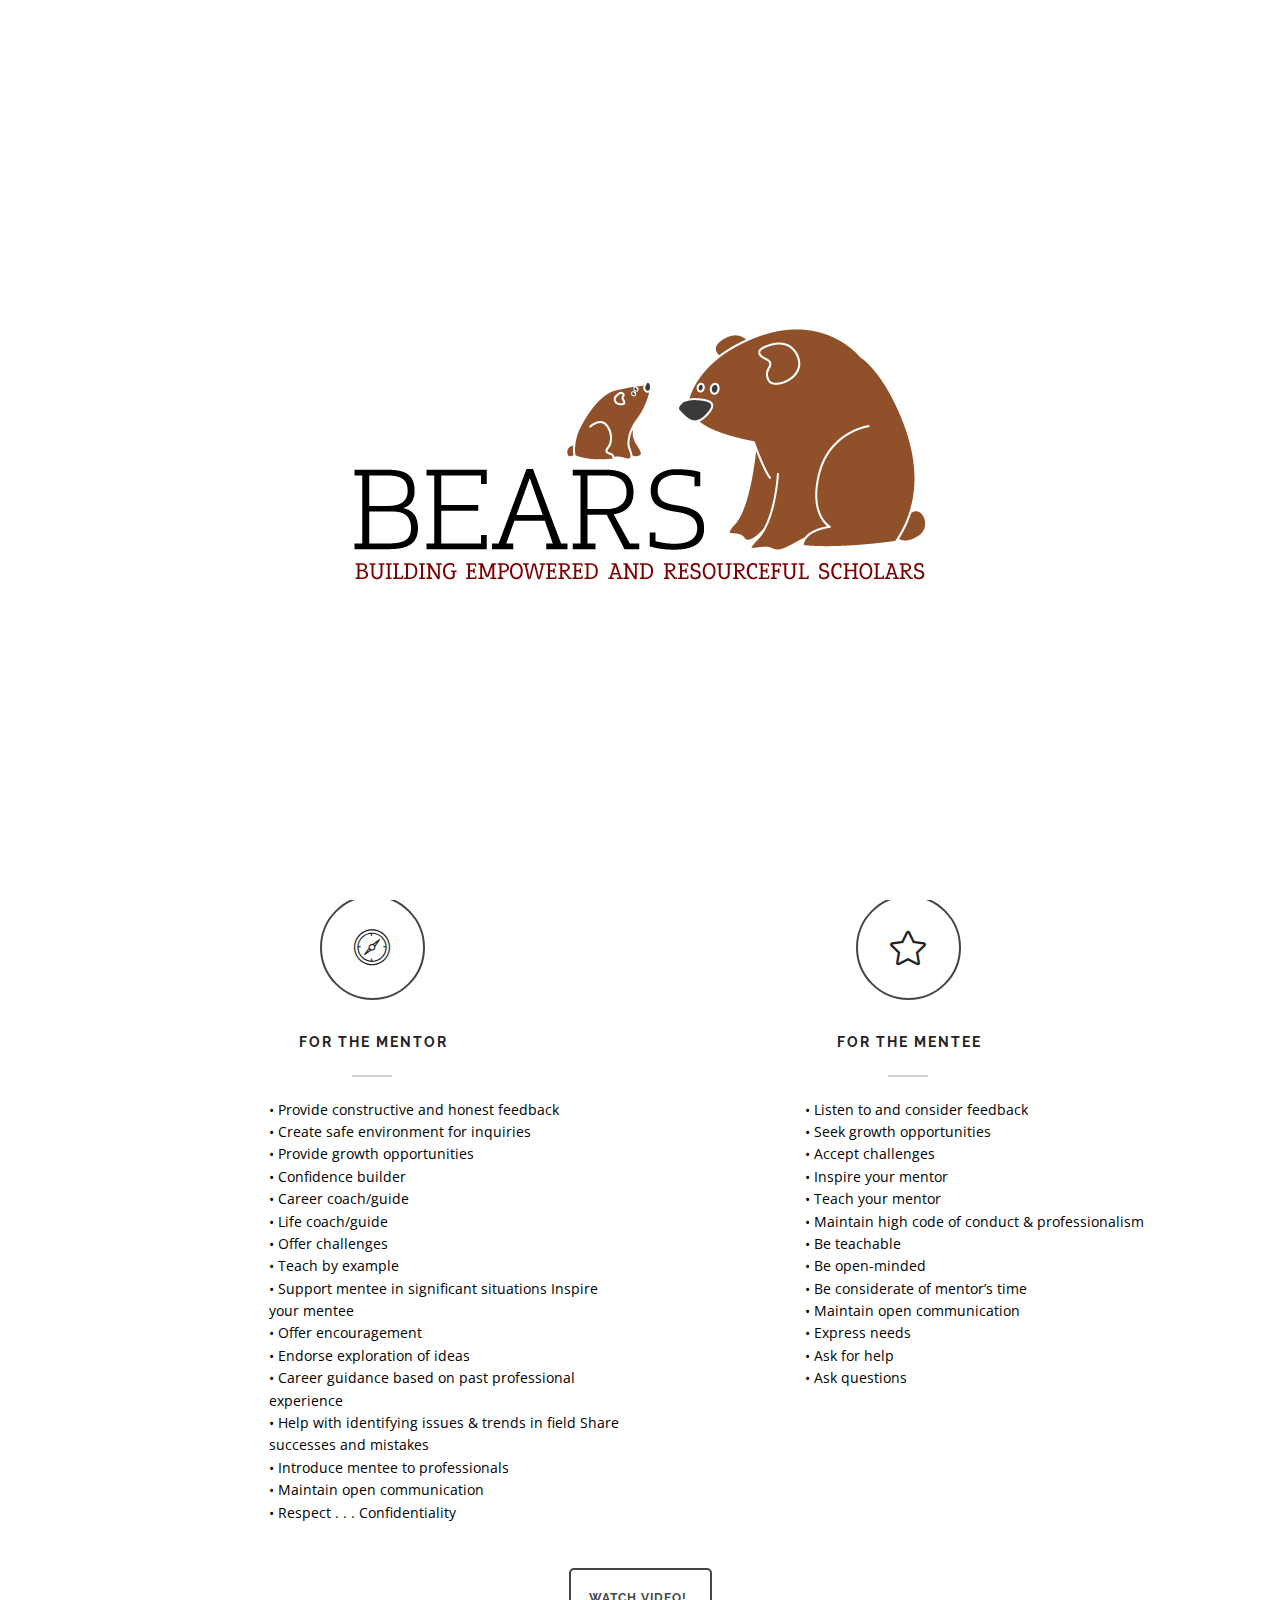
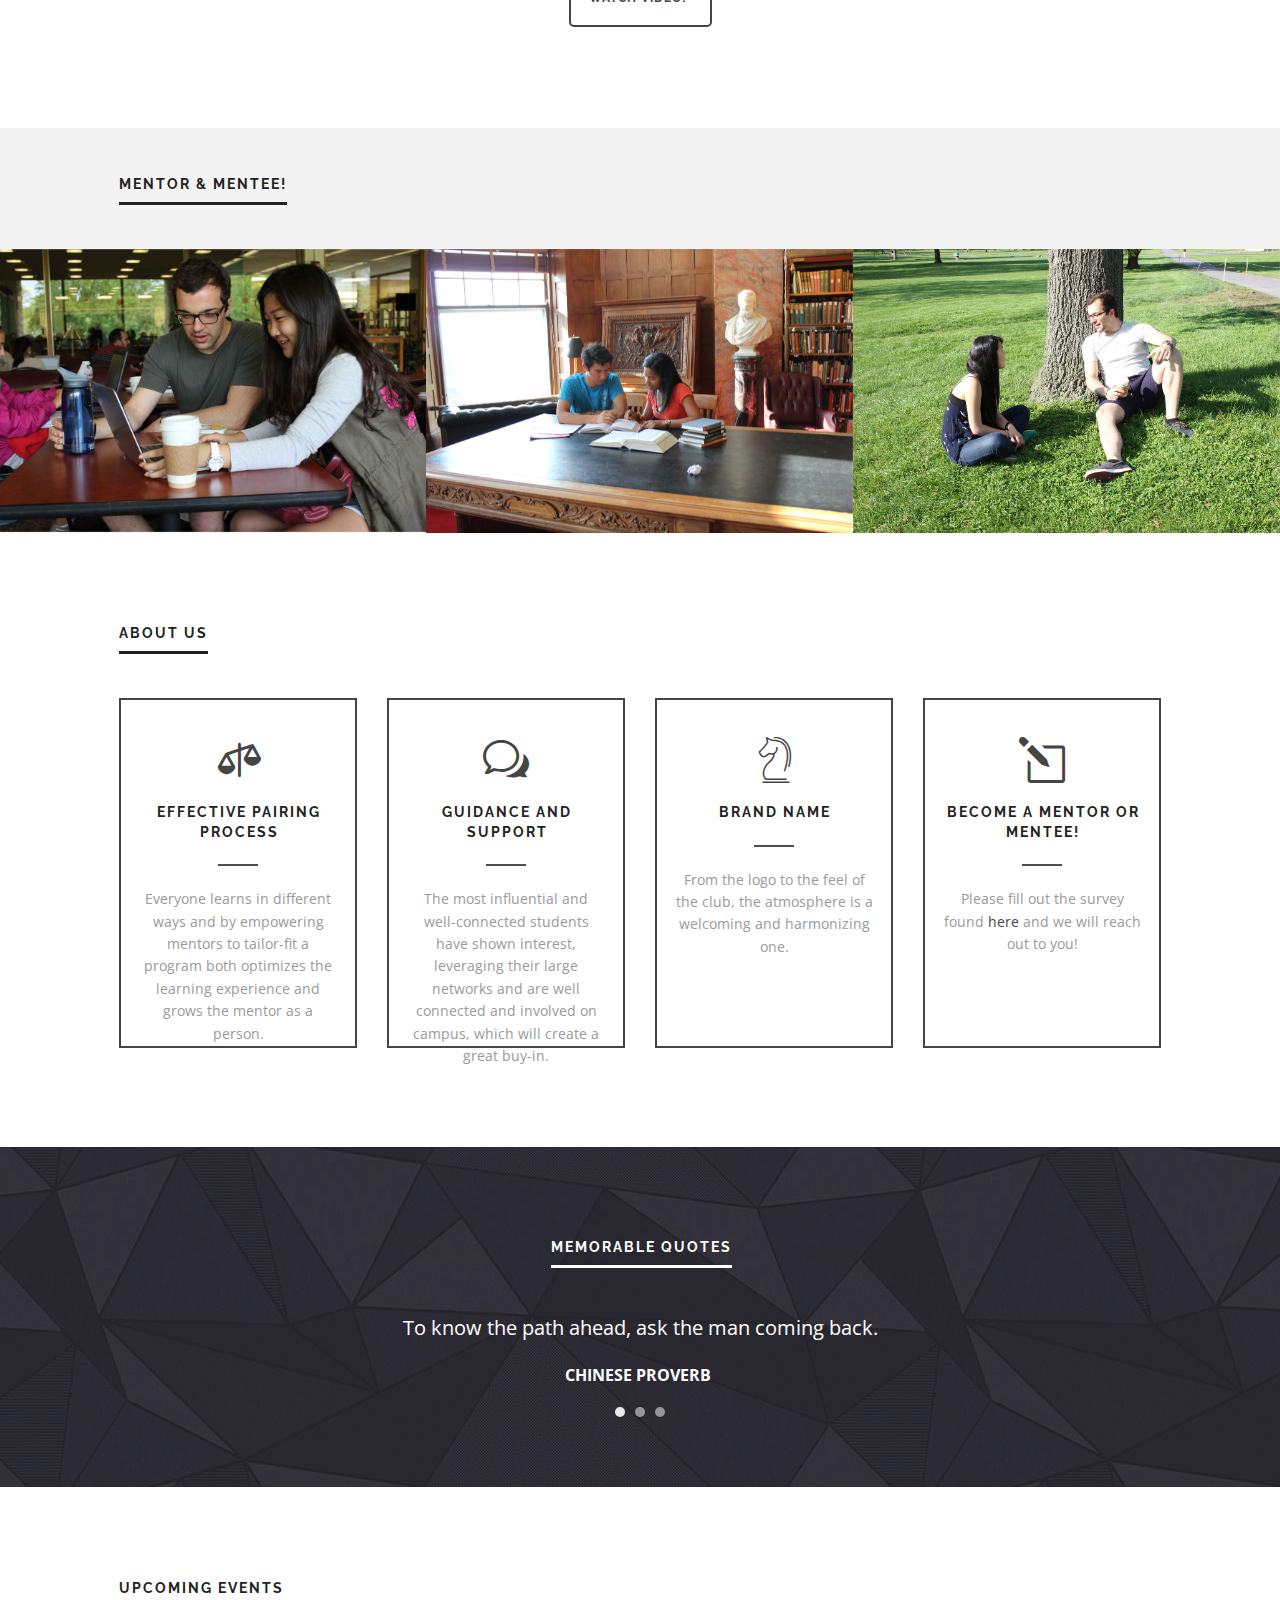
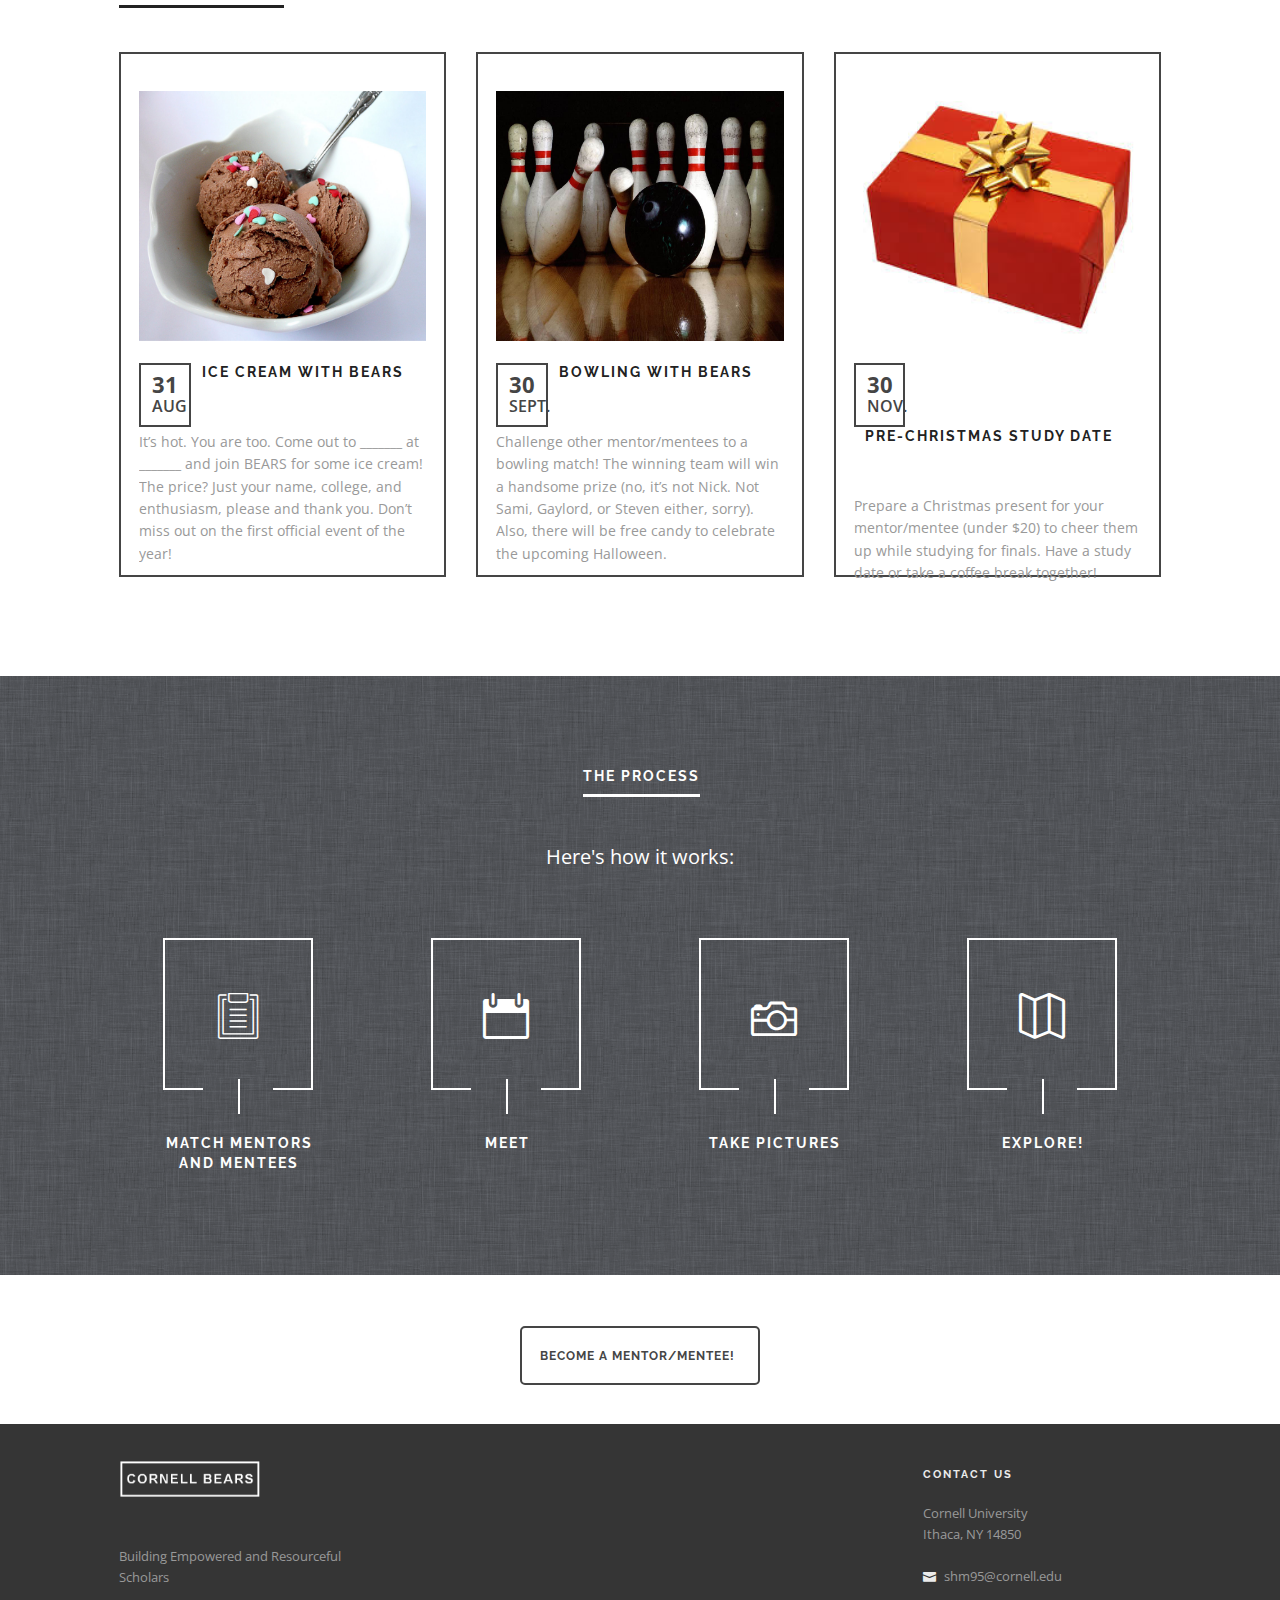
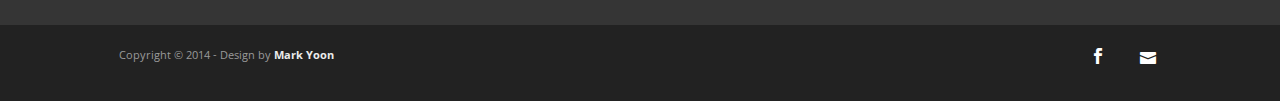
==== index.html @ 2d5cd205 "added correct officer pictures, updated captions" ====
<!doctype html>
<html class="no-js" lang="en">
  <head>
    <meta charset="utf-8" />
    <meta name="viewport" content="width=device-width, initial-scale=1.0" />
    <title> Cornell Bears | Building Empowered and Resourceful Scholars</title>
    <meta name="description" content="Cornell BEARS website">
    <meta name="keywords" content="Cornell BEARS website mentor mentee">
    <meta name="author" content="Mark Yoon">
    <link rel="icon" type="image/ico" href="img/bear.gif"/>
    <link rel="stylesheet" href="css/loader.css" />
    <link rel="stylesheet" href="css/foundation.css" />
    <link rel="stylesheet" href="css/animate.min.css" />
    <link rel="stylesheet" href="css/elegant-icons.css" />
    <link rel="stylesheet" href="css/outline-icons.css" />
    <link rel="stylesheet" href="css/flexslider.css" />
    <link rel="stylesheet" href="css/style.css" />
    <link rel="stylesheet" href="css/responsive.css" />
    <script src="js/vendor/modernizr.js"></script>
    <link href='http://fonts.googleapis.com/css?family=Open+Sans:400italic,400,600,700%7CRaleway:400,700' rel='stylesheet' type='text/css'>
  </head>
  <body>
  	<div class="loader">
			<div id="preload">
				<img src="img/bears.png" alt="preload">
			</div>
		</div>
  	
  	<nav class="nav-transparent overlay-nav sticky-nav">
  	
  		<div class="row">
  			<div class="medium-3 columns">
  				<a class="logo-dark" href="index.html"><img alt="Pangaea" src="img/logo-dark.png" class="logo" /></a>
  				<a class="logo-light" href="index.html"><img alt="Pangaea" src="img/bears.png" class="logo" /></a>
  			</div>
  			
  			<div class="medium-9 columns text-right">
  				<ul class="menu">
  					<li><a href="index.html">Home</a></li>
  					<li><a href="about-us.html">About Us</a></li>
  					<li><a href="https://cornell.qualtrics.com/SE/?SID=SV_cIT8rVXLtnTyG5n">Join</a></li>
  					<li><a href="contact.html">Contact</a></li>
  				</ul>
  			</div>
  		</div>
  		
  		<div class="mobile-toggle"><i class="icon icon_menu"></i></div>
  	
  	</nav><!--end of navigation-->
    
	<section class="hero-slider slider-fullscreen">
	
		<img alt="Slider Background" class="background-image" src="img/logo2.png" />
		<div class="overlay"></div>
		<div class="overlay background-dark-grey"></div>
		<div class="row slide-content animate">
			<div class="medium-9 medium-centered columns text-center">
			</div>
		</div>
	
	</section><!--end of hero divider-->
	
	<a id="more"></a>
	<section><!--begin home features-->
	
		<div class="row">

			<h3 class="headtitle">Why Join BEARS?</h3>
			<div class="headquote">It’s Hard to Improve When You Have No One But Yourself to Follow</div>
			
			<div class="medium-6 columns text-center">
				<div class="icon-box">
					<i class="icon icon-compass"></i>
				</div>
				<h6>For the Mentor</h6>
				<div class="horizontal-line"></div>
				<p style="text-align: left; margin-left: 150px; color: black;">
					• Provide constructive and honest feedback </br>

					• Create safe environment for inquiries </br>

					• Provide growth opportunities</br>

					• Confidence builder </br>

					• Career coach/guide</br>

					• Life coach/guide</br>

					• Offer challenges</br>

					• Teach by example</br>

					• Support mentee in significant situations Inspire your mentee </br>

					• Offer encouragement </br>

					• Endorse exploration of ideas</br>

					• Career guidance based on past professional experience</br>

					• Help with identifying issues &amp; trends in field Share successes and mistakes</br>

					• Introduce mentee to professionals</br>

					• Maintain open communication </br>

					• Respect . . . Confidentiality
				</p>
			</div>
			
			<div class="medium-6 columns text-center">
				<div class="icon-box">
					<i class="icon icon_star_alt"></i>
				</div>
				<h6>For the Mentee</h6>
				<div class="horizontal-line"></div>
				<p style="text-align: left; margin-left: 150px; color: black;">
					• Listen to and consider feedback</br>

					• Seek growth opportunities </br>

					• Accept challenges</br>

					• Inspire your mentor</br>

					• Teach your mentor</br>

					• Maintain high code of conduct &amp; professionalism</br>

					• Be teachable</br>

					• Be open-minded</br>

					• Be considerate of mentor’s time</br>

					• Maintain open communication</br>

					• Express needs</br>

					• Ask for help</br>

					• Ask questions</br>
				</p>
			</div>

			<div class="medium-12 columns text-center">
				<a href="https://www.youtube.com/watch?v=2cITAqq49sU" class="button button-small button-black button-filled">Watch Video! <i class="icon icon_star"></i></a>
			</div>
				
		</div>
	
	</section><!--end home features-->
	
	<section class="section-small-top background-mid-grey"><!--begin small portfolio section-->
	
		<div class="row">
			<div class="medium-12 columns">
				<h6 class="page-title">Mentor &amp; Mentee!</h6>
			</div>
		</div>

		<div class="work-wrapper">
			<figure class="medium-4">
				<a href="#">
					<div class="cover-wrapper">
						<img alt="Project Cover" src="img/example1.png" />
						<div class="hover-state">
							<div class="hover-content">
								<h6 class="text-white">Nick &amp; Michelle</h6>
								<div class="horizontal-line"></div>
								<span class="text-white">Libe Cafe</span>
							</div>
						</div>
					</div>
				</a>
			</figure>
			
			<figure class="medium-4">
				<a href="#">
					<div class="cover-wrapper">
						<img alt="Project Cover" src="img/example2.png" />
						<div class="hover-state">
							<div class="hover-content">
								<h6 class="text-white">Kevin &amp; Mellissa</h6>
								<div class="horizontal-line"></div>
								<span class="text-white">AD White Library</span>
							</div>
						</div>
					</div>
				</a>
			</figure>
			
			<figure class="medium-4">
				<a href="#">
					<div class="cover-wrapper">
						<img alt="Project Cover" src="img/example3.png" />
						<div class="hover-state">
							<div class="hover-content">
								<h6 class="text-white">Nick &amp; Rie</h6>
								<div class="horizontal-line"></div>
								<span class="text-white">Arts Quad</span>
							</div>
						</div>
					</div>
				</a>
			</figure>
		</div>
	
	</section><!--end of small portfolio-->
	
	<section><!--begin services-->
	
		<div class="row">
			<div class="medium-12 columns">
				<h6 class="page-title">About Us</h6>
			</div>
		</div>
		
		<div class="row">
		
			<div class="medium-3 columns text-center">
				<div class="border-box">
					<i class="icon icon_balance"></i>
					<h6>Effective Pairing Process</h6>
					<div class="horizontal-line"></div>
					<p>
						Everyone learns in different ways and by empowering mentors to tailor-fit a program both optimizes the learning experience and grows the mentor as a person. 
					</p>
				</div>
			</div><!--end individual service-->
			
			<div class="medium-3 columns text-center">
				<div class="border-box">
					<i class="icon icon_chat_alt"></i>
					<h6>Guidance and Support</h6>
					<div class="horizontal-line"></div>
					<p>
						The most influential and well-connected students have shown interest, leveraging their large networks and are well connected and involved on campus, which will create a great buy-in. </br>
					</p>
				</div>
			</div><!--end individual service-->
			
			<div class="medium-3 columns text-center">
				<div class="border-box">
					<i class="icon icon-strategy"></i>
					<h6>Brand Name</h6>
					<div class="horizontal-line"></div>
					<p>
						From the logo to the feel of the club, the atmosphere is a welcoming and harmonizing one.
					</p>
				</div>
			</div><!--end individual service-->
			
			<div class="medium-3 columns text-center">
				<div class="border-box">
					<i class="icon icon_pencil-edit"></i>
					<h6>Become a Mentor or Mentee!</h6>
					<div class="horizontal-line"></div>
					<p>
						Please fill out the survey found <a href="https://cornell.qualtrics.com/SE/?SID=SV_cIT8rVXLtnTyG5n">here</a> and we will reach out to you!
					</p>
				</div>
			</div><!--end individual service-->
		
		</div>
	
	</section><!--end services-->
	
	<section class="divider-background background-pattern background-parallax"><!--begin testimonials-->

		<img alt="Divider Background" class="background-image" src="img/pattern2.jpg" />
		
		<div class="row">
			<div class="medium-12 columns text-center">
				<h6 class="text-white page-title">Memorable Quotes</h6>
			</div>
		</div>
		
		<div class="row">
			<div class="medium-9 medium-centered columns text-center">
			
				<div class="testimonials-slider">
					<ul class="slides">
						<li>
							<p class="text-white lead">
								To know the path ahead, ask the man coming back.
							</p>
							<span class="author text-white">Chinese Proverb</span><span class="handle text-white"></span>
						</li>
						
						<li>
							<p class="text-white lead">
								Tell me and I forget, teach me and I may remember, involve me and I learn. 
							</p>
							<span class="author text-white">Benjamin Franklin</span><span class="handle text-white"></span>
						</li>

						<li>
							<p class="text-white lead">
								As I grow older I pay less attention to what men say. I just watch what they do.
							</p>
							<span class="author text-white">Andrew Carnegie</span><span class="handle text-white"></span>
						</li>

					</ul>
				</div><!--end of testimonials slider-->
				
			</div>
		</div>
	
	</section><!--end testimonials-->
	
	<section><!--start small blog section-->
	
		<div class="row">
			<div class="medium-12 columns">
				<h6 class="page-title">Upcoming Events</h6>
			</div>
		</div>
		
		<div class="row">

			<div class="medium-4 columns">
				<div class="border-box2">
					<div class="blog-post-preview">
						<figure>
							<div class="cover-wrapper">
								<img style="height: 250px;" alt="Blog Post Image" src="img/blog-thumb2.jpg" />
							</div>
						</figure>
						<div class="title-holder">
							<div class="date">
								<span class="day">31</span>
								<span class="month">Aug</span>
							</div>
							<div class="title">
								<h6>Ice cream with BEARS</h6>
							</div>
							<p>
								It’s hot. You are too. Come out to _______ at _______ and join BEARS for some ice cream! The price? Just your name, college, and enthusiasm, please and thank you. Don’t miss out on the first official event of the year!
							</p>	
						</div>
					</div>
				</div>
			</div><!--end of post preview-->
		
			<div class="medium-4 columns">
				<div class="border-box2">
					<div class="blog-post-preview">
						<figure>
							<div class="cover-wrapper">
								<img style="height: 250px;" alt="Blog Post Image" src="img/blog-thumb1.jpg" />
							</div>
						</figure>
						<div class="title-holder">
							<div class="date">
								<span class="day">30</span>
								<span class="month">Sept.</span>
							</div>
							<div class="title">
								<h6>Bowling with BEARS</h6>
							</div>
							<p>
								Challenge other mentor/mentees to a bowling match! The winning team will win a handsome prize (no, it’s not Nick. Not Sami, Gaylord, or Steven either, sorry). Also, there will be free candy to celebrate the upcoming Halloween.
							</p>	
						</div>
					</div>
				</div>
			</div><!--end of post preview-->
			
			<div class="medium-4 columns">
				<div class="border-box2">
					<div class="blog-post-preview">
						<figure>
							<div class="cover-wrapper">
								<img style="height: 250px;" alt="Blog Post Image" src="img/blog-thumb3.jpg" />
							</div>
						</figure>
						<div class="title-holder">
							<div class="date">
								<span class="day">30</span>
								<span class="month">Nov.</span>
							</div>
							<div class="title">
								<h6>Pre-Christmas Study Date</h6>
							</div>
							<p>
								Prepare a Christmas present for your mentor/mentee (under $20) to cheer them up while studying for finals. Have a study date or take a coffee break together!
							</p>	
						</div>
					</div>
				</div>
			</div><!--end of post preview-->
			
		</div>
	
	</section><!--end small blog section-->
	
	<section class="divider-background background-parallax"><!--begin process-->
	
		<div class="background-patterned"></div>
		
		<div class="row">
			<div class="medium-12 columns text-center">
				<h6 class="text-white page-title">The Process</h6>
			</div>
		</div>
		
		<div class="row">
			<div class="medium-9 medium-centered columns text-center push-bottom">
				<p class="lead text-white">
					Here's how it works:
				</p>
			</div>
		</div>
		
		<div class="row">
			<div class="medium-3 columns text-center">
				<div class="icon-box-hollow">
					<div class="upper">
						<i class="icon icon-clipboard"></i>
					</div>
					<div class="lower">
						<div class="line left"></div>
						<div class="line right"></div>
					</div>
					<div class="vertical-line"></div>
					<div class="title"><h6 class="text-white">Match Mentors and Mentees</h6></div>
				</div>
			</div><!--end of individual hollow box-->
			
			<div class="medium-3 columns text-center">
				<div class="icon-box-hollow">
					<div class="upper">
						<i class="icon icon_calendar"></i>
					</div>
					<div class="lower">
						<div class="line left"></div>
						<div class="line right"></div>
					</div>
					<div class="vertical-line"></div>
					<div class="title"><h6 class="text-white">Meet</h6></div>
				</div>
			</div><!--end of individual hollow box-->
			
			<div class="medium-3 columns text-center">
				<div class="icon-box-hollow">
					<div class="upper">
						<i class="icon icon_camera_alt"></i>
					</div>
					<div class="lower">
						<div class="line left"></div>
						<div class="line right"></div>
					</div>
					<div class="vertical-line"></div>
					<div class="title"><h6 class="text-white">Take Pictures</h6></div>
				</div>
			</div><!--end of individual hollow box-->
			
			<div class="medium-3 columns text-center">
				<div class="icon-box-hollow">
					<div class="upper">
						<i class="icon icon_map_alt"></i>
					</div>
					<div class="lower">
						<div class="line left"></div>
						<div class="line right"></div>
					</div>
					<div class="vertical-line"></div>
					<div class="title"><h6 class="text-white">Explore!</h6></div>
				</div>
			</div><!--end of individual hollow box-->
		</div>	
	
	</section><!--end process-->
	
	<section class="section-small"><!--begin action bar-->
	
		<div class="row">
			<div class="medium-12 columns text-center">
				<a href="https://cornell.qualtrics.com/SE/?SID=SV_cIT8rVXLtnTyG5n" class="button button-small button-black button-filled">Become a Mentor/Mentee! <i class="icon icon_star"></i></a>
			</div>
		</div>
	
	</section><!--end action bar-->
	
	<footer class="dark">
		
		<div class="row">
			<div class="medium-3 columns">
				<img alt="Logo" src="img/logo.png" class="logo push-bottom" />
				<p class="push-bottom-small">
					Building Empowered and Resourceful Scholars
				</p>
			</div>
			
			<div class="medium-3 columns"></div>
			
			<div class="medium-3 columns"></div>
			
			<div class="medium-3 columns">
				<h6><a href="contact.html">Contact Us</a></h6>
				<p class="push-bottom-small">
					Cornell University<br />
					Ithaca, NY 14850
				</p>
				<p>
					<i class="icon icon_mail"></i> shm95@cornell.edu
				</p>
			</div>
		</div>
		
		<div class="footer-lower">
			<div class="row">
				<div class="medium-7 columns">
					<span>Copyright © 2014 - Design by <a href="mark-yoon.com"><strong>Mark Yoon</strong></a></span>
				</div>
				
				<div class="medium-5 columns text-right">
					<ul class="social-profiles">
						<li><a href="https://www.facebook.com/cornellbears"><i class="icon social_facebook"></i></a></li>
						<li><a href="/contact.html"><i class="icon icon_mail"></i></a></li>
					</ul>
				</div>
			</div>
		</div>
			
		
	</footer>
    
    <script src="js/vendor/jquery.js"></script>
    <script src="js/foundation.min.js"></script>
    <script src="js/jquery.flexslider-min.js"></script>
    <script src="js/smooth-scroll.js"></script>
    <script src="js/isotope.pkgd.min.js"></script>
    <script src="js/inview.js"></script>
    <script src="js/skrollr.min.js"></script>
    <script src="js/scripts.js"></script>
    <script>
      $(document).foundation();
    </script>
  </body>
</html>
---- css/loader.css ----
.loader{position:fixed;height:100%;width:100%;background:#fff;z-index:999999;transition: all .5s ease; -webkit-transition: all .5s ease; -moz-transition: all .5s ease;opacity:1;}
.show-content{ opacity: 0; }
.bubblingG {
text-align: center;
width:80px;
height:50px;
position:absolute;
top:50%;
left:50%;
margin-top:-25px;
margin-left:-40px;
}

.bubblingG span {
display: inline-block;
vertical-align: middle;
width: 10px;
height: 10px;
margin: 25px auto;
background: #454545;
-moz-border-radius: 50px;
-moz-animation: bubblingG 0.9s infinite alternate;
-webkit-border-radius: 50px;
-webkit-animation: bubblingG 0.9s infinite alternate;
-ms-border-radius: 50px;
-ms-animation: bubblingG 0.9s infinite alternate;
-o-border-radius: 50px;
-o-animation: bubblingG 0.9s infinite alternate;
border-radius: 50px;
animation: bubblingG 0.9s infinite alternate;
}

#bubblingG_1 {
-moz-animation-delay: 0s;
-webkit-animation-delay: 0s;
-ms-animation-delay: 0s;
-o-animation-delay: 0s;
animation-delay: 0s;
}

#bubblingG_2 {
-moz-animation-delay: 0.27s;
-webkit-animation-delay: 0.27s;
-ms-animation-delay: 0.27s;
-o-animation-delay: 0.27s;
animation-delay: 0.27s;
}

#bubblingG_3 {
-moz-animation-delay: 0.54s;
-webkit-animation-delay: 0.54s;
-ms-animation-delay: 0.54s;
-o-animation-delay: 0.54s;
animation-delay: 0.54s;
}

@-moz-keyframes bubblingG {
0% {
width: 10px;
height: 10px;
background-color:#454545;
-moz-transform: translateY(0);
}

100% {
width: 24px;
height: 24px;
background-color:#FFFFFF;
-moz-transform: translateY(-21px);
}

}

@-webkit-keyframes bubblingG {
0% {
width: 10px;
height: 10px;
background-color:#454545;
-webkit-transform: translateY(0);
}

100% {
width: 24px;
height: 24px;
background-color:#FFFFFF;
-webkit-transform: translateY(-21px);
}

}

@-ms-keyframes bubblingG {
0% {
width: 10px;
height: 10px;
background-color:#454545;
-ms-transform: translateY(0);
}

100% {
width: 24px;
height: 24px;
background-color:#FFFFFF;
-ms-transform: translateY(-21px);
}

}

@-o-keyframes bubblingG {
0% {
width: 10px;
height: 10px;
background-color:#454545;
-o-transform: translateY(0);
}

100% {
width: 24px;
height: 24px;
background-color:#FFFFFF;
-o-transform: translateY(-21px);
}

}

@keyframes bubblingG {
0% {
width: 10px;
height: 10px;
background-color:#454545;
transform: translateY(0);
}

100% {
width: 24px;
height: 24px;
background-color:#FFFFFF;
transform: translateY(-21px);
}

} - See more at: http://cssload.net/#sthash.wtyrDQXE.dpuf
---- css/elegant-icons.css ----
@font-face {
	font-family: 'ElegantIcons';
	src:url('../fonts/ElegantIcons.eot');
	src:url('../fonts/ElegantIcons.eot?#iefix') format('embedded-opentype'),
		url('../fonts/ElegantIcons.woff') format('woff'),
		url('../fonts/ElegantIcons.ttf') format('truetype'),
		url('../fonts/ElegantIcons.svg#ElegantIcons') format('svg');
	font-weight: normal;
	font-style: normal;
}

/* Use the following CSS code if you want to use data attributes for inserting your icons */
[data-icon]:before {
	font-family: 'ElegantIcons';
	content: attr(data-icon);
	speak: none;
	font-weight: normal;
	font-variant: normal;
	text-transform: none;
	line-height: 1;
	-webkit-font-smoothing: antialiased;
	-moz-osx-font-smoothing: grayscale;
}

/* Use the following CSS code if you want to have a class per icon */
/*
Instead of a list of all class selectors,
you can use the generic selector below, but it's slower:
[class*="your-class-prefix"] {
*/
.arrow_up, .arrow_down, .arrow_left, .arrow_right, .arrow_left-up, .arrow_right-up, .arrow_right-down, .arrow_left-down, .arrow-up-down, .arrow_up-down_alt, .arrow_left-right_alt, .arrow_left-right, .arrow_expand_alt2, .arrow_expand_alt, .arrow_condense, .arrow_expand, .arrow_move, .arrow_carrot-up, .arrow_carrot-down, .arrow_carrot-left, .arrow_carrot-right, .arrow_carrot-2up, .arrow_carrot-2down, .arrow_carrot-2left, .arrow_carrot-2right, .arrow_carrot-up_alt2, .arrow_carrot-down_alt2, .arrow_carrot-left_alt2, .arrow_carrot-right_alt2, .arrow_carrot-2up_alt2, .arrow_carrot-2down_alt2, .arrow_carrot-2left_alt2, .arrow_carrot-2right_alt2, .arrow_triangle-up, .arrow_triangle-down, .arrow_triangle-left, .arrow_triangle-right, .arrow_triangle-up_alt2, .arrow_triangle-down_alt2, .arrow_triangle-left_alt2, .arrow_triangle-right_alt2, .arrow_back, .icon_minus-06, .icon_plus, .icon_close, .icon_check, .icon_minus_alt2, .icon_plus_alt2, .icon_close_alt2, .icon_check_alt2, .icon_zoom-out_alt, .icon_zoom-in_alt, .icon_search, .icon_box-empty, .icon_box-selected, .icon_minus-box, .icon_plus-box, .icon_box-checked, .icon_circle-empty, .icon_circle-slelected, .icon_stop_alt2, .icon_stop, .icon_pause_alt2, .icon_pause, .icon_menu, .icon_menu-square_alt2, .icon_menu-circle_alt2, .icon_ul, .icon_ol, .icon_adjust-horiz, .icon_adjust-vert, .icon_document_alt, .icon_documents_alt, .icon_pencil, .icon_pencil-edit_alt, .icon_pencil-edit, .icon_folder-alt, .icon_folder-open_alt, .icon_folder-add_alt, .icon_info_alt, .icon_error-oct_alt, .icon_error-circle_alt, .icon_error-triangle_alt, .icon_question_alt2, .icon_question, .icon_comment_alt, .icon_chat_alt, .icon_vol-mute_alt, .icon_volume-low_alt, .icon_volume-high_alt, .icon_quotations, .icon_quotations_alt2, .icon_clock_alt, .icon_lock_alt, .icon_lock-open_alt, .icon_key_alt, .icon_cloud_alt, .icon_cloud-upload_alt, .icon_cloud-download_alt, .icon_image, .icon_images, .icon_lightbulb_alt, .icon_gift_alt, .icon_house_alt, .icon_genius, .icon_mobile, .icon_tablet, .icon_laptop, .icon_desktop, .icon_camera_alt, .icon_mail_alt, .icon_cone_alt, .icon_ribbon_alt, .icon_bag_alt, .icon_creditcard, .icon_cart_alt, .icon_paperclip, .icon_tag_alt, .icon_tags_alt, .icon_trash_alt, .icon_cursor_alt, .icon_mic_alt, .icon_compass_alt, .icon_pin_alt, .icon_pushpin_alt, .icon_map_alt, .icon_drawer_alt, .icon_toolbox_alt, .icon_book_alt, .icon_calendar, .icon_film, .icon_table, .icon_contacts_alt, .icon_headphones, .icon_lifesaver, .icon_piechart, .icon_refresh, .icon_link_alt, .icon_link, .icon_loading, .icon_blocked, .icon_archive_alt, .icon_heart_alt, .icon_star_alt, .icon_star-half_alt, .icon_star, .icon_star-half, .icon_tools, .icon_tool, .icon_cog, .icon_cogs, .arrow_up_alt, .arrow_down_alt, .arrow_left_alt, .arrow_right_alt, .arrow_left-up_alt, .arrow_right-up_alt, .arrow_right-down_alt, .arrow_left-down_alt, .arrow_condense_alt, .arrow_expand_alt3, .arrow_carrot_up_alt, .arrow_carrot-down_alt, .arrow_carrot-left_alt, .arrow_carrot-right_alt, .arrow_carrot-2up_alt, .arrow_carrot-2dwnn_alt, .arrow_carrot-2left_alt, .arrow_carrot-2right_alt, .arrow_triangle-up_alt, .arrow_triangle-down_alt, .arrow_triangle-left_alt, .arrow_triangle-right_alt, .icon_minus_alt, .icon_plus_alt, .icon_close_alt, .icon_check_alt, .icon_zoom-out, .icon_zoom-in, .icon_stop_alt, .icon_menu-square_alt, .icon_menu-circle_alt, .icon_document, .icon_documents, .icon_pencil_alt, .icon_folder, .icon_folder-open, .icon_folder-add, .icon_folder_upload, .icon_folder_download, .icon_info, .icon_error-circle, .icon_error-oct, .icon_error-triangle, .icon_question_alt, .icon_comment, .icon_chat, .icon_vol-mute, .icon_volume-low, .icon_volume-high, .icon_quotations_alt, .icon_clock, .icon_lock, .icon_lock-open, .icon_key, .icon_cloud, .icon_cloud-upload, .icon_cloud-download, .icon_lightbulb, .icon_gift, .icon_house, .icon_camera, .icon_mail, .icon_cone, .icon_ribbon, .icon_bag, .icon_cart, .icon_tag, .icon_tags, .icon_trash, .icon_cursor, .icon_mic, .icon_compass, .icon_pin, .icon_pushpin, .icon_map, .icon_drawer, .icon_toolbox, .icon_book, .icon_contacts, .icon_archive, .icon_heart, .icon_profile, .icon_group, .icon_grid-2x2, .icon_grid-3x3, .icon_music, .icon_pause_alt, .icon_phone, .icon_upload, .icon_download, .social_facebook, .social_twitter, .social_pinterest, .social_googleplus, .social_tumblr, .social_tumbleupon, .social_wordpress, .social_instagram, .social_dribbble, .social_vimeo, .social_linkedin, .social_rss, .social_deviantart, .social_share, .social_myspace, .social_skype, .social_youtube, .social_picassa, .social_googledrive, .social_flickr, .social_blogger, .social_spotify, .social_delicious, .social_facebook_circle, .social_twitter_circle, .social_pinterest_circle, .social_googleplus_circle, .social_tumblr_circle, .social_stumbleupon_circle, .social_wordpress_circle, .social_instagram_circle, .social_dribbble_circle, .social_vimeo_circle, .social_linkedin_circle, .social_rss_circle, .social_deviantart_circle, .social_share_circle, .social_myspace_circle, .social_skype_circle, .social_youtube_circle, .social_picassa_circle, .social_googledrive_alt2, .social_flickr_circle, .social_blogger_circle, .social_spotify_circle, .social_delicious_circle, .social_facebook_square, .social_twitter_square, .social_pinterest_square, .social_googleplus_square, .social_tumblr_square, .social_stumbleupon_square, .social_wordpress_square, .social_instagram_square, .social_dribbble_square, .social_vimeo_square, .social_linkedin_square, .social_rss_square, .social_deviantart_square, .social_share_square, .social_myspace_square, .social_skype_square, .social_youtube_square, .social_picassa_square, .social_googledrive_square, .social_flickr_square, .social_blogger_square, .social_spotify_square, .social_delicious_square, .icon_printer, .icon_calulator, .icon_building, .icon_floppy, .icon_drive, .icon_search-2, .icon_id, .icon_id-2, .icon_puzzle, .icon_like, .icon_dislike, .icon_mug, .icon_currency, .icon_wallet, .icon_pens, .icon_easel, .icon_flowchart, .icon_datareport, .icon_briefcase, .icon_shield, .icon_percent, .icon_globe, .icon_globe-2, .icon_target, .icon_hourglass, .icon_balance, .icon_rook, .icon_printer-alt, .icon_calculator_alt, .icon_building_alt, .icon_floppy_alt, .icon_drive_alt, .icon_search_alt, .icon_id_alt, .icon_id-2_alt, .icon_puzzle_alt, .icon_like_alt, .icon_dislike_alt, .icon_mug_alt, .icon_currency_alt, .icon_wallet_alt, .icon_pens_alt, .icon_easel_alt, .icon_flowchart_alt, .icon_datareport_alt, .icon_briefcase_alt, .icon_shield_alt, .icon_percent_alt, .icon_globe_alt, .icon_clipboard {
	font-family: 'ElegantIcons';
	speak: none;
	font-style: normal;
	font-weight: normal;
	font-variant: normal;
	text-transform: none;
	line-height: 1;
	-webkit-font-smoothing: antialiased;
}
.arrow_up:before {
	content: "\21";
}
.arrow_down:before {
	content: "\22";
}
.arrow_left:before {
	content: "\23";
}
.arrow_right:before {
	content: "\24";
}
.arrow_left-up:before {
	content: "\25";
}
.arrow_right-up:before {
	content: "\26";
}
.arrow_right-down:before {
	content: "\27";
}
.arrow_left-down:before {
	content: "\28";
}
.arrow-up-down:before {
	content: "\29";
}
.arrow_up-down_alt:before {
	content: "\2a";
}
.arrow_left-right_alt:before {
	content: "\2b";
}
.arrow_left-right:before {
	content: "\2c";
}
.arrow_expand_alt2:before {
	content: "\2d";
}
.arrow_expand_alt:before {
	content: "\2e";
}
.arrow_condense:before {
	content: "\2f";
}
.arrow_expand:before {
	content: "\30";
}
.arrow_move:before {
	content: "\31";
}
.arrow_carrot-up:before {
	content: "\32";
}
.arrow_carrot-down:before {
	content: "\33";
}
.arrow_carrot-left:before {
	content: "\34";
}
.arrow_carrot-right:before {
	content: "\35";
}
.arrow_carrot-2up:before {
	content: "\36";
}
.arrow_carrot-2down:before {
	content: "\37";
}
.arrow_carrot-2left:before {
	content: "\38";
}
.arrow_carrot-2right:before {
	content: "\39";
}
.arrow_carrot-up_alt2:before {
	content: "\3a";
}
.arrow_carrot-down_alt2:before {
	content: "\3b";
}
.arrow_carrot-left_alt2:before {
	content: "\3c";
}
.arrow_carrot-right_alt2:before {
	content: "\3d";
}
.arrow_carrot-2up_alt2:before {
	content: "\3e";
}
.arrow_carrot-2down_alt2:before {
	content: "\3f";
}
.arrow_carrot-2left_alt2:before {
	content: "\40";
}
.arrow_carrot-2right_alt2:before {
	content: "\41";
}
.arrow_triangle-up:before {
	content: "\42";
}
.arrow_triangle-down:before {
	content: "\43";
}
.arrow_triangle-left:before {
	content: "\44";
}
.arrow_triangle-right:before {
	content: "\45";
}
.arrow_triangle-up_alt2:before {
	content: "\46";
}
.arrow_triangle-down_alt2:before {
	content: "\47";
}
.arrow_triangle-left_alt2:before {
	content: "\48";
}
.arrow_triangle-right_alt2:before {
	content: "\49";
}
.arrow_back:before {
	content: "\4a";
}
.icon_minus-06:before {
	content: "\4b";
}
.icon_plus:before {
	content: "\4c";
}
.icon_close:before {
	content: "\4d";
}
.icon_check:before {
	content: "\4e";
}
.icon_minus_alt2:before {
	content: "\4f";
}
.icon_plus_alt2:before {
	content: "\50";
}
.icon_close_alt2:before {
	content: "\51";
}
.icon_check_alt2:before {
	content: "\52";
}
.icon_zoom-out_alt:before {
	content: "\53";
}
.icon_zoom-in_alt:before {
	content: "\54";
}
.icon_search:before {
	content: "\55";
}
.icon_box-empty:before {
	content: "\56";
}
.icon_box-selected:before {
	content: "\57";
}
.icon_minus-box:before {
	content: "\58";
}
.icon_plus-box:before {
	content: "\59";
}
.icon_box-checked:before {
	content: "\5a";
}
.icon_circle-empty:before {
	content: "\5b";
}
.icon_circle-slelected:before {
	content: "\5c";
}
.icon_stop_alt2:before {
	content: "\5d";
}
.icon_stop:before {
	content: "\5e";
}
.icon_pause_alt2:before {
	content: "\5f";
}
.icon_pause:before {
	content: "\60";
}
.icon_menu:before {
	content: "\61";
}
.icon_menu-square_alt2:before {
	content: "\62";
}
.icon_menu-circle_alt2:before {
	content: "\63";
}
.icon_ul:before {
	content: "\64";
}
.icon_ol:before {
	content: "\65";
}
.icon_adjust-horiz:before {
	content: "\66";
}
.icon_adjust-vert:before {
	content: "\67";
}
.icon_document_alt:before {
	content: "\68";
}
.icon_documents_alt:before {
	content: "\69";
}
.icon_pencil:before {
	content: "\6a";
}
.icon_pencil-edit_alt:before {
	content: "\6b";
}
.icon_pencil-edit:before {
	content: "\6c";
}
.icon_folder-alt:before {
	content: "\6d";
}
.icon_folder-open_alt:before {
	content: "\6e";
}
.icon_folder-add_alt:before {
	content: "\6f";
}
.icon_info_alt:before {
	content: "\70";
}
.icon_error-oct_alt:before {
	content: "\71";
}
.icon_error-circle_alt:before {
	content: "\72";
}
.icon_error-triangle_alt:before {
	content: "\73";
}
.icon_question_alt2:before {
	content: "\74";
}
.icon_question:before {
	content: "\75";
}
.icon_comment_alt:before {
	content: "\76";
}
.icon_chat_alt:before {
	content: "\77";
}
.icon_vol-mute_alt:before {
	content: "\78";
}
.icon_volume-low_alt:before {
	content: "\79";
}
.icon_volume-high_alt:before {
	content: "\7a";
}
.icon_quotations:before {
	content: "\7b";
}
.icon_quotations_alt2:before {
	content: "\7c";
}
.icon_clock_alt:before {
	content: "\7d";
}
.icon_lock_alt:before {
	content: "\7e";
}
.icon_lock-open_alt:before {
	content: "\e000";
}
.icon_key_alt:before {
	content: "\e001";
}
.icon_cloud_alt:before {
	content: "\e002";
}
.icon_cloud-upload_alt:before {
	content: "\e003";
}
.icon_cloud-download_alt:before {
	content: "\e004";
}
.icon_image:before {
	content: "\e005";
}
.icon_images:before {
	content: "\e006";
}
.icon_lightbulb_alt:before {
	content: "\e007";
}
.icon_gift_alt:before {
	content: "\e008";
}
.icon_house_alt:before {
	content: "\e009";
}
.icon_genius:before {
	content: "\e00a";
}
.icon_mobile:before {
	content: "\e00b";
}
.icon_tablet:before {
	content: "\e00c";
}
.icon_laptop:before {
	content: "\e00d";
}
.icon_desktop:before {
	content: "\e00e";
}
.icon_camera_alt:before {
	content: "\e00f";
}
.icon_mail_alt:before {
	content: "\e010";
}
.icon_cone_alt:before {
	content: "\e011";
}
.icon_ribbon_alt:before {
	content: "\e012";
}
.icon_bag_alt:before {
	content: "\e013";
}
.icon_creditcard:before {
	content: "\e014";
}
.icon_cart_alt:before {
	content: "\e015";
}
.icon_paperclip:before {
	content: "\e016";
}
.icon_tag_alt:before {
	content: "\e017";
}
.icon_tags_alt:before {
	content: "\e018";
}
.icon_trash_alt:before {
	content: "\e019";
}
.icon_cursor_alt:before {
	content: "\e01a";
}
.icon_mic_alt:before {
	content: "\e01b";
}
.icon_compass_alt:before {
	content: "\e01c";
}
.icon_pin_alt:before {
	content: "\e01d";
}
.icon_pushpin_alt:before {
	content: "\e01e";
}
.icon_map_alt:before {
	content: "\e01f";
}
.icon_drawer_alt:before {
	content: "\e020";
}
.icon_toolbox_alt:before {
	content: "\e021";
}
.icon_book_alt:before {
	content: "\e022";
}
.icon_calendar:before {
	content: "\e023";
}
.icon_film:before {
	content: "\e024";
}
.icon_table:before {
	content: "\e025";
}
.icon_contacts_alt:before {
	content: "\e026";
}
.icon_headphones:before {
	content: "\e027";
}
.icon_lifesaver:before {
	content: "\e028";
}
.icon_piechart:before {
	content: "\e029";
}
.icon_refresh:before {
	content: "\e02a";
}
.icon_link_alt:before {
	content: "\e02b";
}
.icon_link:before {
	content: "\e02c";
}
.icon_loading:before {
	content: "\e02d";
}
.icon_blocked:before {
	content: "\e02e";
}
.icon_archive_alt:before {
	content: "\e02f";
}
.icon_heart_alt:before {
	content: "\e030";
}
.icon_star_alt:before {
	content: "\e031";
}
.icon_star-half_alt:before {
	content: "\e032";
}
.icon_star:before {
	content: "\e033";
}
.icon_star-half:before {
	content: "\e034";
}
.icon_tools:before {
	content: "\e035";
}
.icon_tool:before {
	content: "\e036";
}
.icon_cog:before {
	content: "\e037";
}
.icon_cogs:before {
	content: "\e038";
}
.arrow_up_alt:before {
	content: "\e039";
}
.arrow_down_alt:before {
	content: "\e03a";
}
.arrow_left_alt:before {
	content: "\e03b";
}
.arrow_right_alt:before {
	content: "\e03c";
}
.arrow_left-up_alt:before {
	content: "\e03d";
}
.arrow_right-up_alt:before {
	content: "\e03e";
}
.arrow_right-down_alt:before {
	content: "\e03f";
}
.arrow_left-down_alt:before {
	content: "\e040";
}
.arrow_condense_alt:before {
	content: "\e041";
}
.arrow_expand_alt3:before {
	content: "\e042";
}
.arrow_carrot_up_alt:before {
	content: "\e043";
}
.arrow_carrot-down_alt:before {
	content: "\e044";
}
.arrow_carrot-left_alt:before {
	content: "\e045";
}
.arrow_carrot-right_alt:before {
	content: "\e046";
}
.arrow_carrot-2up_alt:before {
	content: "\e047";
}
.arrow_carrot-2dwnn_alt:before {
	content: "\e048";
}
.arrow_carrot-2left_alt:before {
	content: "\e049";
}
.arrow_carrot-2right_alt:before {
	content: "\e04a";
}
.arrow_triangle-up_alt:before {
	content: "\e04b";
}
.arrow_triangle-down_alt:before {
	content: "\e04c";
}
.arrow_triangle-left_alt:before {
	content: "\e04d";
}
.arrow_triangle-right_alt:before {
	content: "\e04e";
}
.icon_minus_alt:before {
	content: "\e04f";
}
.icon_plus_alt:before {
	content: "\e050";
}
.icon_close_alt:before {
	content: "\e051";
}
.icon_check_alt:before {
	content: "\e052";
}
.icon_zoom-out:before {
	content: "\e053";
}
.icon_zoom-in:before {
	content: "\e054";
}
.icon_stop_alt:before {
	content: "\e055";
}
.icon_menu-square_alt:before {
	content: "\e056";
}
.icon_menu-circle_alt:before {
	content: "\e057";
}
.icon_document:before {
	content: "\e058";
}
.icon_documents:before {
	content: "\e059";
}
.icon_pencil_alt:before {
	content: "\e05a";
}
.icon_folder:before {
	content: "\e05b";
}
.icon_folder-open:before {
	content: "\e05c";
}
.icon_folder-add:before {
	content: "\e05d";
}
.icon_folder_upload:before {
	content: "\e05e";
}
.icon_folder_download:before {
	content: "\e05f";
}
.icon_info:before {
	content: "\e060";
}
.icon_error-circle:before {
	content: "\e061";
}
.icon_error-oct:before {
	content: "\e062";
}
.icon_error-triangle:before {
	content: "\e063";
}
.icon_question_alt:before {
	content: "\e064";
}
.icon_comment:before {
	content: "\e065";
}
.icon_chat:before {
	content: "\e066";
}
.icon_vol-mute:before {
	content: "\e067";
}
.icon_volume-low:before {
	content: "\e068";
}
.icon_volume-high:before {
	content: "\e069";
}
.icon_quotations_alt:before {
	content: "\e06a";
}
.icon_clock:before {
	content: "\e06b";
}
.icon_lock:before {
	content: "\e06c";
}
.icon_lock-open:before {
	content: "\e06d";
}
.icon_key:before {
	content: "\e06e";
}
.icon_cloud:before {
	content: "\e06f";
}
.icon_cloud-upload:before {
	content: "\e070";
}
.icon_cloud-download:before {
	content: "\e071";
}
.icon_lightbulb:before {
	content: "\e072";
}
.icon_gift:before {
	content: "\e073";
}
.icon_house:before {
	content: "\e074";
}
.icon_camera:before {
	content: "\e075";
}
.icon_mail:before {
	content: "\e076";
}
.icon_cone:before {
	content: "\e077";
}
.icon_ribbon:before {
	content: "\e078";
}
.icon_bag:before {
	content: "\e079";
}
.icon_cart:before {
	content: "\e07a";
}
.icon_tag:before {
	content: "\e07b";
}
.icon_tags:before {
	content: "\e07c";
}
.icon_trash:before {
	content: "\e07d";
}
.icon_cursor:before {
	content: "\e07e";
}
.icon_mic:before {
	content: "\e07f";
}
.icon_compass:before {
	content: "\e080";
}
.icon_pin:before {
	content: "\e081";
}
.icon_pushpin:before {
	content: "\e082";
}
.icon_map:before {
	content: "\e083";
}
.icon_drawer:before {
	content: "\e084";
}
.icon_toolbox:before {
	content: "\e085";
}
.icon_book:before {
	content: "\e086";
}
.icon_contacts:before {
	content: "\e087";
}
.icon_archive:before {
	content: "\e088";
}
.icon_heart:before {
	content: "\e089";
}
.icon_profile:before {
	content: "\e08a";
}
.icon_group:before {
	content: "\e08b";
}
.icon_grid-2x2:before {
	content: "\e08c";
}
.icon_grid-3x3:before {
	content: "\e08d";
}
.icon_music:before {
	content: "\e08e";
}
.icon_pause_alt:before {
	content: "\e08f";
}
.icon_phone:before {
	content: "\e090";
}
.icon_upload:before {
	content: "\e091";
}
.icon_download:before {
	content: "\e092";
}
.social_facebook:before {
	content: "\e093";
}
.social_twitter:before {
	content: "\e094";
}
.social_pinterest:before {
	content: "\e095";
}
.social_googleplus:before {
	content: "\e096";
}
.social_tumblr:before {
	content: "\e097";
}
.social_tumbleupon:before {
	content: "\e098";
}
.social_wordpress:before {
	content: "\e099";
}
.social_instagram:before {
	content: "\e09a";
}
.social_dribbble:before {
	content: "\e09b";
}
.social_vimeo:before {
	content: "\e09c";
}
.social_linkedin:before {
	content: "\e09d";
}
.social_rss:before {
	content: "\e09e";
}
.social_deviantart:before {
	content: "\e09f";
}
.social_share:before {
	content: "\e0a0";
}
.social_myspace:before {
	content: "\e0a1";
}
.social_skype:before {
	content: "\e0a2";
}
.social_youtube:before {
	content: "\e0a3";
}
.social_picassa:before {
	content: "\e0a4";
}
.social_googledrive:before {
	content: "\e0a5";
}
.social_flickr:before {
	content: "\e0a6";
}
.social_blogger:before {
	content: "\e0a7";
}
.social_spotify:before {
	content: "\e0a8";
}
.social_delicious:before {
	content: "\e0a9";
}
.social_facebook_circle:before {
	content: "\e0aa";
}
.social_twitter_circle:before {
	content: "\e0ab";
}
.social_pinterest_circle:before {
	content: "\e0ac";
}
.social_googleplus_circle:before {
	content: "\e0ad";
}
.social_tumblr_circle:before {
	content: "\e0ae";
}
.social_stumbleupon_circle:before {
	content: "\e0af";
}
.social_wordpress_circle:before {
	content: "\e0b0";
}
.social_instagram_circle:before {
	content: "\e0b1";
}
.social_dribbble_circle:before {
	content: "\e0b2";
}
.social_vimeo_circle:before {
	content: "\e0b3";
}
.social_linkedin_circle:before {
	content: "\e0b4";
}
.social_rss_circle:before {
	content: "\e0b5";
}
.social_deviantart_circle:before {
	content: "\e0b6";
}
.social_share_circle:before {
	content: "\e0b7";
}
.social_myspace_circle:before {
	content: "\e0b8";
}
.social_skype_circle:before {
	content: "\e0b9";
}
.social_youtube_circle:before {
	content: "\e0ba";
}
.social_picassa_circle:before {
	content: "\e0bb";
}
.social_googledrive_alt2:before {
	content: "\e0bc";
}
.social_flickr_circle:before {
	content: "\e0bd";
}
.social_blogger_circle:before {
	content: "\e0be";
}
.social_spotify_circle:before {
	content: "\e0bf";
}
.social_delicious_circle:before {
	content: "\e0c0";
}
.social_facebook_square:before {
	content: "\e0c1";
}
.social_twitter_square:before {
	content: "\e0c2";
}
.social_pinterest_square:before {
	content: "\e0c3";
}
.social_googleplus_square:before {
	content: "\e0c4";
}
.social_tumblr_square:before {
	content: "\e0c5";
}
.social_stumbleupon_square:before {
	content: "\e0c6";
}
.social_wordpress_square:before {
	content: "\e0c7";
}
.social_instagram_square:before {
	content: "\e0c8";
}
.social_dribbble_square:before {
	content: "\e0c9";
}
.social_vimeo_square:before {
	content: "\e0ca";
}
.social_linkedin_square:before {
	content: "\e0cb";
}
.social_rss_square:before {
	content: "\e0cc";
}
.social_deviantart_square:before {
	content: "\e0cd";
}
.social_share_square:before {
	content: "\e0ce";
}
.social_myspace_square:before {
	content: "\e0cf";
}
.social_skype_square:before {
	content: "\e0d0";
}
.social_youtube_square:before {
	content: "\e0d1";
}
.social_picassa_square:before {
	content: "\e0d2";
}
.social_googledrive_square:before {
	content: "\e0d3";
}
.social_flickr_square:before {
	content: "\e0d4";
}
.social_blogger_square:before {
	content: "\e0d5";
}
.social_spotify_square:before {
	content: "\e0d6";
}
.social_delicious_square:before {
	content: "\e0d7";
}
.icon_printer:before {
	content: "\e103";
}
.icon_calulator:before {
	content: "\e0ee";
}
.icon_building:before {
	content: "\e0ef";
}
.icon_floppy:before {
	content: "\e0e8";
}
.icon_drive:before {
	content: "\e0ea";
}
.icon_search-2:before {
	content: "\e101";
}
.icon_id:before {
	content: "\e107";
}
.icon_id-2:before {
	content: "\e108";
}
.icon_puzzle:before {
	content: "\e102";
}
.icon_like:before {
	content: "\e106";
}
.icon_dislike:before {
	content: "\e0eb";
}
.icon_mug:before {
	content: "\e105";
}
.icon_currency:before {
	content: "\e0ed";
}
.icon_wallet:before {
	content: "\e100";
}
.icon_pens:before {
	content: "\e104";
}
.icon_easel:before {
	content: "\e0e9";
}
.icon_flowchart:before {
	content: "\e109";
}
.icon_datareport:before {
	content: "\e0ec";
}
.icon_briefcase:before {
	content: "\e0fe";
}
.icon_shield:before {
	content: "\e0f6";
}
.icon_percent:before {
	content: "\e0fb";
}
.icon_globe:before {
	content: "\e0e2";
}
.icon_globe-2:before {
	content: "\e0e3";
}
.icon_target:before {
	content: "\e0f5";
}
.icon_hourglass:before {
	content: "\e0e1";
}
.icon_balance:before {
	content: "\e0ff";
}
.icon_rook:before {
	content: "\e0f8";
}
.icon_printer-alt:before {
	content: "\e0fa";
}
.icon_calculator_alt:before {
	content: "\e0e7";
}
.icon_building_alt:before {
	content: "\e0fd";
}
.icon_floppy_alt:before {
	content: "\e0e4";
}
.icon_drive_alt:before {
	content: "\e0e5";
}
.icon_search_alt:before {
	content: "\e0f7";
}
.icon_id_alt:before {
	content: "\e0e0";
}
.icon_id-2_alt:before {
	content: "\e0fc";
}
.icon_puzzle_alt:before {
	content: "\e0f9";
}
.icon_like_alt:before {
	content: "\e0dd";
}
.icon_dislike_alt:before {
	content: "\e0f1";
}
.icon_mug_alt:before {
	content: "\e0dc";
}
.icon_currency_alt:before {
	content: "\e0f3";
}
.icon_wallet_alt:before {
	content: "\e0d8";
}
.icon_pens_alt:before {
	content: "\e0db";
}
.icon_easel_alt:before {
	content: "\e0f0";
}
.icon_flowchart_alt:before {
	content: "\e0df";
}
.icon_datareport_alt:before {
	content: "\e0f2";
}
.icon_briefcase_alt:before {
	content: "\e0f4";
}
.icon_shield_alt:before {
	content: "\e0d9";
}
.icon_percent_alt:before {
	content: "\e0da";
}
.icon_globe_alt:before {
	content: "\e0de";
}
.icon_clipboard:before {
	content: "\e0e6";
}


	.glyph {
		float: left;
		text-align: center;
		padding: .75em;
		margin: .4em 1.5em .75em 0;
		width: 6em;
text-shadow: none;
	}
        .glyph_big {
        font-size: 128px;
        color: #59c5dc;
        float: left;
        margin-right: 20px;
        }

        .glyph div { padding-bottom: 10px;}

	.glyph input {
		font-family: consolas, monospace;
		font-size: 12px;
		width: 100%;
		text-align: center;
		border: 0;
		box-shadow: 0 0 0 1px #ccc;
		padding: .2em;
                -moz-border-radius: 5px;
                -webkit-border-radius: 5px;
	}
	.centered {
		margin-left: auto;
		margin-right: auto;
	}
	.glyph .fs1 {
		font-size: 2em;
	}
---- css/outline-icons.css ----
@font-face {
	font-family: 'et-line';
	src:url('../fonts/et-line.eot');
	src:url('../fonts/et-line.eot?#iefix') format('embedded-opentype'),
		url('../fonts/et-line.woff') format('woff'),
		url('../fonts/et-line.ttf') format('truetype'),
		url('../fonts/et-line.svg#et-line') format('svg');
	font-weight: normal;
	font-style: normal;
}

/* Use the following CSS code if you want to use data attributes for inserting your icons */
[data-icon]:before {
	font-family: 'et-line';
	content: attr(data-icon);
	speak: none;
	font-weight: normal;
	font-variant: normal;
	text-transform: none;
	line-height: 1;
	-webkit-font-smoothing: antialiased;
	-moz-osx-font-smoothing: grayscale;
	display:inline-block;
}

/* Use the following CSS code if you want to have a class per icon */
/*
Instead of a list of all class selectors,
you can use the generic selector below, but it's slower:
[class*="icon-"] {
*/
.icon-mobile, .icon-laptop, .icon-desktop, .icon-tablet, .icon-phone, .icon-document, .icon-documents, .icon-search, .icon-clipboard, .icon-newspaper, .icon-notebook, .icon-book-open, .icon-browser, .icon-calendar, .icon-presentation, .icon-picture, .icon-pictures, .icon-video, .icon-camera, .icon-printer, .icon-toolbox, .icon-briefcase, .icon-wallet, .icon-gift, .icon-bargraph, .icon-grid, .icon-expand, .icon-focus, .icon-edit, .icon-adjustments, .icon-ribbon, .icon-hourglass, .icon-lock, .icon-megaphone, .icon-shield, .icon-trophy, .icon-flag, .icon-map, .icon-puzzle, .icon-basket, .icon-envelope, .icon-streetsign, .icon-telescope, .icon-gears, .icon-key, .icon-paperclip, .icon-attachment, .icon-pricetags, .icon-lightbulb, .icon-layers, .icon-pencil, .icon-tools, .icon-tools-2, .icon-scissors, .icon-paintbrush, .icon-magnifying-glass, .icon-circle-compass, .icon-linegraph, .icon-mic, .icon-strategy, .icon-beaker, .icon-caution, .icon-recycle, .icon-anchor, .icon-profile-male, .icon-profile-female, .icon-bike, .icon-wine, .icon-hotairballoon, .icon-globe, .icon-genius, .icon-map-pin, .icon-dial, .icon-chat, .icon-heart, .icon-cloud, .icon-upload, .icon-download, .icon-target, .icon-hazardous, .icon-piechart, .icon-speedometer, .icon-global, .icon-compass, .icon-lifesaver, .icon-clock, .icon-aperture, .icon-quote, .icon-scope, .icon-alarmclock, .icon-refresh, .icon-happy, .icon-sad, .icon-facebook, .icon-twitter, .icon-googleplus, .icon-rss, .icon-tumblr, .icon-linkedin, .icon-dribbble {
	font-family: 'et-line';
	speak: none;
	font-style: normal;
	font-weight: normal;
	font-variant: normal;
	text-transform: none;
	line-height: 1;
	-webkit-font-smoothing: antialiased;
	-moz-osx-font-smoothing: grayscale;
	display:inline-block;
}
.icon-mobile:before {
	content: "\e000";
}
.icon-laptop:before {
	content: "\e001";
}
.icon-desktop:before {
	content: "\e002";
}
.icon-tablet:before {
	content: "\e003";
}
.icon-phone:before {
	content: "\e004";
}
.icon-document:before {
	content: "\e005";
}
.icon-documents:before {
	content: "\e006";
}
.icon-search:before {
	content: "\e007";
}
.icon-clipboard:before {
	content: "\e008";
}
.icon-newspaper:before {
	content: "\e009";
}
.icon-notebook:before {
	content: "\e00a";
}
.icon-book-open:before {
	content: "\e00b";
}
.icon-browser:before {
	content: "\e00c";
}
.icon-calendar:before {
	content: "\e00d";
}
.icon-presentation:before {
	content: "\e00e";
}
.icon-picture:before {
	content: "\e00f";
}
.icon-pictures:before {
	content: "\e010";
}
.icon-video:before {
	content: "\e011";
}
.icon-camera:before {
	content: "\e012";
}
.icon-printer:before {
	content: "\e013";
}
.icon-toolbox:before {
	content: "\e014";
}
.icon-briefcase:before {
	content: "\e015";
}
.icon-wallet:before {
	content: "\e016";
}
.icon-gift:before {
	content: "\e017";
}
.icon-bargraph:before {
	content: "\e018";
}
.icon-grid:before {
	content: "\e019";
}
.icon-expand:before {
	content: "\e01a";
}
.icon-focus:before {
	content: "\e01b";
}
.icon-edit:before {
	content: "\e01c";
}
.icon-adjustments:before {
	content: "\e01d";
}
.icon-ribbon:before {
	content: "\e01e";
}
.icon-hourglass:before {
	content: "\e01f";
}
.icon-lock:before {
	content: "\e020";
}
.icon-megaphone:before {
	content: "\e021";
}
.icon-shield:before {
	content: "\e022";
}
.icon-trophy:before {
	content: "\e023";
}
.icon-flag:before {
	content: "\e024";
}
.icon-map:before {
	content: "\e025";
}
.icon-puzzle:before {
	content: "\e026";
}
.icon-basket:before {
	content: "\e027";
}
.icon-envelope:before {
	content: "\e028";
}
.icon-streetsign:before {
	content: "\e029";
}
.icon-telescope:before {
	content: "\e02a";
}
.icon-gears:before {
	content: "\e02b";
}
.icon-key:before {
	content: "\e02c";
}
.icon-paperclip:before {
	content: "\e02d";
}
.icon-attachment:before {
	content: "\e02e";
}
.icon-pricetags:before {
	content: "\e02f";
}
.icon-lightbulb:before {
	content: "\e030";
}
.icon-layers:before {
	content: "\e031";
}
.icon-pencil:before {
	content: "\e032";
}
.icon-tools:before {
	content: "\e033";
}
.icon-tools-2:before {
	content: "\e034";
}
.icon-scissors:before {
	content: "\e035";
}
.icon-paintbrush:before {
	content: "\e036";
}
.icon-magnifying-glass:before {
	content: "\e037";
}
.icon-circle-compass:before {
	content: "\e038";
}
.icon-linegraph:before {
	content: "\e039";
}
.icon-mic:before {
	content: "\e03a";
}
.icon-strategy:before {
	content: "\e03b";
}
.icon-beaker:before {
	content: "\e03c";
}
.icon-caution:before {
	content: "\e03d";
}
.icon-recycle:before {
	content: "\e03e";
}
.icon-anchor:before {
	content: "\e03f";
}
.icon-profile-male:before {
	content: "\e040";
}
.icon-profile-female:before {
	content: "\e041";
}
.icon-bike:before {
	content: "\e042";
}
.icon-wine:before {
	content: "\e043";
}
.icon-hotairballoon:before {
	content: "\e044";
}
.icon-globe:before {
	content: "\e045";
}
.icon-genius:before {
	content: "\e046";
}
.icon-map-pin:before {
	content: "\e047";
}
.icon-dial:before {
	content: "\e048";
}
.icon-chat:before {
	content: "\e049";
}
.icon-heart:before {
	content: "\e04a";
}
.icon-cloud:before {
	content: "\e04b";
}
.icon-upload:before {
	content: "\e04c";
}
.icon-download:before {
	content: "\e04d";
}
.icon-target:before {
	content: "\e04e";
}
.icon-hazardous:before {
	content: "\e04f";
}
.icon-piechart:before {
	content: "\e050";
}
.icon-speedometer:before {
	content: "\e051";
}
.icon-global:before {
	content: "\e052";
}
.icon-compass:before {
	content: "\e053";
}
.icon-lifesaver:before {
	content: "\e054";
}
.icon-clock:before {
	content: "\e055";
}
.icon-aperture:before {
	content: "\e056";
}
.icon-quote:before {
	content: "\e057";
}
.icon-scope:before {
	content: "\e058";
}
.icon-alarmclock:before {
	content: "\e059";
}
.icon-refresh:before {
	content: "\e05a";
}
.icon-happy:before {
	content: "\e05b";
}
.icon-sad:before {
	content: "\e05c";
}
.icon-facebook:before {
	content: "\e05d";
}
.icon-twitter:before {
	content: "\e05e";
}
.icon-googleplus:before {
	content: "\e05f";
}
.icon-rss:before {
	content: "\e060";
}
.icon-tumblr:before {
	content: "\e061";
}
.icon-linkedin:before {
	content: "\e062";
}
.icon-dribbble:before {
	content: "\e063";
}
---- css/style.css ----
/********** GENERAL STYLES **********/

body{ font-family: "Open Sans", "Helvetica Neue", "Helvetica", Helvetica, Arial, sans-serif; -webkit-font-smoothing: antialiased; }
h1, h2, h3, h4, h5, h6{ font-family: "Raleway","Open Sans", "Helvetica Neue", "Helvetica", Helvetica, Arial, sans-serif; text-transform: uppercase; font-weight: bold; }
h2{ letter-spacing: 3px; margin-right: -3px; }
h3{ letter-spacing: 3px; margin-right: -3px; }
h6{ font-size: 14px; letter-spacing: 2px; margin-right: -2px; }
h5{ font-size: 18px; letter-spacing: 3px; margin-right: -3px; }

a{ color: #454545; }
a:hover{ color: #454545; }
img{ -webkit-backface-visibility: hidden; }
ul{ margin: 0px; }
input{ -webkit-appearance: none; }
input:focus{ border: 1px solid #eee; }

.offix{ overflow: hidden; }

/********** SPACING **********/

section{ padding-top: 88px; padding-bottom: 99px; }
.section-small{ padding-top: 7px; padding-bottom: 37px; }
.section-small-top{ padding-top: 44px; padding-bottom: 0px; }
.section-medium{ padding-top: 66px; padding-bottom: 66px; }
.section-large{ padding-top: 242px; padding-bottom: 242px; }
.section-photo{ padding-top: 342px; padding-bottom: 342px; position: absolute; }

.section-fullwidth{ padding: 88px 66px; }

.pad-bottom{ padding-top: 0px; padding-bottom: 99px; }
.pad-top{ padding-top: 88px; padding-bottom: 0px; }
.pad-top-large{ padding-top: 121px !important; }
.pad-even{ padding-top: 99px; padding-bottom: 99px; }

.no-pad{ padding: 0px; overflow: hidden; }

.push-top{ margin-top: 66px; display: inline-block; }

.push-bottom{ margin-bottom: 44px; overflow: hidden; }
.push-bottom-small{ margin-bottom: 22px !important; }
.push-bottom-large{ margin-bottom: 66px !important; }
.space-bottom{ padding-bottom: 161px; }

.space-box-left{ padding: 66px 15px 0px 66px; }
.space-box-right{ padding: 66px 66px 0px 15px; }

.pad-first{ padding-top: 200px; }

section.duplicatable{ padding-bottom: 70px; }
section.duplicatable .border-box{ margin-bottom: 29px; }
section.duplicatable .large-feature{ margin-bottom: 44px; }


/********** COLORS **********/

.border-white{ border-color: #fff !important; }

.background-white{ background: #fff; }
.background-dark-grey{ background: #222; }
.background-mid-grey{ background: #f3f3f3; }
.background-highlight{ background: #345b8f; }
.background-patterned{ background-image: url(../img/pattern4.png); position: absolute; height: 100%; width: 100%; z-index: 1; top: 0px; }

/********** TYPOGRAPHY **********/

p{ font-size: 14px; }
p:last-child{ margin-bottom: 0px; }

.text-white{ color: #fff; border-color: #fff; }
.underline{ display: inline-block; border-bottom: 3px solid; padding-bottom: 3px; }
h1.underline{ letter-spacing: 3px; margin-right: -3px; }
.page-title{ display: inline-block; border-bottom: 3px solid; padding-bottom: 7px; margin-bottom: 44px; }
.text-white.page-title{ border-color: #fff; }

/** CODE **/

code{ background: #e4e4e4; padding: 22px; color: #777; font-size: 14px; display: inline-block; margin-bottom: 22px; }

/********** SLIDERS **********/

.slider{ position: relative; }
.slider .slides li{ position: relative; }

.slider.small-controls .flex-direction-nav a{ margin-top: -20px; }
.slider.small-controls .flex-control-nav{ display: none; }

.hero-slider{ padding: 0px; position: relative; }
.hero-slider .slides{ overflow: hidden; }
.hero-slider .slides li{ height: 650px; position: relative; background-size: cover !important; }
.hero-slider .slides li .row{ position: relative; z-index: 2; }
.hero-slider .slides li h3{ font-size: 30px; }
.hero-slider .slides li h2{ line-height: 1; margin-bottom: 33px; padding-bottom: 7px; }
.hero-slider .slides li h1{ line-height: 1; font-size: 60px; margin-bottom: 33px; }

.work-slider{ margin-top: 28px; }
.work-slider .slides li{ height: 400px; }

.slides li .fadeUp{ opacity: 0; }


.hero-slider .slides li .slide-content img{ max-height: 500px; position: }

.hero-slider .flex-direction-nav a{ height: 60px; width: 60px; }
.hero-slider .flex-direction-nav a:before{ font-size: 26px; padding-bottom: 66px; display: block; top: 9px; left: 15px; }
.hero-slider .flex-direction-nav a.flex-next:before{ left: -17px; }

@media all and (max-width: 1100px){
 .hero-slider .slides li .slide-content img{ max-height: 300px; }
}

.background-breathe{ -webkit-animation: burnsIn 16s ease infinite alternate; -moz-animation: burnsIn 16s ease infinite alternate; animation: burnsIn 16s ease infinite alternate; }
.background-breathe .slide-content{  -webkit-animation: burnsOut 16s ease infinite alternate; animation: burnsOut 16s ease infinite alternate; -moz-animation: burnsOut 16s ease infinite alternate; position: relative; top: 30px; }

@-webkit-keyframes burnsIn{
	from { -webkit-transform: scale(1,1); transform: scale(1,1); -ms-transform: scale(1,1); } 
	to { -webkit-transform: scale(1.2,1.2); transform: scale(1.2,1.2); -ms-transform: scale(1.2,1.2);  }
}

@-webkit-keyframes burnsOut{
	from { -webkit-transform: scale(1,1); transform: scale(1,1); -ms-transform: scale(1,1); } 
	to { -webkit-transform: scale(0.8,0.8); transform: scale(0.8,0.8); -ms-transform: scale(0.8,0.8);  }
}

@-moz-keyframes burnsIn{
	from { -webkit-transform: scale(1,1); transform: scale(1,1); -ms-transform: scale(1,1); } 
	to { -webkit-transform: scale(1.2,1.2); transform: scale(1.2,1.2); -ms-transform: scale(1.2,1.2);  }
}

@-moz-keyframes burnsOut{
	from { -webkit-transform: scale(1,1); transform: scale(1,1); -ms-transform: scale(1,1); } 
	to { -webkit-transform: scale(0.8,0.8); transform: scale(0.8,0.8); -ms-transform: scale(0.8,0.8);  }
}

@keyframes burnsIn{
	from { -webkit-transform: scale(1,1); transform: scale(1,1); -ms-transform: scale(1,1); } 
	to { -webkit-transform: scale(1.2,1.2); transform: scale(1.2,1.2); -ms-transform: scale(1.2,1.2);  }
}

@keyframes burnsOut{
	from { -webkit-transform: scale(1,1); transform: scale(1,1); -ms-transform: scale(1,1); } 
	to { -webkit-transform: scale(0.8,0.8); transform: scale(0.8,0.8); -ms-transform: scale(0.8,0.8);  }
}

/********** PRELOADER **********/

#preload {
  position: fixed;
  top: 0;
  right: 0;
  bottom: 0;
  left: 0;
  z-index: 9100 !important;
  width: 100%;
  height: 100%;
  background-color: #fff;
}
#preload > img {
  position: relative;
  top: 35%;
  display: block;
  margin: 0 auto;
}
#preload .pace {
  -webkit-user-select: none;
  -moz-user-select: none;
  -ms-user-select: none;
  z-index: 2000;
  position: fixed;
  margin: auto;
  top: 12px;
  left: 0;
  right: 0;
  bottom: 0;
  width: 200px;
  height: 20px;
  border: 1px solid #151d2a;
  background-color: #fff;
}
#preload .pace .pace-progress {
  -webkit-transition: width 1s ease-in-out 1s linear;
  transition: width 1s ease-in-out 1s linear;
  max-width: 192px;
  width: 150px;
  position: fixed;
  z-index: 2000;
  display: block;
  position: absolute;
  left: 3px;
  top: 2px;
  height: 14px;
  font-size: 12px;
  background: #151d2a;
  color: #151d2a;
  line-height: 60px;
  font-weight: bold;
}
#preload .pace .pace-progress:after {
  content: attr(data-progress-text);
  display: inline-block;
}
#preload .pace.pace-inactive {
  display: none;
}
.noscroll {
  overflow: hidden;
}

/********** HEADERS **********/

header{ padding-top: 100px; padding-bottom: 100px; background-size: cover !important; background: #454545; }
.header-large{ padding-top: 200px; padding-bottom: 200px; }

.fullscreen-element{ padding-top: 0px; padding-bottom: 0px; }

/********** COMMON ELEMENTS **********/

.logo{ max-width: 142px; }

ul{ list-style: none; }

.overlay{ position: absolute; height: 100%; width: 100%; opacity: 0.2; z-index: 1; top: 0px; }

.divider-background{ position: relative; background-size: cover !important; overflow: hidden; }
.divider-background .row{ position: relative; z-index: 2; }
.divider-background .overlay{ opacity: 0.25; }
.overlay.overlay-heavy{ opacity: 0.4; }

.background-pattern{ background-size: initial !important; background-repeat: initial !important; }

.icon-box{ height: 105px; width: 105px; border-radius: 50%; margin: 0px auto; border: 2px solid #454545; padding-top: 32px; font-size: 36px; color: #222; margin-bottom: 33px; transition: all .2s ease; -webkit-transition: all .2s ease; -moz-transition: all .2s ease; }
.icon-box:hover{ color: #fff; background-color: #454545; }

.horizontal-line{ background: #222; opacity: 0.2; height: 2px; width: 40px; margin: 0px auto; margin-top: 22px; margin-bottom: 22px;  }

.border-box{ border: 2px solid #454545; padding: 37px 18px; height: 350px;}
.border-box i{ font-size: 46px; color: #454545; display: inline-block; margin-bottom: 17px; transition: all .2s ease; -webkit-transition: all .2s ease; -moz-transition: all .2s ease; position: relative; bottom: 0px; }
.border-box h6{ margin-bottom: 0px; letter-spacing: 2px; margin-right: -2px; }
.border-box .horizontal-line{ opacity: 0.8; }

.border-box:hover i{ bottom: 5px; }

.border-box2{ border: 2px solid #454545; padding: 37px 18px; height: 525px;}

.feature-small{ margin-bottom: 44px; overflow: hidden; width: 100%; }
.feature-small .left{ width: 20%; }
.feature-small .right{ width: 80%; }
.feature-small i{ font-size: 24px; display: inline-block; color: #222; position: relative; top: 5px; }
.feature-small h6{ margin-bottom: 0px; margin-top: 0px; letter-spacing: 2px; margin-right: -2px; display: inline-block; }
.feature-small .horizontal-line{ margin: 15px 0px 22px 0px; opacity: 1; }
.feature-small p{ color: #777; }

.medium-4 .feature-small i{ font-size: 38px; }

.icon-box-hollow{ width: 150px; height: 150px; margin-top: 22px; display: inline-block; margin-bottom: 88px; }
.icon-box-hollow .upper{ width: 150px; height: 150px; border-top: 2px solid; border-right: 2px solid; border-left: 2px solid; border-color: #454545; color: #222; margin: 0px auto; padding-top: 53px; }
.icon-box-hollow i{ font-size: 46px;  transition: all .2s ease; -webkit-transition: all .2s ease; -moz-transition: all .2s ease; bottom: 0px; position: relative; }

.icon-box-hollow .lower{ overflow: hidden; position: relative; text-align: center; }
.icon-box-hollow .line{ width: 40px; height: 2px; background: #454545; }
.icon-box-hollow .vertical-line{ width: 2px; height: 35px; position: absolute; display: inline-block; background: #454545; margin-top: -11px; transition: all .2s ease; -webkit-transition: all .2s ease; -moz-transition: all .2s ease; }

.icon-box-hollow:hover .vertical-line{ margin-top: -4px; }
.icon-box-hollow:hover i{ bottom: 5px; }

.icon-box-hollow h6{ margin-bottom: 0px; margin-top: 44px; letter-spacing: 2px; margin-right: -2px; display: inline-block; }

.social-profiles{ overflow: hidden; margin: 0px; display: inline-block; }
.social-profiles li{ float: left; margin-right: 29px; }
.social-profiles li a{ font-size: 16px; }
.social-profiles li:last-child{ margin-right: 0px; }

.divider-background .icon-box-hollow .upper{ border-color: #fff; color: #fff; }
.divider-background .icon-box-hollow .line{ background: #fff; }
.divider-background .icon-box-hollow .vertical-line{ background: #fff; }

.parallax-scroll{ position: relative; }

/** BUTTONS **/

.button{ overflow: hidden; border: 2px solid #454545; border-radius: 5px; padding: 20px 25px 22px 25px; text-transform: uppercase; font-size: 14px; letter-spacing: 1px; text-align: center; font-weight: bold; background: none; display: inline-block; transition: all .2s ease; -webkit-transition: all .2s ease; -moz-transition: all .2s ease; margin-top: 44px; font-family: "Raleway","Open Sans", "Helvetica Neue", "Helvetica", Helvetica, Arial, sans-serif; margin-right: 22px; }
.button i{ position: relative; display: inline-block; margin-left: 5px; width: 0px; overflow: hidden; transition: all .2s ease; -webkit-transition: all .2s ease; -moz-transition: all .2s ease; opacity: 0; left: 30px; }
.button .arrow_right{ top: 2px; }
.button:last-child{ margin-right: 0px; }

.button-white.button-filled{ background: #fff; color: #454545;  }
.button-white.button-filled:hover{ background: #454545; border-color: #454545; }

.button-small{ padding: 19px 14px 17px 18px; font-size: 12px; line-height: 19px !important;}
.button-small i{ top: 1px; }
.button-x-small{ padding: 7px 10px 10px 10px; font-size: 11px; }

.button:hover i{ width: 20px; opacity: 1; left: 0px; }

.button-white{ border-color: #fff; color: #fff; }
.button-white:hover{ color: #fff; }

.button-dark{ background: #454545; color: #fff; }
.button-dark:hover{ color: #454545; background: #fff; }

.action-link{ font-size: 24px; letter-spacing: 3px; margin-right: -3px; text-transform: uppercase; display: inline-block; padding-bottom: 11px; border-bottom: 1px solid; border-color: #2c7787; }
.action-link i{ position: relative; display: inline-block; width: 0px; overflow: hidden; transition: all .2s ease; -webkit-transition: all .2s ease; -moz-transition: all .2s ease; opacity: 0; left: 80px; }
.action-link:hover i{ width: 30px; opacity: 1; left: 0px; }

.action-link.text-white:hover{ color: #fff; }

.background-highlight .action-link{ color: #fff; border-color: #fff; }

/** ACCORDIONS **/

.panel-holder{ position: relative; margin-bottom: -3px; background: #888888;	 }

.panel-title{ border: 2px solid white; padding: 18px; text-transform: uppercase; letter-spacing: 2px; color: #454545; font-weight: bold; font-size: 14px; cursor: pointer; position: relative; transition: all .3s ease; -webkit-transition: all .3s ease; -moz-transition: all .3s ease; }
.panel-title i{ position: absolute; right: 11px; font-size: 26px; display: inline-block; margin-top: -8px; }

.panel-title:hover{ background: #454545; color: #fff; }

.panel-content{ padding: 0px; border-left: 1px solid #c9c9c9; border-right: 1px solid #c9c9c9; border-bottom: 1px solid #c9c9c9; max-height: 0px; overflow: hidden; transition: all .5s ease; -webkit-transition: all .5s ease; -moz-transition: all .5s ease; background: #B8B8B8;}
.panel-content p{ padding: 0px 20px; opacity: 0; transition: all .5s ease; -webkit-transition: all .5s ease; -moz-transition: all .5s ease; color: #484848;}
.panel-content p:first-child{ margin-top: 22px;}
.panel-content p:last-child{ margin-bottom: 33px; }
.active-panel .panel-content{ max-height: 400px; }
.active-panel .panel-content p{ opacity: 1; }
.active-panel .panel-title{ background: #888888; color: #fff; }

/** TEAM MEMBERS **/

.fullwidth-team{ overflow: hidden; }
.fullwidth-team .columns{ padding: 0px; }
.fullwidth-team .team-member{ max-height: 500px; }
.fullwidth-team .team-member:hover .member-details{ bottom: 130px; }

.team-member{ text-align: center; max-height: 458px; overflow: hidden; width: 100%; margin: 0px auto; cursor: pointer; margin-top: 22px; }
.team-member img{ transition: all .3s ease; -webkit-transition: all .3s ease; -moz-transition: all .3s ease; opacity: 1; width: 100%; }

.member-details{ background: #f2f2f2; padding: 22px 0px; position: relative; bottom: 0px; transition: all .3s ease; -webkit-transition: all .3s ease; -moz-transition: all .3s ease; }
.member-details h6{ letter-spacing: 2px; margin-right: -2px; }
.member-details .title{ text-transform: uppercase; font-size: 12px; color: #777; letter-spacing: 1px; margin-right: -1px; display: inline-block; }
.member-details .horizontal-line{  }
.member-details .social-profiles{ margin-bottom: 22px; }
.member-details .social-profiles li a{ color: #222; }
.member-details p{ transition: all .5s ease; -webkit-transition: all .5s ease; -moz-transition: all .5s ease; opacity: 0; padding: 0px 22px; margin-bottom: 33px; }

.background-mid-grey .member-details{ background: #fff; }

.team-member:hover .member-details{ bottom: 140px; }
.team-member:hover .member-details p{ opacity: 1; }
.team-member:hover img{ opacity: 0.7; }

/** PRICING TABLES **/

.pricing-table{ text-align: center; border: 2px solid #454545; padding: 22px 0px 44px 0px; }
.pricing-table h6{ margin-bottom: 22px; }
.pricing-table .price-holder{ background: #fff; padding: 33px; color: #454545; border-top: 2px solid; border-bottom: 2px solid; }

.pricing-table ul{ padding: 0px 33px; margin-bottom: 0px; }
.pricing-table ul li{ border-bottom: 1px solid #e7e7e7; padding-bottom: 10px; margin-bottom: 10px; font-size: 14px; }
.pricing-table ul li:last-child{ border-bottom: none; margin-bottom: 0px; }

.pricing-table .button{ background: #454545; color: #fff; }

.pricing-table.emphasis .price-holder{ background: #454545; color: #fff; }

.price-holder{ margin-bottom: 33px; }
.price-holder .dollar, .price-holder .cents{ font-weight: bold; font-size: 24px; position: relative; bottom: 17px; }
.price-holder .amount{ font-weight: bold; font-size: 48px; }

.terms span{ font-size: 12px; text-transform: uppercase; display: inline-block; letter-spacing: 2px; margin-right: -2px; margin-top: 11px; }

/** PANELS **/

.panel{ padding: 25px 28px 33px 28px; background: #fff; margin-bottom: 30px; display: inline-block; }
.panel h6{ letter-spacing: 2px; margin-bottom: 22px; }
.panel .social-profiles{ margin-bottom: -11px; }
.panel .social-profiles h6{ margin: 0px; letter=spacing: 1px; font-size: 12px; position: relative; top: 3px; }
.panel .social-profiles a{ transition: all .2s ease; -webkit-transition: all .2s ease; -moz-transition: all .2s ease; position: relative; bottom: 0px; }
.panel .social-profiles a:hover{ bottom: 3px; }

.divider-background .panel{ background: rgba(255,255,255,0.9); padding-bottom: 44px; }

/** TABBED CONTENT **/

.tabs-holder{ display: inline-block; overflow: hidden; margin-bottom: 22px; }
.tabs-holder li{ float: left; text-align: center; padding: 11px 18px 11px 18px; border-top: 2px solid; border-bottom: 2px solid; border-left: 2px solid; border-color: #454545; font-size: 12px; font-weight: bold; letter-spacing: 1px; text-transform: uppercase; transition: all .3s ease; -webkit-transition: all .3s ease; -moz-transition: all .3s ease; color: #454545; cursor: pointer; }
.tabs-holder li:last-child{ border-right: 2px solid; }
.tabs-holder li i{ font-size: 16px; display: inline-block; margin-left: 0px; transition: all .3s ease; -webkit-transition: all .3s ease; -moz-transition: all .3s ease; width: 0px; position: relative; left: 40px; opacity: 0; }

.tabs-holder li:hover{ background: #454545; color: #fff; border-color: #454545; }

.tabs-holder li.active{ background: #454545; color: #fff; }
.tabs-holder li.active i{ left:0px; opacity: 1; width: 16px; }
.tabs-holder li:last-child.active{ border-color: #454545; }

.tab-content{ position: relative; display: none; }
.tab-content.active{ display: block; }

/** FEATURE SELECTOR **/

.feature-selector-holder{ overflow: hidden; }

.feature-selector-content{ margin-bottom: 44px; transition: all .3s ease; position: relative;  }

.feature-selector-content li{ opacity: 0; position: absolute; -webkit-transition: all .3s ease; -moz-transition: all .3s ease;   }
.feature-selector-content li.active{ opacity: 1; -webkit-transition-delay: 0.3s; transition-delay: 0.3s; z-index: 900; }

.feature-selector-tabs{ display: inline-block; margin: 0px auto; overflow: hidden; }
.feature-selector-tabs li{ width: 100px; height: 100px; border-radius: 50%; border: 2px solid #353535; color: #353535; text-align: center; margin-right: 33px; padding-top: 16px; font-size: 43px; float: left; cursor: pointer; transition: all .3s ease; -webkit-transition: all .3s ease; -moz-transition: all .3s ease; }
.feature-selector-tabs li:last-child{ margin-right: 0px; }
.feature-selector-tabs li:hover{ background: #eee; color: #353535; }
.feature-selector-tabs li.active{ background: #eee; color: #353535; }

.divider-background .feature-selector-tabs li{ border-color: #fff; color: #fff; }
.divider-background .feature-selector-tabs li:hover{ background: rgba(255,255,255,0.8); color: #353535; }
.divider-background .feature-selector-tabs li.active{ background: rgba(255,255,255,0.8); color: #353535; }

/** CLIENTS DIVIDER **/

.clients-slider{ width: 100%; overflow: hidden; position: relative; }
.clients-slider li{ text-align: center; }
.clients-slider img{ height: 50px; }

/** ICON LIST **/

.icon-list{ margin-bottom: 44px;}
.icon-list li{ color: #454545; padding-bottom: 15px; margin-bottom: 15px; border-bottom: 1px solid #ddd; }
.icon-list li:last-child{ margin-bottom: 0px; }
.icon-list span{ display: inline-block; position: relative; bottom: 5px; font-size: 14px; }
.icon-list li i{ color: #454545; font-size: 26px; display: inline-block; margin-right: 11px; }

/** IMAGE LIST **/

.image-list{ margin-top: 44px; margin-bottom: 44px; }
.image-list li{ margin-bottom: 44px; }
.image-list li:last-child{ margin-bottom: 0px; }

/** BULLET LIST **/

.list-bullets{ margin-left: 11px; list-style-type: disc; margin-bottom: 22px; font-size: 14px; list-style-position: inside; }
.list-bullets li{ margin-bottom: 6px; }

/** STATISTICS **/

.stat{ text-align: center; }
.stat .count{ display: inline-block; color: #454545; margin-bottom: 15px; }
.stat .count i{ font-size: 60px; display: inline-block; margin-right: 15px; }
.stat .count span{ font-weight: bold; font-size: 48px; position: relative; top: 4px; }

.stat .title{ text-transform: uppercase; letter-spacing: 2px; display: block; margin-right: -3px; font-size: 14px; color: #777;  }

.background-highlight .stat .count, .divider-background .stat .count{ color: #fff; }
.background-highlight .stat .title, .divider-background .stat .title{ color: #fff; }


.rotate {
    -webkit-animation: rotate steps(4) 4s infinite normal;
    -moz-animation: rotate steps(4) 4s infinite normal;
    -o-animation: rotate steps(4) 4s infinite normal;
    animation: rotate steps(4) 4s infinite normal;
}

.wiggle{
    -webkit-animation: tada steps(4) 1s infinite normal;
    -moz-animation: tada steps(4) 1s infinite normal;
    -o-animation: tada steps(4) 1s infinite normal;
    animation: tada steps(4) 1s infinite normal;
}
 
@-moz-keyframes rotate { 100% { -moz-transform: rotate(360deg); } }
 
@-webkit-keyframes rotate { 100% { -webkit-transform: rotate(360deg); } }
 
@keyframes rotate { 100% { -webkit-transform: rotate(360deg); transform:rotate(360deg); } }


/** VIDEOS **/

.divider-video{ position: relative; padding: 0px; overflow: hidden; }
.video-wrapper{ position: absolute; top: 0px; left: 0px;}
.video-wrapper video{ width: 100%; position: absolute; }

.divider-video .overlay{ z-index: 1; opacity: 0.4; background-image: url(../img/pattern.png);}
.divider-video .divider-content{ position: relative; z-index: 2; padding-top: 121px; padding-bottom: 121px; }

.just_pattern { 
	background-image: url(../img/pattern.png); 
	position: absolute; 
	opacity: 0.5; 
	left: 0px;
	top: 0px;
	right:0;
	bottom:0;
	width: 100%;
	height: 100%; 
	z-index: 0; 
}
/** FORMS **/

form { overflow: hidden; }

textarea{ background: #fff; width: 100%; border: none; padding: 11px; margin-top: 11px; font-size: 13px; 	}

input[type="text"]{ background: #fff; border: none; padding: 17px; font-size: 13px; -webkit-appearance: none; width: 48%; height: 40px; }
form input[type="text"]{ float: left; }
form input[type="text"]:last-child{ float: right; }
input[type="submit"]{ float: right; }
input.hollow{ background: none; border: 2px solid #fff; display: inline-block; color: #fff; font-size: 14px; }
input.hollow::-webkit-input-placeholder { color: #fff; }
input.hollow:focus{ outline: none; }

#details-error{ padding: 11px; background: #dd5252; color: #fff; border-radius: 3px; display: none; }
#form-sent{ padding: 11px; background: #4ec04b; color: #fff; border-radius: 3px; display: none; }

/** MAPS **/

.map{ overflow: hidden; height: 400px; position: relative; }
.map .overlay{ opacity: 0; z-index: 1; }
.map iframe{ width: 100%; height: 400px; border: none; position: relative; z-index: 0; }

/********** NAVIGATION **********/

nav{ width: 100%; top: 0px; z-index: 99; padding-top: 44px; transition: all .2s ease; -webkit-transition: all .2s ease; -moz-transition: all .2s ease; }
.shrink-nav{ padding-top: 17px; }
.shrink-nav .menu li a{ padding-bottom: 27px; }

.overlay-nav{ position: absolute; }
.nav-light{ background: #fff; background: rgba(255,255,255,0.9); }
.nav-dark{ background: #353535; background: rgba(53,53,53,0.9); }
.nav-light .logo-light{ display: none; }
.nav-dark .logo-dark{ display: none; }
.nav-transparent .logo-dark{ display: none; }
.nav-transparent-dark .logo-light{ display: none; }
.shrink-nav.nav-light, .shrink-nav.nav-transparent-dark{ background: rgba(255,255,255,0.95); }
.shrink-nav.nav-dark, .shrink-nav.nav-transparent{ background: rgba(53,53,53,0.95); }
.sticky-nav{ position: fixed; top: 0px; }

nav .menu{ display: inline-block; margin: 0px; position: relative; top: 4px; }
nav .menu li{ float: left; padding: 0px 22px; }
nav .menu li:last-child{ padding-right: 0px; }

nav .menu li a:hover{ position: relative; }
nav .menu li a{ font-size: 11px; font-weight: 600; color: #454545; text-transform: uppercase; letter-spacing: 1px; padding-bottom: 48px; display: inline-block; transition: all .2s ease; -webkit-transition: all .2s ease; -moz-transition: all .2s ease; }
nav.nav-dark .menu li a, nav.nav-transparent .menu a{ color: #fff; }


.has-dropdown:after{ font-family: 'ElegantIcons'; speak: none; font-style: normal; font-weight: normal; font-variant: normal; text-transform: none; line-height: 1; -webkit-font-smoothing: antialiased; content: '\33'; color: #353535; font-size: 16px; position: relative; top: 1px; right: 3px; }
.nav-dark .has-dropdown:after, .nav-transparent .has-dropdown:after{ color: #fff; }

.subnav{ max-height: 0px; overflow: hidden; position: absolute; z-index: 999; background: #353535; background: rgba(53,53,53,0.95); top: 97%; overflow: hidden; margin: 0px; text-align: left !important; }
.subnav li{ float: none !important; margin: 0px 22px; padding-left: 0px !important; margin-bottom: 8px; }
.subnav li:first-child{ margin-top: 18px; }
.subnav li:first-child h6{ margin-top: -11px; }
.subnav li:last-child{ padding-right: 22px !important; margin-bottom: 25px; }
.subnav li a{ color: #aaa !important; padding-bottom: 0px !important; }
.subnav li a:hover{ color: #fff !important; }
nav .menu li:hover .subnav{ max-height: 700px; }
nav .menu li:last-child .subnav{ right: 0px; text-align: right !important; }
nav .menu li:last-child .subnav li{ padding-right: 0px !important; }
nav .menu li:last-child .subnav-fullwidth li{ text-align: left !important; }

.subnav h6{ color: #fff; padding-bottom: 4px; font-size: 12px; border-bottom: 1px solid #fff; padding-top: 11px; display: inline-block; margin-bottom: 0px; }


.shrink-nav .subnav{ top: 100%; margin-top: -2px; }

.logo{ position: relative; bottom: 4px; transition: all .2s ease; -webkit-transition: all .2s ease; -moz-transition: all .2s ease; }
.shrink-nav .logo{ bottom: 1px; }

.subnav-fullwidth ul{ margin: 0px; }
.subnav-fullwidth ul li{ margin-left: 0px !important; padding-left: 0px !important; }
.subnav-fullwidth li h6{ margin-top: -11px; }

.mobile-toggle{ cursor: pointer; position: absolute; right: 15px; z-index: 22; color: #fff; font-size: 36px; top: 20px; display: none; }
.nav-transparent-dark .mobile-toggle, .nav-light .mobile-toggle{ color: #454545 !important; }

/********** PORTFOLIO **********/

.work-wrapper{ overflow: hidden; }
.work-wrapper figure{ float: left; }

.work-instance-wrapper{ overflow: hidden; }

.grid-layout figure{ margin-bottom: 30px; }


figure{ margin: 0px; cursor: pointer; }

.cover-wrapper{ overflow: hidden; width: 100%; position: relative; z-index: 1; }
.cover-wrapper img{ transition: all .2s ease; -webkit-transition: all .3s ease; -moz-transition: all .3s ease; }
.cover-wrapper:hover img{ -ms-transform: scale(1.1,1.1); /* IE 9 */ -webkit-transform: scale(1.1,1.1); /* Chrome, Safari, Opera */ transform: scale(1.1,1.1); }

figure .hover-state{ position: absolute; top: 0px; width: 100%; height: 100%; background: rgba(53,53,53,0.9); opacity: 0; transition: all .2s ease; -webkit-transition: all .3s ease; -moz-transition: all .3s ease; z-index: 2; text-align: center; }
figure .hover-state .horizontal-line{ background: #fff; opacity: 0.7; }
figure .hover-state span{ font-size: 13px; }
figure .hover-state .button{ margin-top: 0px; }
figure:hover .hover-state{ opacity: 1; }

figure .title-holder{ background: #fff; padding: 15px 22px 22px 22px; position: relative; cursor: default; }
figure .title-holder h6{ letter-spacing: 2px; margin-bottom: 4px; }
figure .title-holder span{ font-size: 12px; text-transform: uppercase; letter-spacing: 1px; }
figure .title-holder i{ position: absolute; right: 22px; display: inline-block; margin-top: -10px; font-size: 12px; }
figure .title-holder i:before{ margin-right: 10px; }

.grid-layout figure .hover-state{ width: 100%; height: 100%; top: 0px; left: 0px; }

.filters{ display: inline-block; overflow: hidden; margin-bottom: 44px; }
.filters li{ float: left; text-align: center; border-top: 2px solid; border-bottom: 2px solid; border-left: 2px solid; border-color: #454545; font-size: 12px; font-weight: bold; letter-spacing: 1px; text-transform: uppercase; transition: all .3s ease; -webkit-transition: all .3s ease; -moz-transition: all .3s ease; }
.filters li:last-child{ border-right: 2px solid; }
.filters li a{ display: inline-block; margin-right: -1px; padding: 15px 22px 15px 22px; transition: all .3s ease; -webkit-transition: all .3s ease; -moz-transition: all .3s ease;  }
.filters li a i{ font-size: 16px; display: inline-block; margin-left: 	0px; transition: all .3s ease; -webkit-transition: all .3s ease; -moz-transition: all .3s ease; width: 0px; position: relative; left: 40px; opacity: 0; }

.filters li:hover{ background: #454545; }
.filters li:hover a{ color: #fff; }

.filters li.active{ background: #454545; }
.filters li.active a{ color: #fff; }
.filters li.active a i{ left:0px; opacity: 1; width: 16px; }

figure.medium-12{ overflow: hidden;  }


/********** TESTIMONIALS **********/

.testimonials-slider{ position: relative; }

.testimonials-slider p:last-child{ margin-bottom: 37px;  }
.testimonials-slider .author{ text-transform: uppercase; font-weight: bold; display: inline-block; margin-right: 4px; }

.testimonials-slider .flex-control-nav{ bottom: -44px; }

/********** BLOG **********/

.blog-post-preview .cover-wrapper{ overflow: hidden; width: 100%; position: relative; z-index: 1; }
.blog-post-preview .cover-wrapper img{ transition: all .3s ease; -webkit-transition: all .3s ease; -moz-transition: all .3s ease; }
.blog-post-preview .cover-wrapper:hover img{ -ms-transform: scale(1.1,1.1); /* IE 9 */ -webkit-transform: scale(1.1,1.1); /* Chrome, Safari, Opera */ transform: scale(1.1,1.1); }

.blog-post-preview figure{ margin-bottom: 22px; }

.blog-post-preview .title-holder{ overflow: hidden; text-transform: uppercase; }
.blog-post-preview .date, .blog-post .date{ border: 2px solid #454545; padding: 8px 11px 11px 11px; color: #454545; width: 18%; float: left; }
.blog-post-preview .day, .blog-post .day{ font-weight: 700; font-size: 22px; display: block; margin-bottom: 3px; }
.blog-post-preview .month, .blog-post .month{ font-weight: 600; font-size: 16px; display: block; }

.blog-post-preview .title{ margin-left: 11px; margin-bottom: 44px; display: inline-block; }
.blog-post-preview .title h6{ margin-bottom: 4px; margin-top: 0px; letter-spacing: 2px; margin-right: -2px; }
.blog-post-preview .meta{ font-size: 12px; text-transform: none; }
.blog-post-preview .meta a{ font-weight: bold; }

.blog-post-preview p{ display: block; text-transform: none; }

.blog-post{ overflow: hidden; }
.blog-post .date{ width: 100%; float: none; margin-bottom: 22px; }
.blog-post iframe{ width: 100%; }

.blog-post .meta{ font-size: 12px; display: block; margin-top: 3px; margin-bottom: 22px; }
.blog-post .meta a{ font-weight: bold; color: #454545; }

.long-post{ overflow: hidden; }
.long-post .post-content{ width: 100%; padding-left: 0px; }

.post-details{ width: 8%; float: left; }
.post-details .panel{ padding: 22px; 11px; width: 100%; text-align: center; }
.post-details .panel .social-profiles li{ margin-right: 0px; float: none; margin-bottom: 11px;	 }

.post-content{ float: right; width: 92%; padding-left: 22px; padding-bottom: 66px; border-bottom: 1px solid #ccc; margin-bottom: 66px; }
.post-content h5:first-child{ letter-spacing: 2px; margin-top: 0px; margin-bottom: 2px; color: #454545; position: relative; bottom: 4px; }
.post-content img{ margin-bottom: 22px; }
.post-content .slider{ margin-bottom: 22px; }
.post-content .slider img{ margin-bottom: 0px; }
.post-content .button{ margin-top: 22px; }

.post-content iframe{ width: 100%; margin-bottom: 22px; min-height: 365px; }

aside .widget:first-child{ margin-top: 0px; }

aside .widget{ margin-bottom: 66px; }
aside .widget h6{ font-size: 12px; letter-spacing: 2px; margin-bottom: 22px; }
aside .widget ul li{ padding-bottom: 9px; margin-bottom: 9px; border-bottom: 1px solid #ddd; }
aside .widget ul li a{ font-size: 12px; color: #777; }
aside .widget i{ transition: all .2s ease; -webkit-transition: all .2s ease; -moz-transition: all .2s ease; position: relative; left: 0px; }
aside .widget .arrow_right{ font-size: 12px; top: 2px; }
aside .widget ul li a:hover .arrow_right{ left: 4px; }
aside .widget ul li a:hover{ color: #454545; }

aside .search-widget .input-holder{ overflow: hidden; }
aside .search-widget input{ border: none; background: #fff; padding: 11px; height: 40px; border-radius: 0px; margin: 0px; }
aside .search-widget input[type="text"]{ width: 80%; float: left; font-size: 12px; }
aside .search-widget input[type="submit"]{ background: #454545; color: #fff; height: 40px; width: 40px; text-transform: uppercase; font-weight: bold; float: left; cursor: pointer; }

aside .widget .tags{ overflow: hidden; }
aside .widget .tags li{ float: left; margin-right: 4px; margin-bottom: 4px; border-bottom: none; }
aside .widget .tags li:last-child{ margin-right: 0px; }
aside .widget .tags li a{ display: inline-block; padding: 8px; border: 1px solid #cdcdcd; -webkit-transition: all .2s ease; -moz-transition: all .2s ease; }
aside .widget .tags li a:hover{ background: #454545; color: #fff; border-color: #454545; }

.post-comments{ margin-top: 99px; }
.post-comment{ overflow: hidden; background: #fff; padding: 22px; padding-bottom: 33px; margin: 22px 0px; float: none; width: 100%; }
.post-comment img{ max-width: 80%;  }
.post-comment .button{ margin: 0px 0px 0px 11px; position: relative; bottom: 2px; margin-bottom: 11px; }
.post-comment.indent{ width: 90%; float: right; }
.post-comment h6{ letter-spacing: 1px; }
.post-comment span{ font-size: 12px; }

input:focus{ -webkit-appearance: none; outline: 1px solid rgba(35,35,35,0.2); }
textarea:focus{ -webkit-appearance: none; outline: 1px solid rgba(35,35,35,0.2); }
fieldset{ border: none; padding: 0px; margin: 0px; overflow: hidden; }

.form-comments{ overflow: hidden; margin-top: 99px; }
.form-comments h6{ margin-bottom: 22px; }
.form-comments input[type="text"]{ float: left; width: 30%; margin-right: 4.99999995%; margin-left: 4.99999995%; margin-top: 0px; margin-bottom: 0px; border: none; font-size: 12px; }
.form-comments fieldset input:last-child{ margin: 0%; float: right; }
.form-comments fieldset input:first-child{ margin: 0%; float: left; }

.blog-masonry-wrapper article .panel{ width: 100%; padding: 22px; }
.blog-masonry-wrapper article h6{ letter-spacing: 2px; margin-bottom: 10px; margin-top: 0px; }
.blog-masonry-wrapper .horizontal-line{ width: 100%; opacity: 0.15; }
.blog-masonry-wrapper article a{ margin-top: 11px; }
.blog-masonry-wrapper article .social-profiles{ padding: 11px; }

/********** SKILLS **********/

.skills li{ margin-bottom: 22px; }
.skills li span{ display: inline-block; margin-bottom: 11px; color: #777; }
.empty-skill{ width: 100%; height: 4px; background: #d5d5d5; }
.full-skill{ height: 4px; background: #454545; position: relative; bottom: 4px; }

/********** FOOTER **********/

footer{ padding-top: 40px; }
footer.dark{ background: #353535; }
footer.dark h6{ color: #ebebeb; margin-bottom: 20px; font-size: 11px; letter-spacing: 2px;  }
footer.dark a{ color: #ebebeb; }
footer.dark a i{ color: #ccc; }
footer.dark a:hover{ color: #ebebeb; }

footer a i{ position: relative; transition: all .2s ease; -webkit-transition: all .2s ease; -moz-transition: all .2s ease; left: 0px; }
footer a:hover .arrow_right{ left: 5px; }

footer p{ font-size: 13px; }
footer p i{ display: inline-block; color: #ebebeb; margin-right: 5px; }

footer ul{ margin: 0px; font-size: 11px;}
footer ul li{ margin-bottom: 9px; }
footer ul li i{ display: inline-block; margin-right: 5px; }
footer ul li a{ font-size: 11px; }

.footer-lower{ margin-top: 15px; padding: 20px 0px; }
.footer-lower .button{ margin-top: 0px; padding: 10px 3px 10px 12px; }

footer.dark .footer-lower{ background: #222; }
footer .social-profiles li{ font-size: 14px !important; }
footer.dark .social-profiles li a i{ color: #fff !important; font-size: 16px; }
.footer-lower span{ font-size: 11px; }

footer.footer-alt .social-profiles li{ margin-right: 33px; }
footer.footer-alt .social-profiles li a i{ font-size: 36px; display: inline-block; color: #777 !important; }
footer.footer-alt .social-profiles li a:hover i{ color: #fff !important; }
footer.footer-alt .footer-lower{ margin-top: 66px; }
footer.footer-alt span.sub{ display: block; margin-top: 44px; text-transform: uppercase; font-size: 12px; letter-spacing: 2px; margin-right: -2px; }
footer.footer-alt span.sub .icon_heart{ color: #f73333; font-size: 14px; position: relative; bottom: 2px; display: inline-block; margin: 0px 4px; }

/********** CORPORATE STYLE **********/

.style-corporate .background-highlight{ background-color: #3275d6; }
.style-corporate .button-filled{ background-color: #3275d6; border-color: #3275d6; color: #fff; }
.style-corporate .button-filled:hover{ background-color: #fff; border-color: #fff; color: #3275d6;  }
.style-corporate .button{ border-radius: 5px; }

.style-corporate .icon-box{ border-radius: 50%; border-color: #3275d6; color: #3275d6; transition: all .2s ease; -webkit-transition: all .2s ease; -moz-transition: all .2s ease; }
.style-corporate .icon-box:hover{ background: #3275d6; color: #fff;  }

.style-corporate .feature-small i{ width: 70px; height: 70px; border-radius: 50%; border-color: #3275d6; color: #3275d6; border: 2px solid; text-align: center; padding-top: 22px; }

/********** FREELANCE STYLE **********/

.style-freelance .no-pad{ padding-top: 0px !important; }
.style-freelance .nav-transparent-dark .logo-dark{ display: none; }
.style-freelance .nav-transparent-dark .logo-light{ display: block !important; }

.style-freelance .nav-transparent-dark.shrink-nav .logo-dark{ display: block; }
.style-freelance .nav-transparent-dark.shrink-nav .logo-light{ display: none !important; }

.style-freelance h1.size-display{ line-height: 1; border-bottom: 3px solid; padding-bottom: 7px; font-size: 55px; }
.style-freelance h4.size-display{ font-size: 30px; line-height: 1; font-weight: 300; border-bottom: 2px solid; padding-bottom: 7px; letter-spacing: 2px; margin-bottom: 66px; }
.style-freelance .pad-top-large{ padding-top: 181px !important; }

.style-freelance .space-box-right, .style-freelance .space-box-left{ padding-top: 121px; }

.style-freelance .section-photo{ padding: 360px 0px; }

.style-freelance .feature-small i{ font-size: 52px; }

.clients{ overflow: hidden; margin-bottom: 44px; } 
.clients img{ display: inline-block; width: 50%; padding: 0px 66px; float: left; margin-bottom: 33px; }

.twitter{ color: #00aced; }
.linkedin{ color: #007bb6; }
.dribbble{ color: #F279A8; }

/********* STYLE SWITCHER STYLES **********/

.style-switcher{ position: fixed; left: -200px; top: 200px; z-index: 999; transition: all .5s ease; -webkit-transition: all .5s ease; -moz-transition: all .5s ease; }
.style-switcher .toggle{ width: 40px; height: 40px; text-align: center; background: #353535; color: #fff; font-size: 25px; padding-top: 7px; cursor: pointer; transition: all .2s ease; -webkit-transition: all .2s ease; -moz-transition: all .2s ease; position: absolute; right: -40px; border: 1px solid #999; border-left: none; }
.style-switcher .toggle:hover{ background: #fff; color: #353535; }
.style-switcher .select-holder{ padding: 22px; background: #353535; width: 200px; border: 1px solid #999; }
.style-switcher select{ margin-bottom: 22px; }

.show-switcher{ left: 0px !important; }

.headtitle{ text-align: center; margin-bottom: 5px;}
.headquote{ text-align: center; margin-bottom: 25px; color: #383838;}
---- css/responsive.css ----
/************************* LOWER RESOLUTION SCREENS AND LAPTOPS *************************/
@media only screen 
and (max-width : 1280px) {

.row{ max-width: 67em; }
.slide-content .medium-10{ width: 100%; }


}

@media only screen 
and (max-width : 938px) {

.section-photo{ padding: 407px 0px; }
.blog-body .sidebar{ display: none; }
.blog-body .medium-9:first-child{ width: 100%; }
.blog-post-preview .date{ display: none; }

.hero-slider .medium-9{ width: 100%; }

.flex-direction-nav{ display: none; }


}

/************************* SMARTPHONES *************************/

/* LANDSCAPE STYLES */
@media only screen 
and (min-width : 321px)
and (max-width : 600px){ 

body{ font-size: 14px; }
p{ font-size: 14px; margin-bottom: 11px; }
p:last-child{ margin-bottom: 0px; }
p.lead{ font-size: 16px; }
span{ font-size: 14px; }
h1.page-title{ font-size: 22px; }

.section-large{ padding-top: 121px; padding-bottom: 121px; }

/** NAVIGATION **/

nav{ position: absolute !important; }

.mobile-toggle{ display: block; }

nav{ max-height: 75px; overflow: hidden; padding-top: 22px; }
.nav-transparent{ background: #353535; backgroound: rgba(53,53,53,0.7); }
.nav-transparent-dark{ background: #fff; }

.shrink-nav.nav-transparent{ backgroound: rgba(53,53,53,0.7); }
.shrink-nav .logo{ bottom: 0px; }

nav .text-right{ text-align: left !important; }
nav .menu{ display: block; margin-top: 44px; }
nav .menu li{ float: none; padding-left: 0px; margin-bottom: 5px; border-bottom: 1px solid #444; }
nav .menu li a{ padding-bottom: 11px; }
nav .menu{ padding-bottom: 44px; }

nav .menu li:hover .subnav{ max-height: 0px; }

.subnav{ position: relative; background: none; transition: all .3s ease; -webkit-transition: all .3s ease; -moz-transition: all .3s ease; }
.subnav li:first-child{ margin-top: 6px; }
.subnav li{ margin-right: 0px; margin-bottom: 0px !important; border-bottom: none !important; }
.subnav li:last-child{ margin-bottom: 22px !important; }

.shrink-nav .menu li a{ padding-bottom: 11px; }

.open-nav{ max-height: 1000px !important; }

.has-dropdown{ position: relative; }
.has-dropdown:after{ position: absolute; right: 15px; }

.nav-light .subnav li h6{ color: #454545 !important; border-color: #454545; }
.nav-light .subnav li a{ color: #777 !important; }

.blog-body .post-details{ display: none; }
.blog-body .post-content{ width: 100%; padding-left: 0px; }

/** OTHER **/

.button{ padding: 15px 20px 18px 20px; }
.button-small{ padding: 12px 2px 12px 12px; }

.space-box-left, .space-box-right{ padding: 66px 15px; }

.hero-slider .slides li h1{ font-size: 28px; border-bottom: none; }
.hero-slider .slides .button{ display: none; }
.hero-slider .slides li p.lead{ font-size: 12px; }

header h2{ font-size: 18px; }

.pricing-table{ margin-bottom: 33px; }
.border-box{ margin-bottom: 33px; }

.feature-selector-tabs{ text-align: center; }
.feature-selector-tabs li{ display: inline-block; width: 70px; height: 70px; font-size: 28px; padding-top: 12px; margin-right: 11px; margin-bottom: 11px; }

.tabs-holder li{ border-right: 2px solid #454545; margin-right: 4px; margin-bottom: 4px; }

.icon-box{ margin-top: 33px; }

.icon-box-hollow{ margin-top: 44px; }

.blog-post-preview{ margin-bottom: 44px; }

.stat{ margin-bottom: 33px; }

.video-wrapper{ display: none; }

footer .medium-3{ margin-bottom: 33px; }
footer .text-right{ text-align: center !important; }
footer .social-profiles{ margin-top: 22px; }

.style-freelance .divider-background{ width: 100%; }
.style-freelance .section-photo{ padding: 121px 0px }
.style-freelance .pad-top-large{ padding-top: 66px !important; }
.style-freelance .logo-light{ display: none !important; }
.style-freelance .logo-dark{ display: block !important; }


.style-switcher{ display: none; }

.filters li{ border: 2px solid #454545 !important; margin-right: 6px; margin-bottom: 6px; }




}


@media only screen 
and (min-width : 320px) 
and (max-width : 480px) {

body{ font-size: 14px; }
p{ font-size: 14px; margin-bottom: 11px; }
p:last-child{ margin-bottom: 0px; }
p.lead{ font-size: 16px; }
span{ font-size: 14px; }
h1.page-title{ font-size: 22px; }

.filters li{ border: 2px solid #454545 !important; margin-right: 6px; margin-bottom: 6px; }

.section-large{ padding-top: 121px; padding-bottom: 121px; }

/** NAVIGATION **/

nav{ position: absolute !important; }

.mobile-toggle{ display: block; }

nav{ max-height: 75px; overflow: hidden; padding-top: 22px; }
.nav-transparent{ background: #353535; backgroound: rgba(53,53,53,0.9); }
.nav-transparent-dark{ background: #fff; }

.shrink-nav.nav-transparent{ backgroound: rgba(53,53,53,0.9); }
.shrink-nav .logo{ bottom: 0px; }

nav .text-right{ text-align: left !important; }
nav .menu{ display: block; margin-top: 44px; }
nav .menu li{ float: none; padding-left: 0px; margin-bottom: 5px; border-bottom: 1px solid #444; }
nav .menu li a{ padding-bottom: 11px; }
nav .menu{ padding-bottom: 44px; }

nav .menu li:hover .subnav{ max-height: 0px; }

.subnav{ position: relative; background: none; transition: all .3s ease; -webkit-transition: all .3s ease; -moz-transition: all .3s ease; }
.subnav li:first-child{ margin-top: 6px; }
.subnav li{ margin-right: 0px; margin-bottom: 0px !important; border-bottom: none !important; }
.subnav li:last-child{ margin-bottom: 22px !important; }

.shrink-nav .menu li a{ padding-bottom: 11px; }

.open-nav{ max-height: 1000px !important; }

.has-dropdown{ position: relative; }
.has-dropdown:after{ position: absolute; right: 15px; }

.nav-light .subnav li h6{ color: #454545 !important; border-color: #454545; }
.nav-light .subnav li a{ color: #777 !important; }

.blog-body .post-details{ display: none; }
.blog-body .post-content{ width: 100%; padding-left: 0px; }

/** OTHER **/

.button{ padding: 15px 20px 18px 20px; }
.button-small{ padding: 12px 2px 12px 12px; }

.space-box-left, .space-box-right{ padding: 66px 15px; }

.hero-slider .slides li h1{ font-size: 28px; border-bottom: none; }
.hero-slider .slides .button{ display: none; }
.hero-slider .slides li p.lead{ font-size: 12px; }

header h2{ font-size: 18px; }

.pricing-table{ margin-bottom: 33px; }
.border-box{ margin-bottom: 33px; }

.feature-selector-tabs{ text-align: center; }
.feature-selector-tabs li{ display: inline-block; width: 70px; height: 70px; font-size: 28px; padding-top: 12px; margin-right: 11px; margin-bottom: 11px; }

.tabs-holder li{ border-right: 2px solid #454545; margin-right: 4px; margin-bottom: 4px; }

.icon-box{ margin-top: 33px; }

.icon-box-hollow{ margin-top: 44px; }

.blog-post-preview{ margin-bottom: 44px; }

.stat{ margin-bottom: 33px; }

.video-wrapper{ display: none; }

footer .medium-3{ margin-bottom: 33px; }
footer .text-right{ text-align: center !important; }
footer .social-profiles{ margin-top: 22px; }

.style-freelance .divider-background{ width: 100%; }
.style-freelance .section-photo{ padding: 121px 0px }
.style-freelance .pad-top-large{ padding-top: 66px !important; }
.style-freelance .logo-light{ display: none !important; }
.style-freelance .logo-dark{ display: block !important; }


.style-switcher{ display: none; }

}

/************************* PORTRAIT TABLETS *************************/
@media only screen 
and (min-device-width : 768px) 
and (max-device-width : 1024px) 
and (orientation : portrait){

/** NAVIGATION **/
nav .medium-9{ width: 100%; }

.mobile-toggle{ display: block; }

nav{ max-height: 75px; overflow: hidden; padding-top: 22px; }
.nav-transparent, .nav-dark{ background: #353535; backgroound: rgba(53,53,53,0.9); }
.nav-transparent-dark, .nav-light{ background: #fff;  }
.nav-transparent .menu li{  }

.shrink-nav.nav-transparent{ backgroound: rgba(53,53,53,0.9); }
.shrink-nav .logo{ bottom: 0px; }

nav .text-right{ text-align: left !important; }
nav .menu{ display: block; margin-top: 44px; float: left; }
nav .menu li{ float: none; padding-left: 0px; }
nav .menu li a{ padding-bottom: 11px; }
nav .menu{ padding-bottom: 44px; }

nav .menu li:hover .subnav{ max-height: 0px; }

.subnav-fullwidth{ left: 0px !important; }

.subnav{ position: relative; background: none; transition: all .3s ease; -webkit-transition: all .3s ease; -moz-transition: all .3s ease; }
.subnav li:first-child{ margin-top: 6px; }
.subnav li{ margin-right: 0px; margin-bottom:0px; }

.shrink-nav .menu li a{ padding-bottom: 11px; }

.open-nav{ max-height: 1000px !important; }

.has-dropdown{ position: relative; width: 100%; display: inline-block; }
.has-dropdown:after{ position: absolute; right: 15px; }

.nav-light .has-dropdown:after{ color: #454545 !important; }
.nav-light .subnav li h6{ color: #454545 !important; border-color: #454545; }

.flex-direction-nav{ display: none; }

.medium-3{ width: 50%; margin-bottom: 33px; }
.work-wrapper .medium-3{ margin-bottom: 0px; }
.medium-4 .feature-small i{ font-size: 28px; }

.video-wrapper{ display: none; }

.style-freelance figure:last-child{ display: block; }
.style-freelance .space-box-right, .style-freelance .space-box-left{ padding-top: 88px; }

}

/************************* TABLETS (BOTH ORIENTATIONS) *************************/
@media only screen 
and (min-device-width : 768px) 
and (max-device-width : 1024px) {

.video-wrapper{ display: none; }

.slide-content .medium-10{ width: 100%; }

}
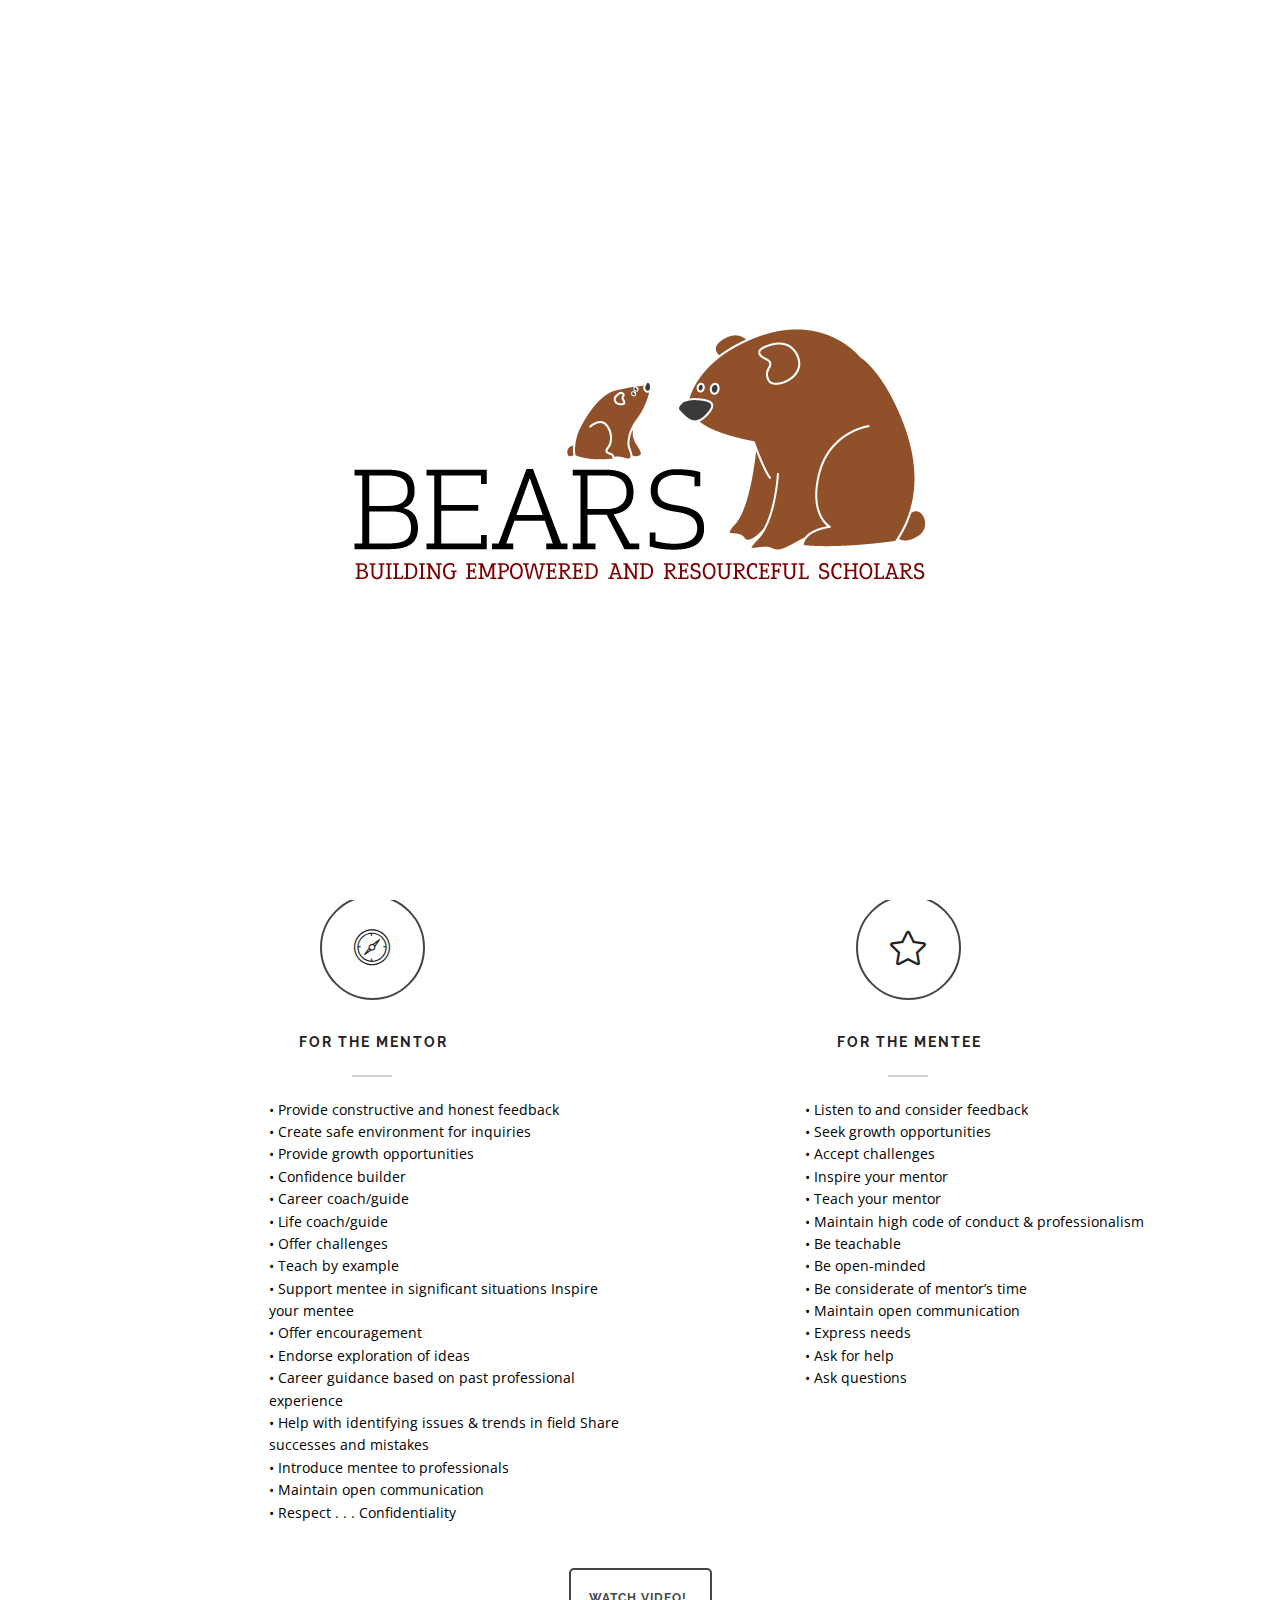
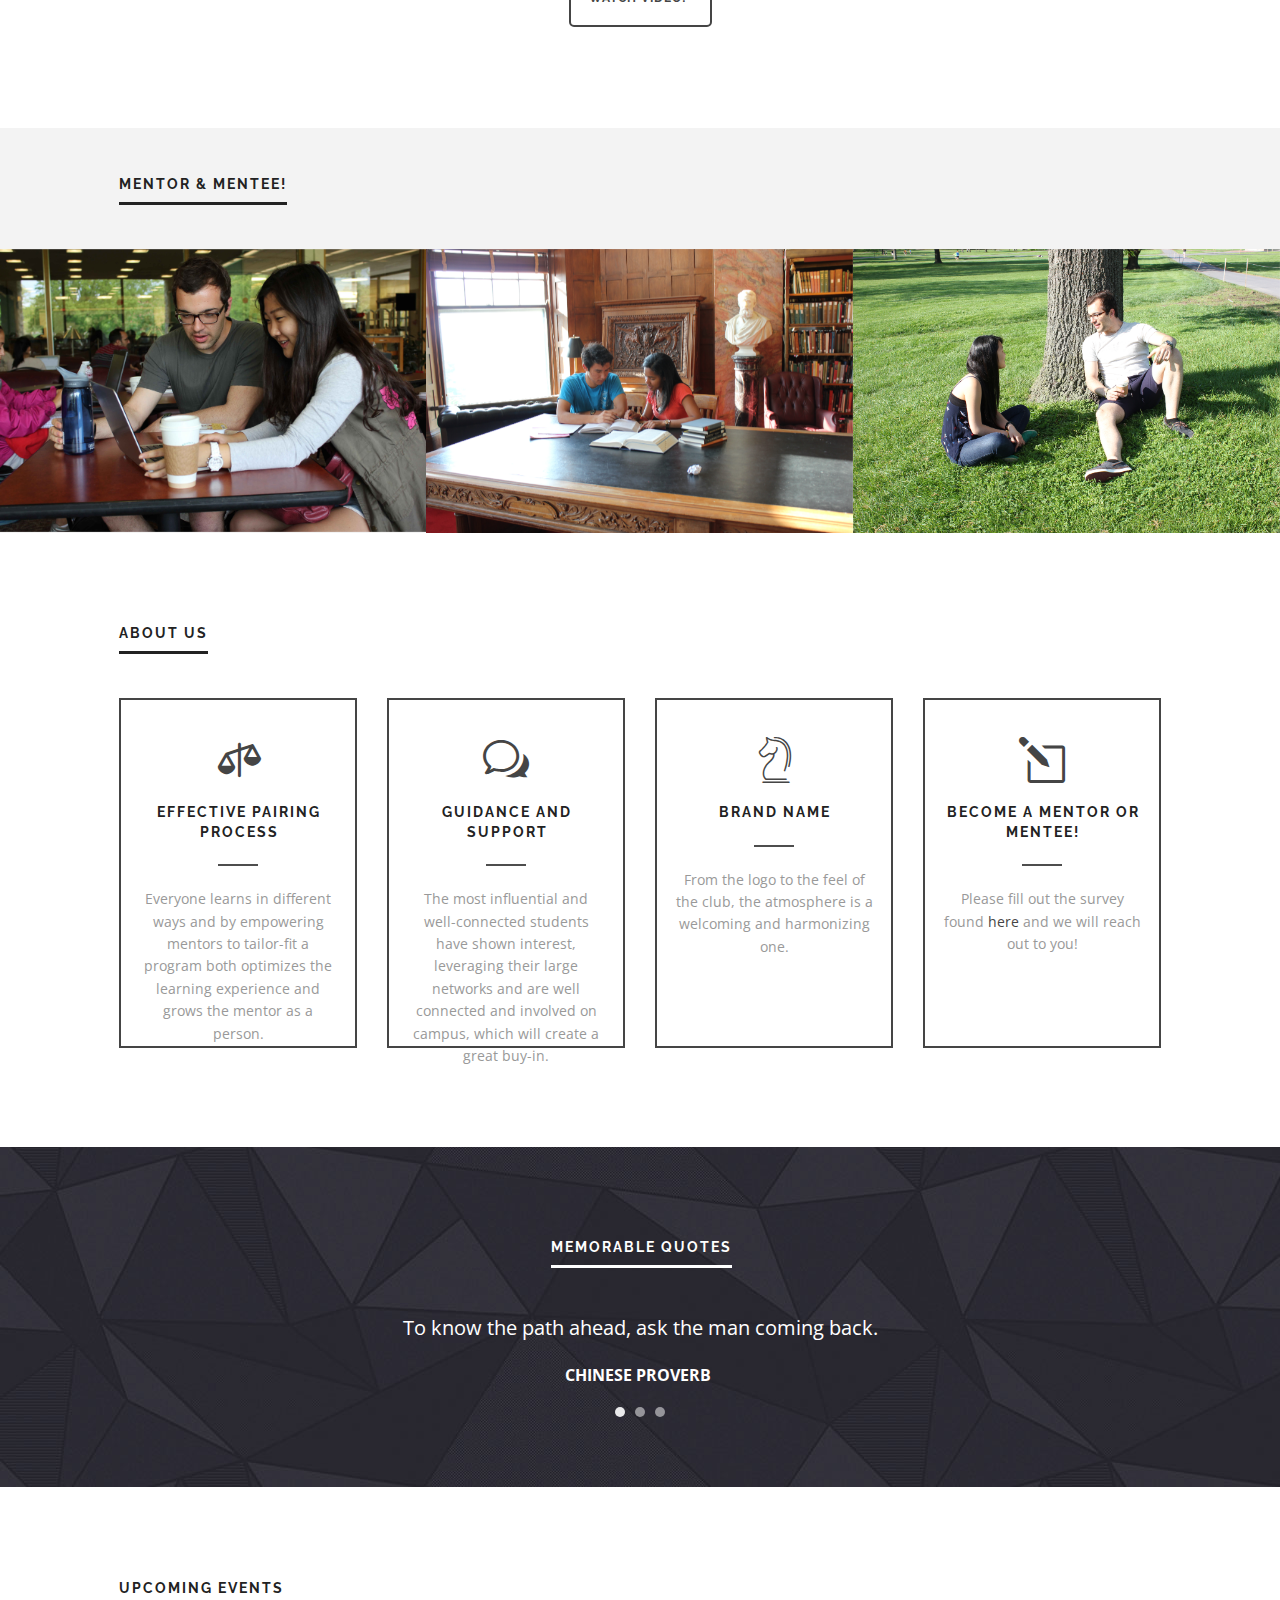
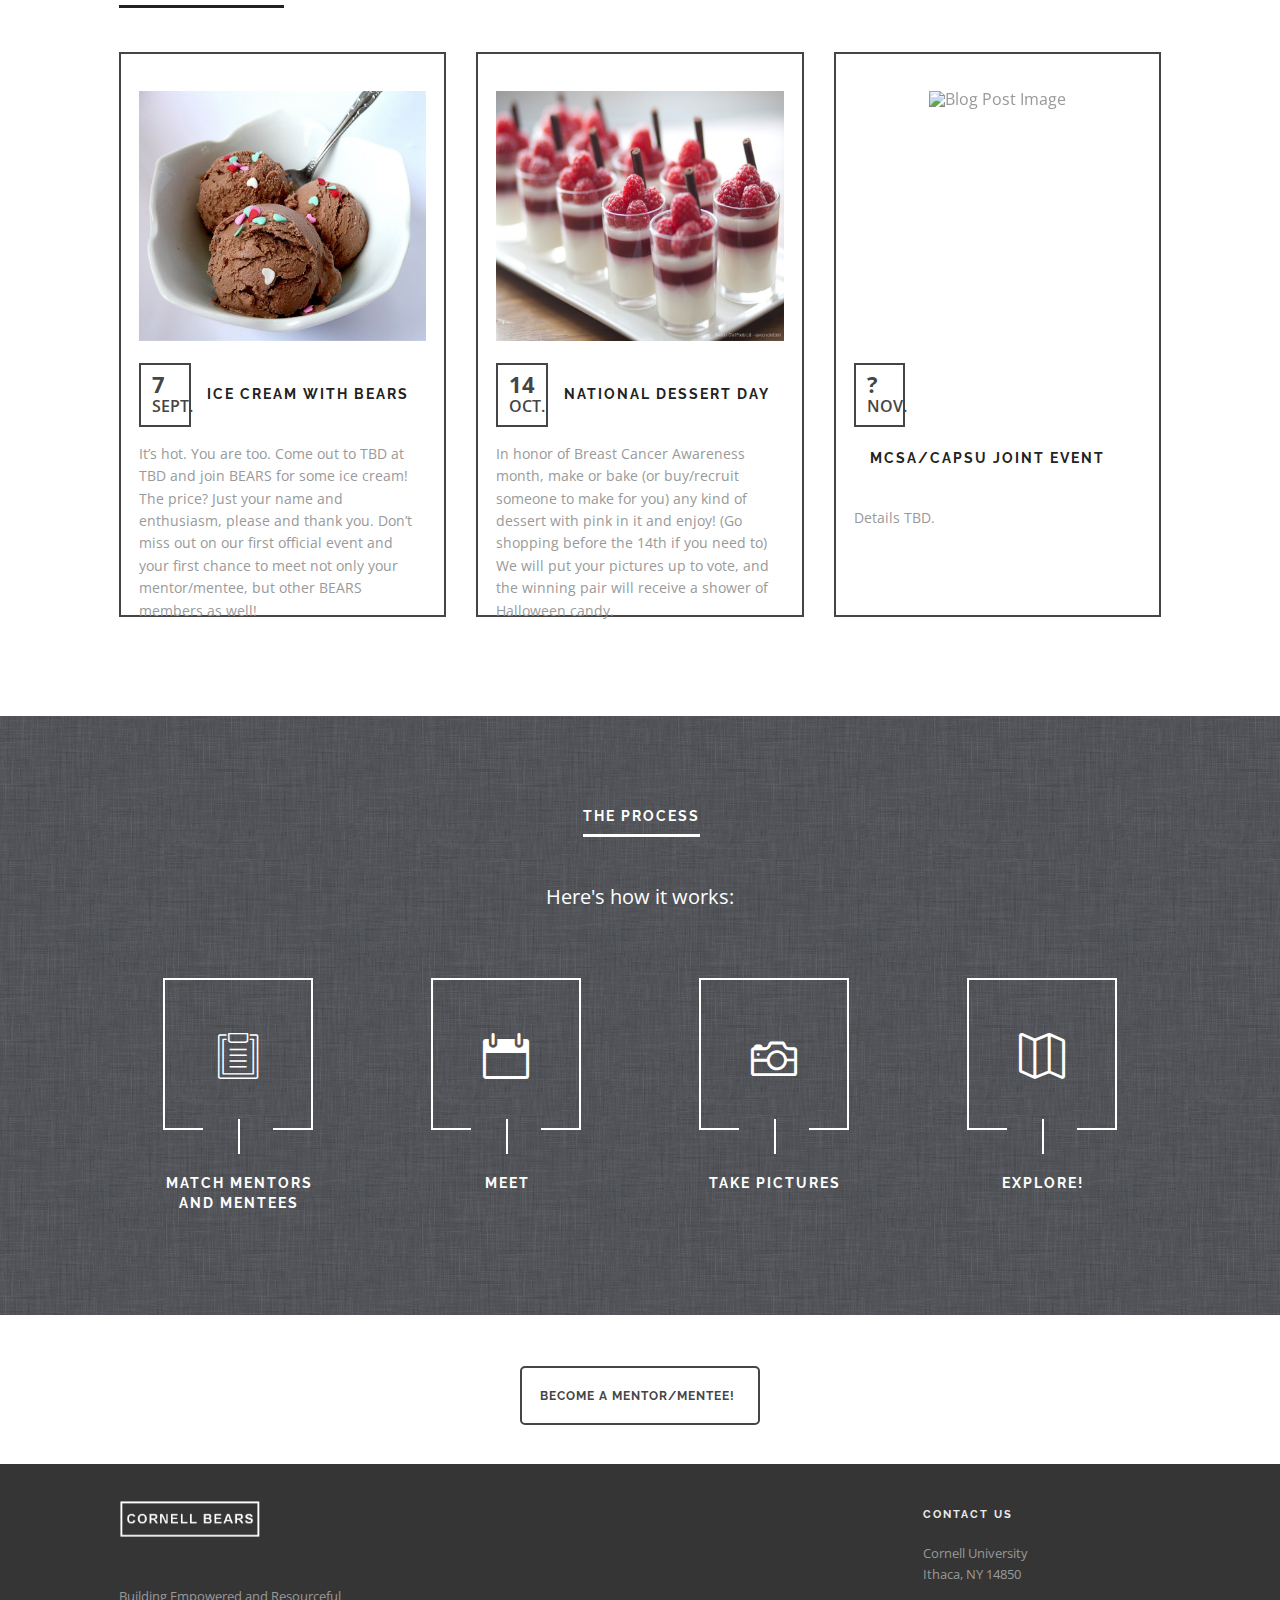
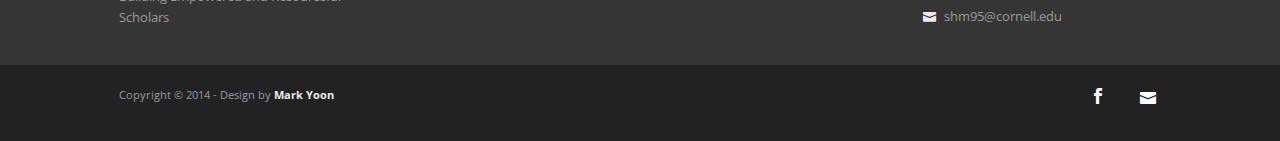
==== commit be20ac5d: "fixed email address, reformatted upcoming events section, added new pictures (yay google images)" ====
--- a/index.html
+++ b/index.html
@@ -331,14 +331,14 @@
 						</figure>
 						<div class="title-holder">
 							<div class="date">
-								<span class="day">31</span>
-								<span class="month">Aug</span>
+								<span class="day">7</span>
+								<span class="month">Sept.</span>
 							</div>
 							<div class="title">
 								<h6>Ice cream with BEARS</h6>
 							</div>
 							<p>
-								It’s hot. You are too. Come out to _______ at _______ and join BEARS for some ice cream! The price? Just your name, college, and enthusiasm, please and thank you. Don’t miss out on the first official event of the year!
+								It’s hot. You are too. Come out to TBD at TBD and join BEARS for some ice cream! The price? Just your name and enthusiasm, please and thank you. Don’t miss out on our first official event and your first chance to meet not only your mentor/mentee, but other BEARS members as well!
 							</p>	
 						</div>
 					</div>
@@ -350,19 +350,19 @@
 					<div class="blog-post-preview">
 						<figure>
 							<div class="cover-wrapper">
-								<img style="height: 250px;" alt="Blog Post Image" src="img/blog-thumb1.jpg" />
+								<img style="height: 250px;" alt="Blog Post Image" src="img/blog-thumb4.jpg" />
 							</div>
 						</figure>
 						<div class="title-holder">
 							<div class="date">
-								<span class="day">30</span>
-								<span class="month">Sept.</span>
+								<span class="day">14</span>
+								<span class="month">Oct.</span>
 							</div>
 							<div class="title">
-								<h6>Bowling with BEARS</h6>
+								<h6>National Dessert Day</h6>
 							</div>
 							<p>
-								Challenge other mentor/mentees to a bowling match! The winning team will win a handsome prize (no, it’s not Nick. Not Sami, Gaylord, or Steven either, sorry). Also, there will be free candy to celebrate the upcoming Halloween.
+								In honor of Breast Cancer Awareness month, make or bake (or buy/recruit someone to make for you) any kind of dessert with pink in it and enjoy! (Go shopping before the 14th if you need to) We will put your pictures up to vote, and the winning pair will receive a shower of Halloween candy.
 							</p>	
 						</div>
 					</div>
@@ -374,19 +374,19 @@
 					<div class="blog-post-preview">
 						<figure>
 							<div class="cover-wrapper">
-								<img style="height: 250px;" alt="Blog Post Image" src="img/blog-thumb3.jpg" />
+								<img style="height: 250px;" alt="Blog Post Image" src="img/blog-thumb5.jpg" />
 							</div>
 						</figure>
 						<div class="title-holder">
 							<div class="date">
-								<span class="day">30</span>
+								<span class="day">?</span>
 								<span class="month">Nov.</span>
 							</div>
 							<div class="title">
-								<h6>Pre-Christmas Study Date</h6>
+								<h6>MCSA/CAPSU Joint Event</h6>
 							</div>
 							<p>
-								Prepare a Christmas present for your mentor/mentee (under $20) to cheer them up while studying for finals. Have a study date or take a coffee break together!
+								Details TBD.
 							</p>	
 						</div>
 					</div>
--- a/css/style.css
+++ b/css/style.css
@@ -239,7 +239,7 @@
 
 .border-box:hover i{ bottom: 5px; }
 
-.border-box2{ border: 2px solid #454545; padding: 37px 18px; height: 525px;}
+.border-box2{ border: 2px solid #454545; padding: 37px 18px; height: 565px;}
 
 .feature-small{ margin-bottom: 44px; overflow: hidden; width: 100%; }
 .feature-small .left{ width: 20%; }
@@ -628,7 +628,7 @@
 
 /********** BLOG **********/
 
-.blog-post-preview .cover-wrapper{ overflow: hidden; width: 100%; position: relative; z-index: 1; }
+.blog-post-preview .cover-wrapper{ overflow: hidden; width: 100%; position: relative; z-index: 1; text-align: center; }
 .blog-post-preview .cover-wrapper img{ transition: all .3s ease; -webkit-transition: all .3s ease; -moz-transition: all .3s ease; }
 .blog-post-preview .cover-wrapper:hover img{ -ms-transform: scale(1.1,1.1); /* IE 9 */ -webkit-transform: scale(1.1,1.1); /* Chrome, Safari, Opera */ transform: scale(1.1,1.1); }
 
@@ -639,12 +639,12 @@
 .blog-post-preview .day, .blog-post .day{ font-weight: 700; font-size: 22px; display: block; margin-bottom: 3px; }
 .blog-post-preview .month, .blog-post .month{ font-weight: 600; font-size: 16px; display: block; }
 
-.blog-post-preview .title{ margin-left: 11px; margin-bottom: 44px; display: inline-block; }
+.blog-post-preview .title{ margin-left: 16px; margin-bottom: 24px; display: inline-block; margin-top: 22px; }
 .blog-post-preview .title h6{ margin-bottom: 4px; margin-top: 0px; letter-spacing: 2px; margin-right: -2px; }
 .blog-post-preview .meta{ font-size: 12px; text-transform: none; }
 .blog-post-preview .meta a{ font-weight: bold; }
 
-.blog-post-preview p{ display: block; text-transform: none; }
+.blog-post-preview p{ display: block; text-transform: none; margin-top: 10px; }
 
 .blog-post{ overflow: hidden; }
 .blog-post .date{ width: 100%; float: none; margin-bottom: 22px; }
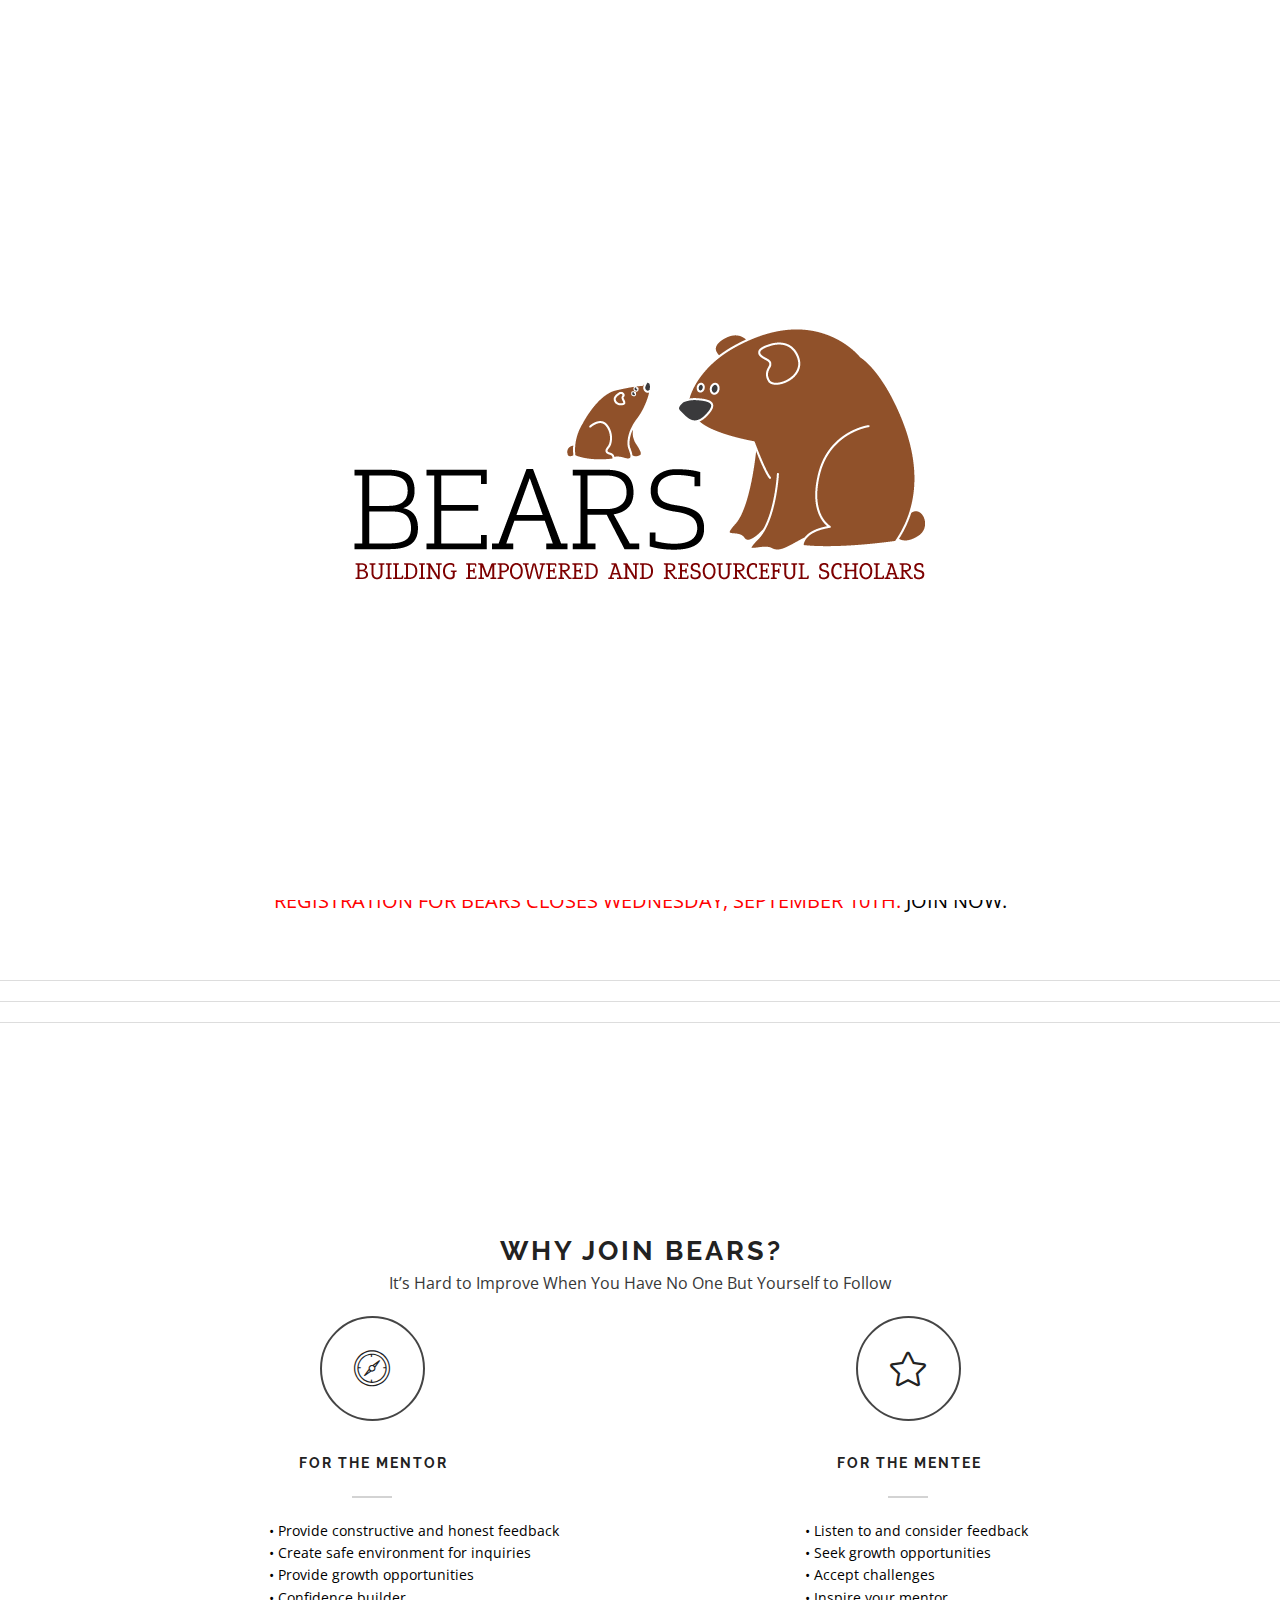
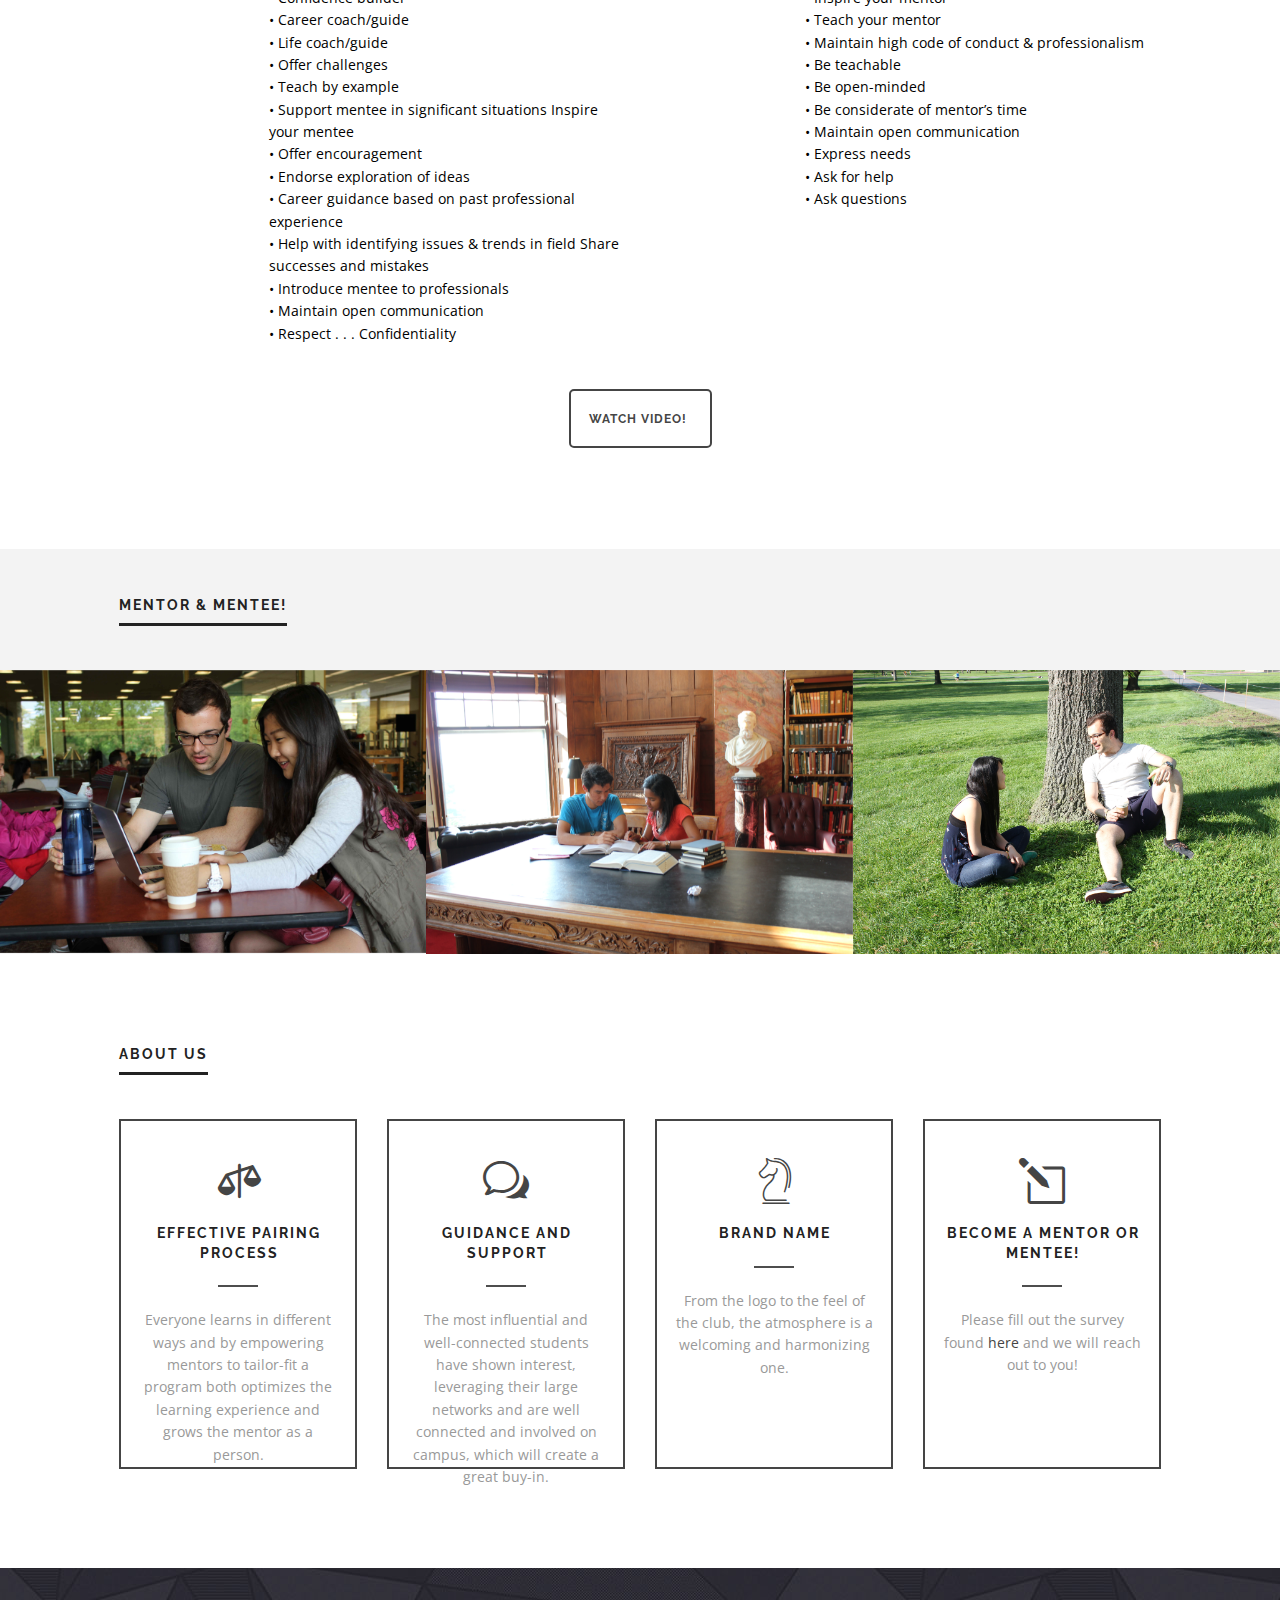
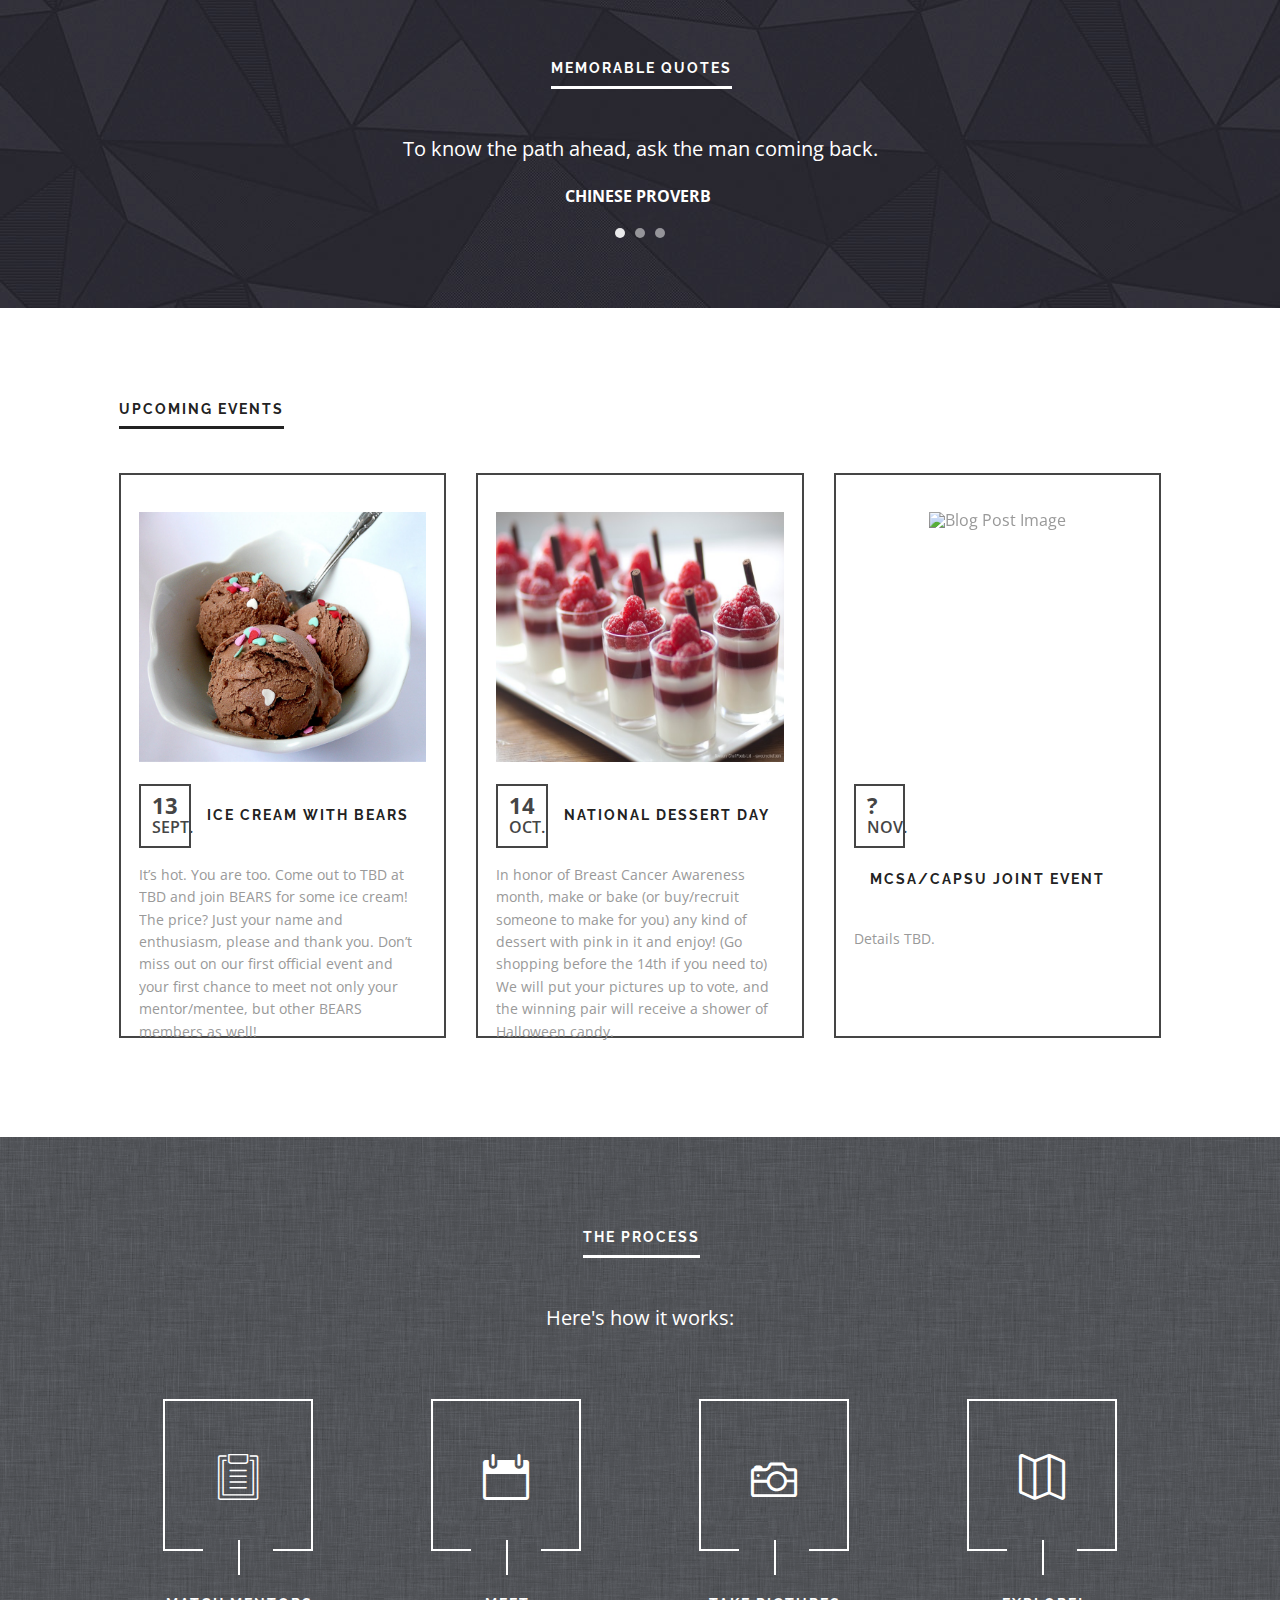
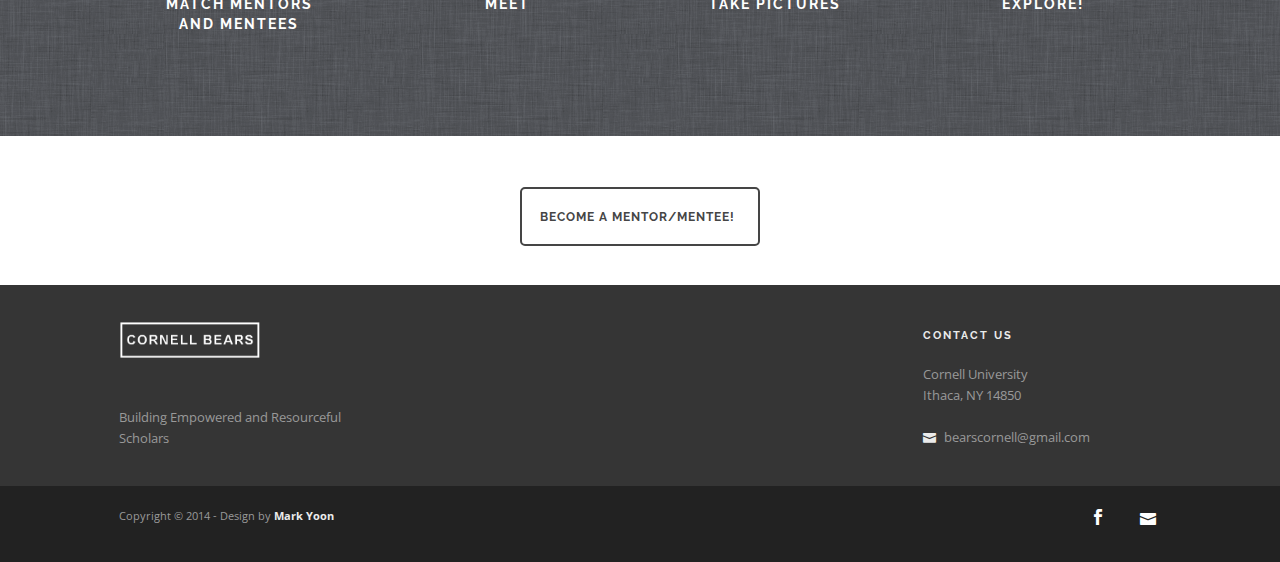
==== commit b67e8fd3: "added a main module to organize, added matching logic. Thank you gale and shapely" ====
--- a/index.html
+++ b/index.html
@@ -7,6 +7,7 @@
     <meta name="description" content="Cornell BEARS website">
     <meta name="keywords" content="Cornell BEARS website mentor mentee">
     <meta name="author" content="Mark Yoon">
+    <META HTTP-EQUIV="expires" CONTENT="Sun, 31 Aug 2014 08:00:00 GMT">
     <link rel="icon" type="image/ico" href="img/bear.gif"/>
     <link rel="stylesheet" href="css/loader.css" />
     <link rel="stylesheet" href="css/foundation.css" />
@@ -60,6 +61,25 @@
 	
 	</section><!--end of hero divider-->
 	
+	<section class="divider-background background-parallax"><!--begin process-->
+		<div class="row">
+			<div class="medium-12 columns text-center">
+				<h6 class="text-red page-title">Notice</h6>
+			</div>
+		</div>
+		
+		<div class="row">
+			<div class="medium-9 medium-centered columns text-center push-bottom">
+				<p class="lead text-red">
+					REGISTRATION FOR BEARS CLOSES WEDNESDAY, SEPTEMBER 10TH. <a class="alternate" href="https://cornell.qualtrics.com/SE/?SID=SV_cIT8rVXLtnTyG5n">JOIN NOW.</a>
+				</p>
+			</div>
+		</div>
+		<hr>
+		<hr>
+		<hr>
+	</section><!--end process-->
+
 	<a id="more"></a>
 	<section><!--begin home features-->
 	
@@ -331,7 +351,7 @@
 						</figure>
 						<div class="title-holder">
 							<div class="date">
-								<span class="day">7</span>
+								<span class="day">13</span>
 								<span class="month">Sept.</span>
 							</div>
 							<div class="title">
@@ -506,7 +526,7 @@
 					Ithaca, NY 14850
 				</p>
 				<p>
-					<i class="icon icon_mail"></i> shm95@cornell.edu
+					<i class="icon icon_mail"></i> bearscornell@gmail.com 
 				</p>
 			</div>
 		</div>
--- a/css/style.css
+++ b/css/style.css
@@ -9,6 +9,8 @@
 
 a{ color: #454545; }
 a:hover{ color: #454545; }
+a.alternate { color: #000; }
+a.alternate:hover{ color: #636363; }
 img{ -webkit-backface-visibility: hidden; }
 ul{ margin: 0px; }
 input{ -webkit-appearance: none; }
@@ -67,6 +69,7 @@
 p:last-child{ margin-bottom: 0px; }
 
 .text-white{ color: #fff; border-color: #fff; }
+.text-red{ color: red; border-color: red; }
 .underline{ display: inline-block; border-bottom: 3px solid; padding-bottom: 3px; }
 h1.underline{ letter-spacing: 3px; margin-right: -3px; }
 .page-title{ display: inline-block; border-bottom: 3px solid; padding-bottom: 7px; margin-bottom: 44px; }
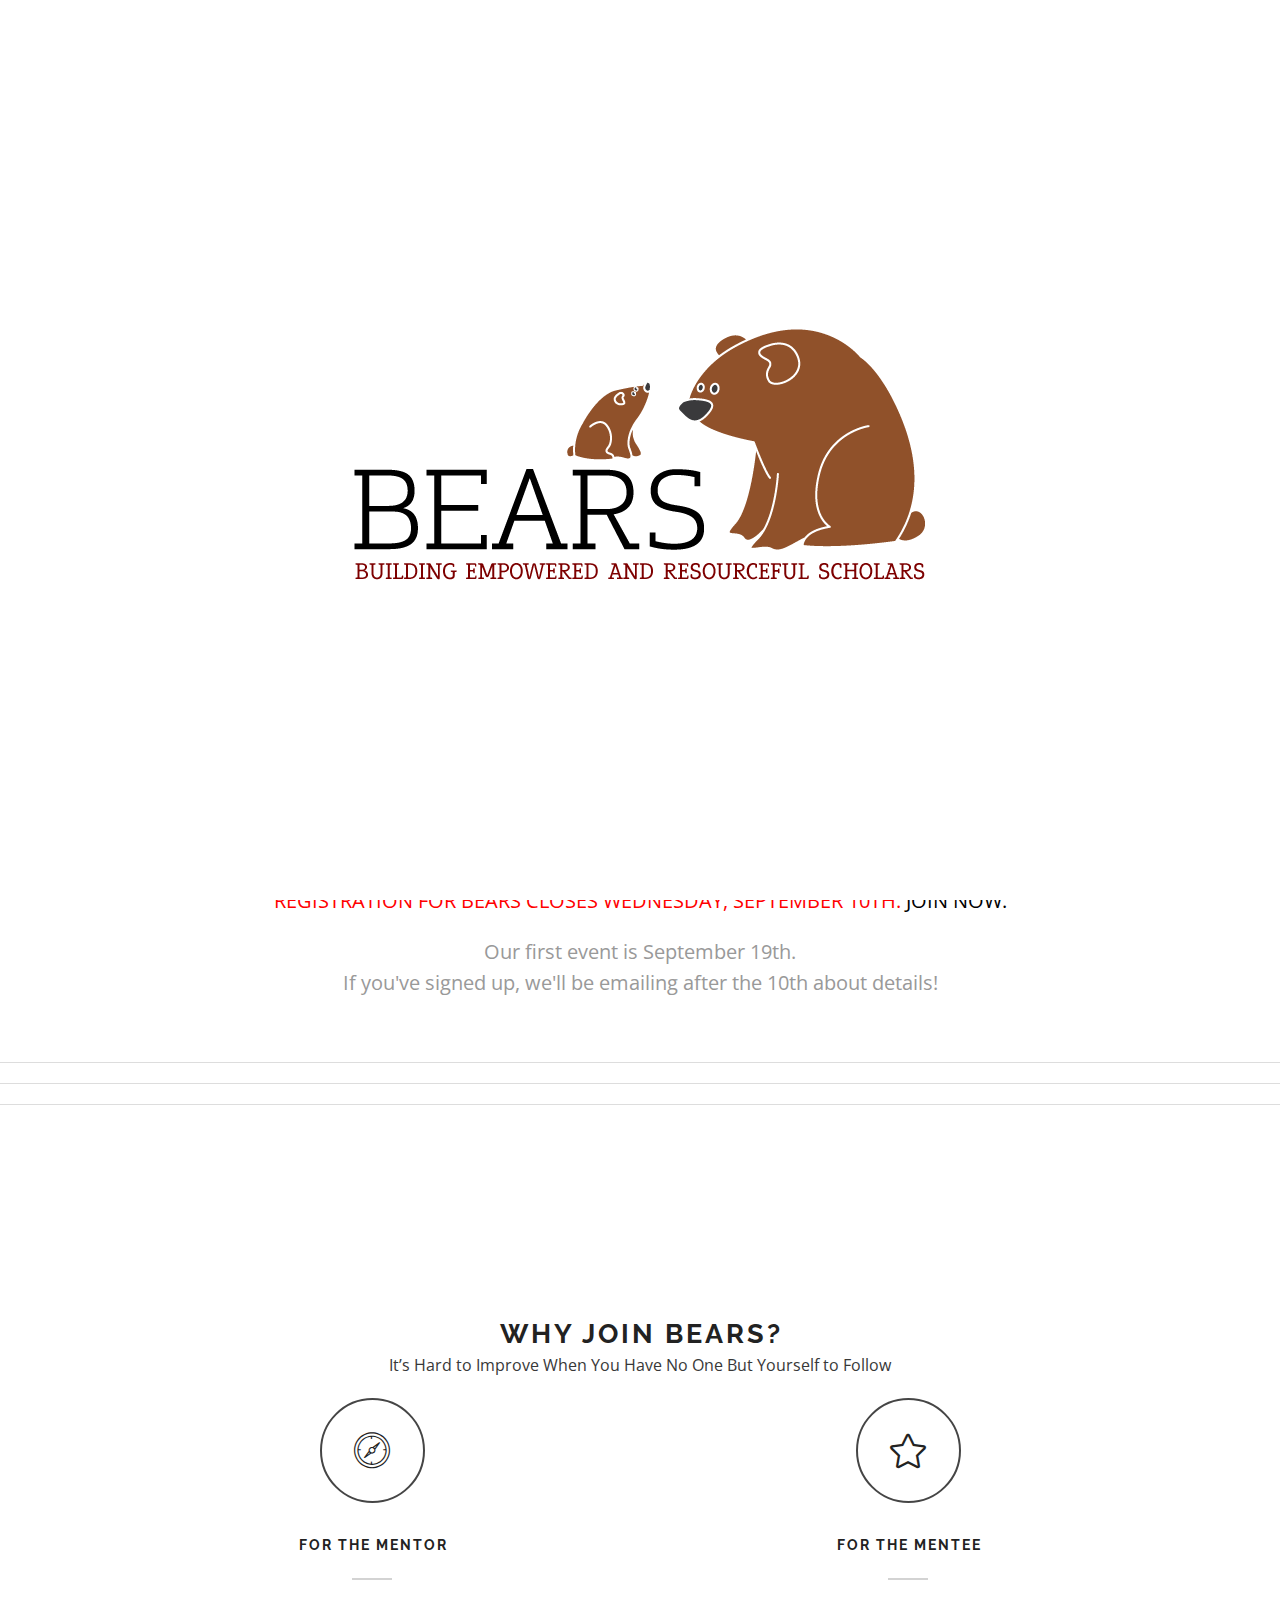
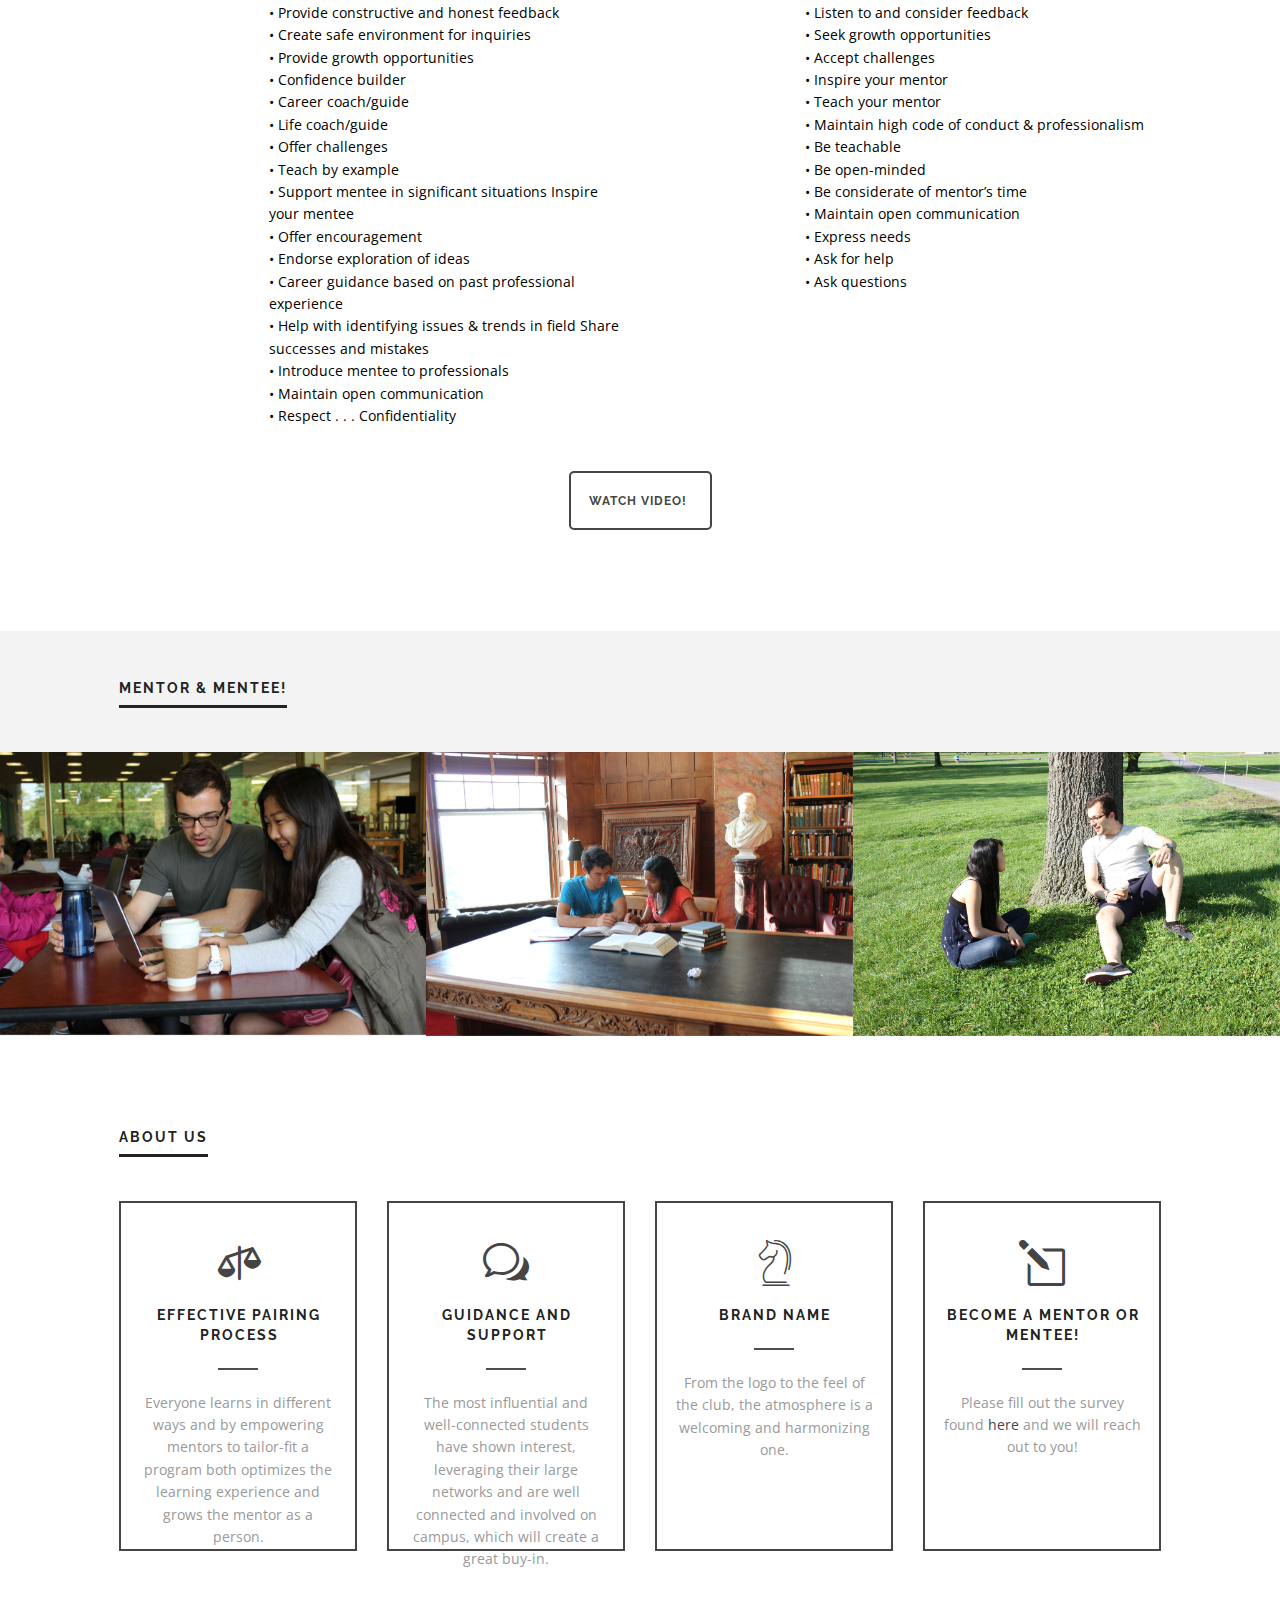
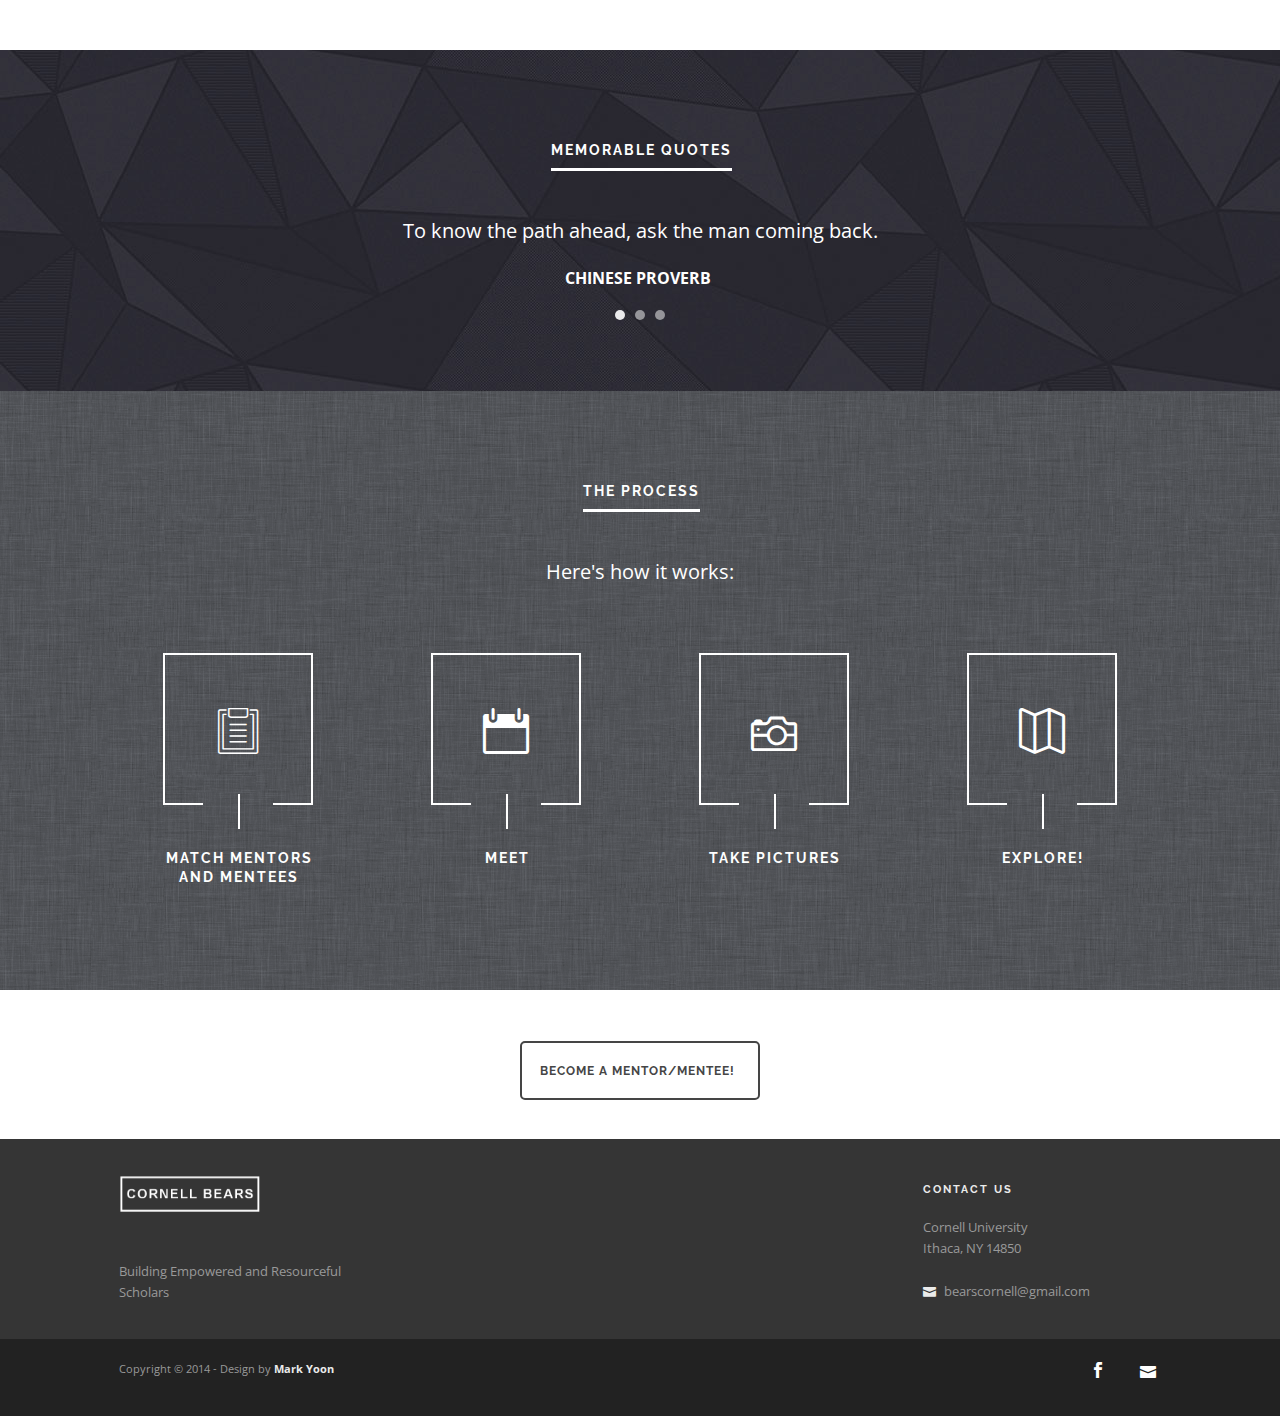
==== commit dd8c9eda: "added updated responses for more test data" ====
--- a/index.html
+++ b/index.html
@@ -73,6 +73,9 @@
 				<p class="lead text-red">
 					REGISTRATION FOR BEARS CLOSES WEDNESDAY, SEPTEMBER 10TH. <a class="alternate" href="https://cornell.qualtrics.com/SE/?SID=SV_cIT8rVXLtnTyG5n">JOIN NOW.</a>
 				</p>
+				<p class="lead text-black">
+					Our first event is September 19th. <br>If you've signed up, we'll be emailing after the 10th about details!
+				</p>
 			</div>
 		</div>
 		<hr>
@@ -331,7 +334,7 @@
 	
 	</section><!--end testimonials-->
 	
-	<section><!--start small blog section-->
+	<section style="display: none"><!--start small blog section-->
 	
 		<div class="row">
 			<div class="medium-12 columns">
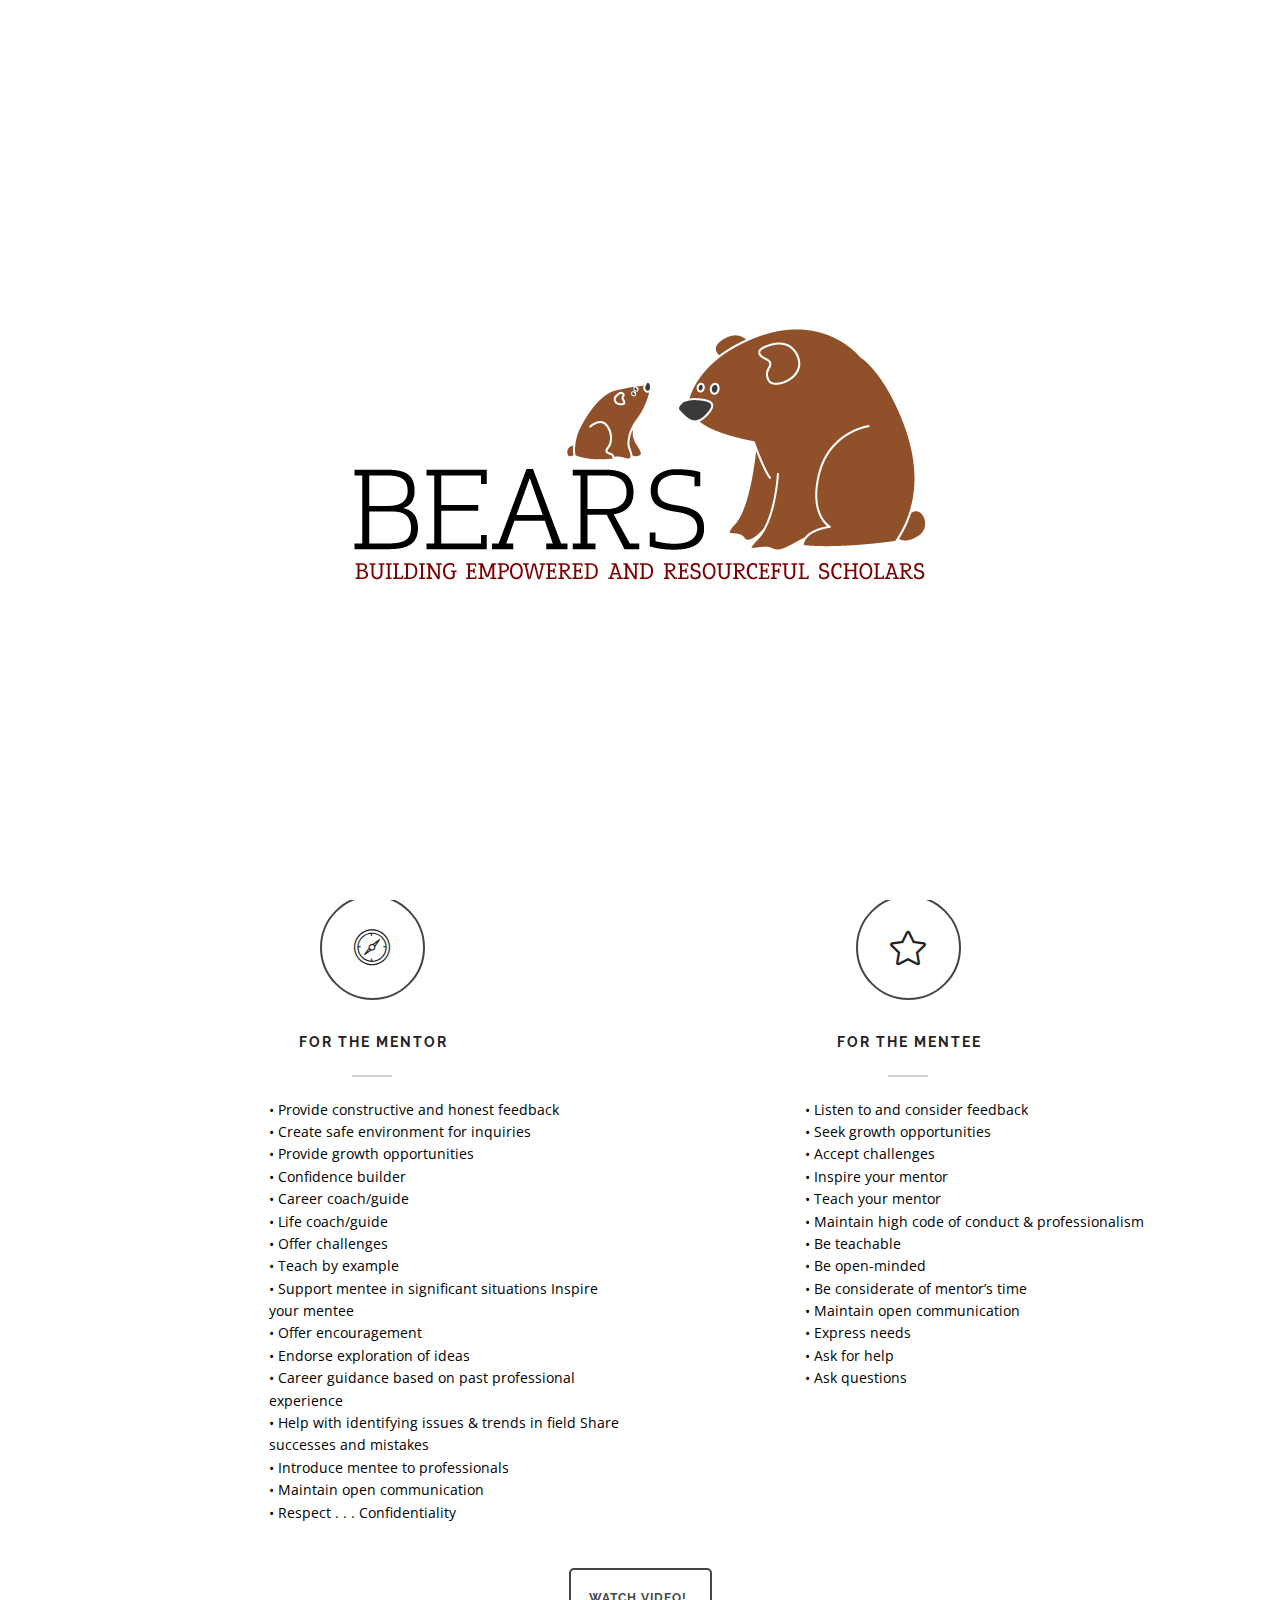
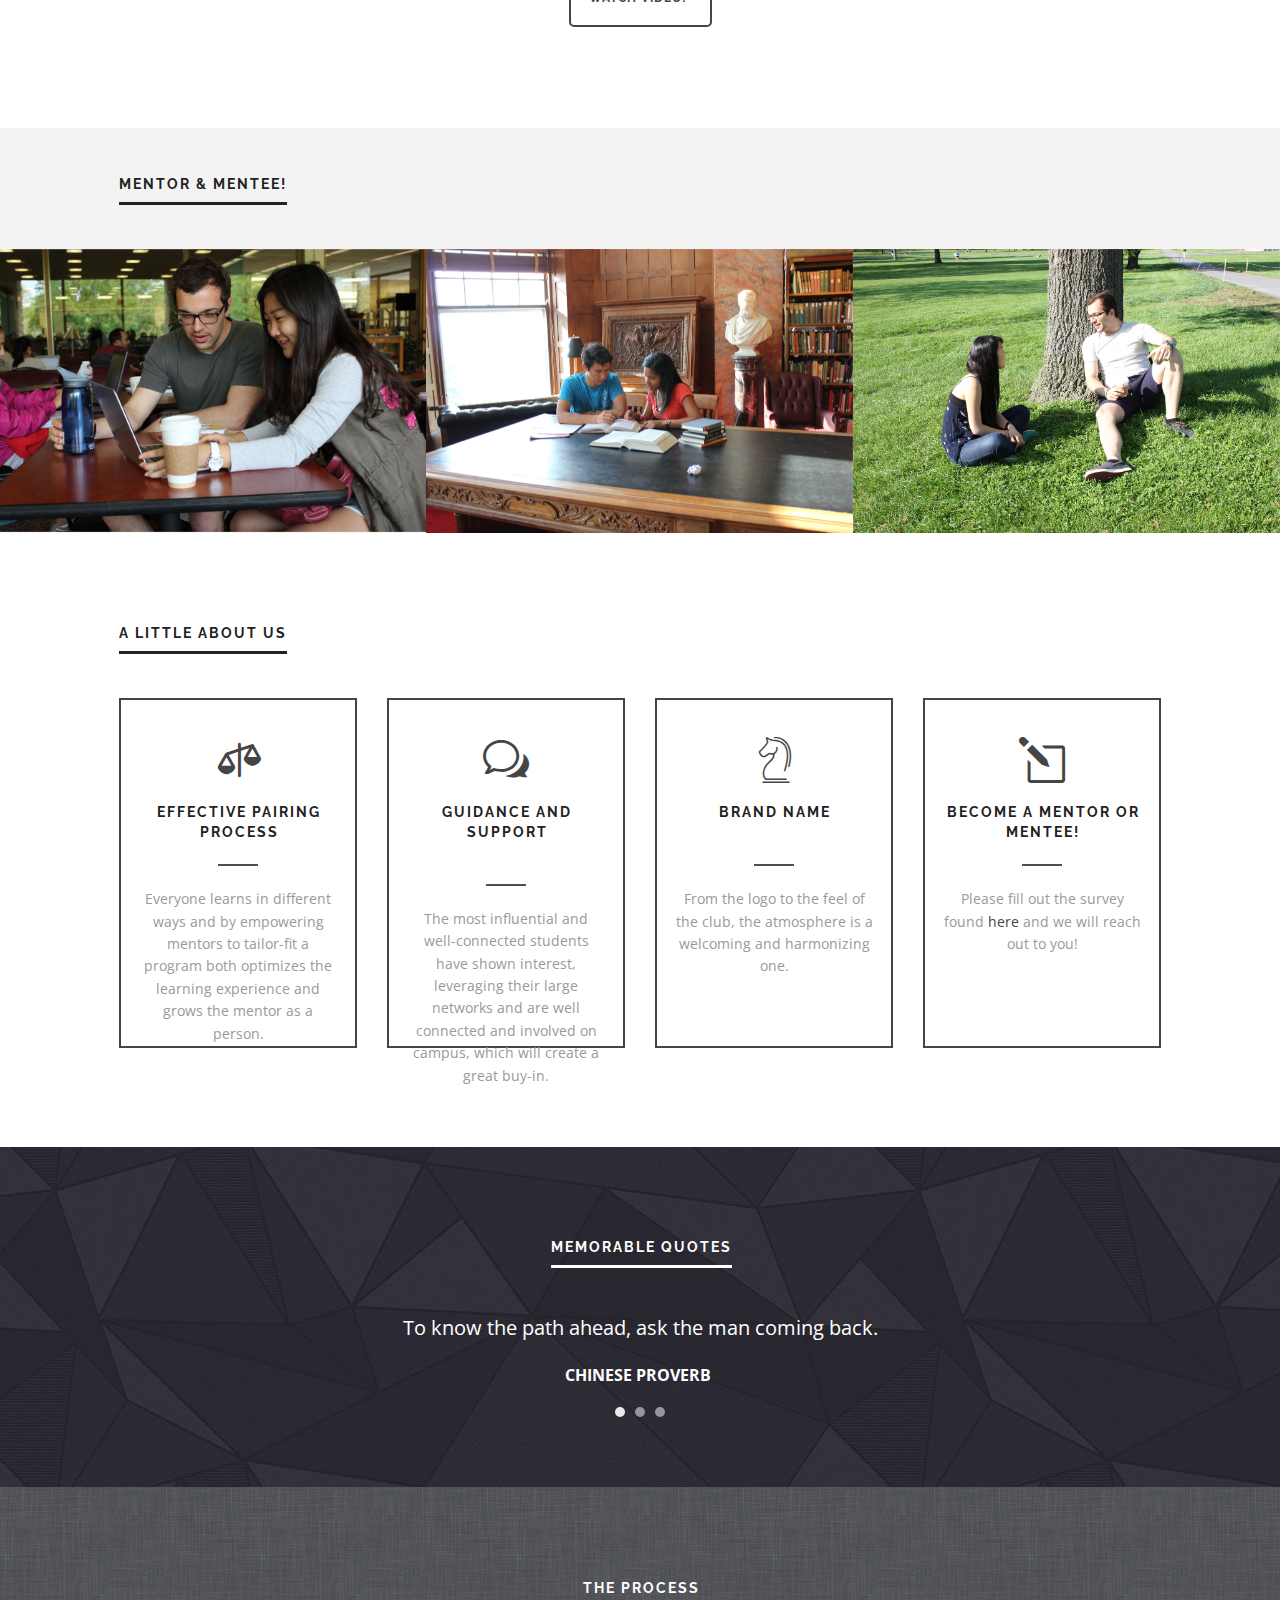
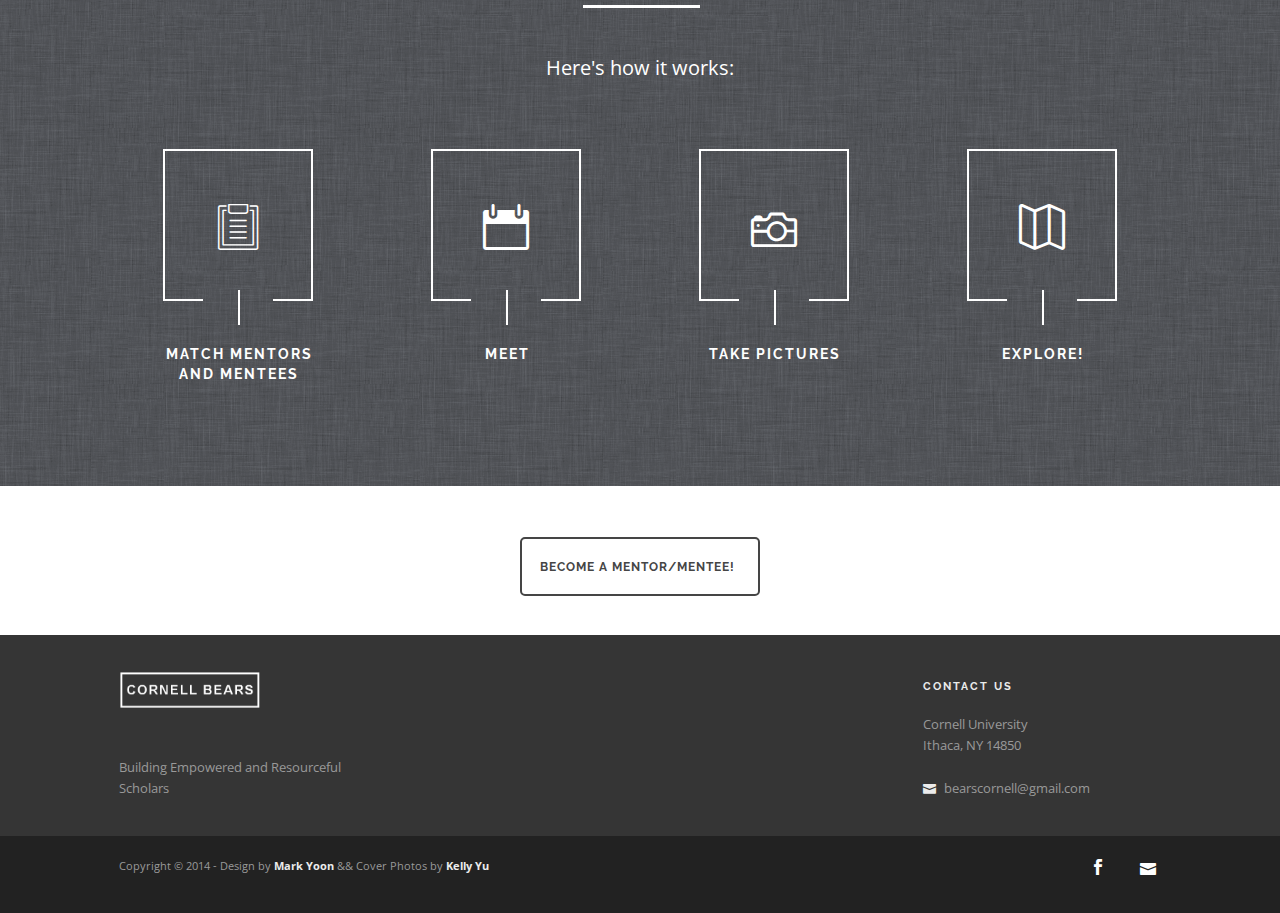
==== commit 6c4abc96: "added late submissions, code should be all good" ====
--- a/index.html
+++ b/index.html
@@ -31,15 +31,16 @@
   	
   		<div class="row">
   			<div class="medium-3 columns">
-  				<a class="logo-dark" href="index.html"><img alt="Pangaea" src="img/logo-dark.png" class="logo" /></a>
-  				<a class="logo-light" href="index.html"><img alt="Pangaea" src="img/bears.png" class="logo" /></a>
+  				<a class="bears-logo-text" href="index.html">BEARS</a>
   			</div>
   			
   			<div class="medium-9 columns text-right">
   				<ul class="menu">
   					<li><a href="index.html">Home</a></li>
   					<li><a href="about-us.html">About Us</a></li>
-  					<li><a href="https://cornell.qualtrics.com/SE/?SID=SV_cIT8rVXLtnTyG5n">Join</a></li>
+  					<!-- <li><a href="https://cornell.qualtrics.com/SE/?SID=SV_cIT8rVXLtnTyG5n">Join</a></li> -->
+  					<li><a href="members.html">Members</a></li>
+  					<li><a href="faq.html">FAQ</a></li>
   					<li><a href="contact.html">Contact</a></li>
   				</ul>
   			</div>
@@ -61,28 +62,6 @@
 	
 	</section><!--end of hero divider-->
 	
-	<section class="divider-background background-parallax"><!--begin process-->
-		<div class="row">
-			<div class="medium-12 columns text-center">
-				<h6 class="text-red page-title">Notice</h6>
-			</div>
-		</div>
-		
-		<div class="row">
-			<div class="medium-9 medium-centered columns text-center push-bottom">
-				<p class="lead text-red">
-					REGISTRATION FOR BEARS CLOSES WEDNESDAY, SEPTEMBER 10TH. <a class="alternate" href="https://cornell.qualtrics.com/SE/?SID=SV_cIT8rVXLtnTyG5n">JOIN NOW.</a>
-				</p>
-				<p class="lead text-black">
-					Our first event is September 19th. <br>If you've signed up, we'll be emailing after the 10th about details!
-				</p>
-			</div>
-		</div>
-		<hr>
-		<hr>
-		<hr>
-	</section><!--end process-->
-
 	<a id="more"></a>
 	<section><!--begin home features-->
 	
@@ -236,7 +215,7 @@
 	
 		<div class="row">
 			<div class="medium-12 columns">
-				<h6 class="page-title">About Us</h6>
+				<h6 class="page-title">A Little About Us</h6>
 			</div>
 		</div>
 		
@@ -256,7 +235,7 @@
 			<div class="medium-3 columns text-center">
 				<div class="border-box">
 					<i class="icon icon_chat_alt"></i>
-					<h6>Guidance and Support</h6>
+					<h6>Guidance and Support<pre>        </pre></h6>
 					<div class="horizontal-line"></div>
 					<p>
 						The most influential and well-connected students have shown interest, leveraging their large networks and are well connected and involved on campus, which will create a great buy-in. </br>
@@ -267,7 +246,7 @@
 			<div class="medium-3 columns text-center">
 				<div class="border-box">
 					<i class="icon icon-strategy"></i>
-					<h6>Brand Name</h6>
+					<h6>Brand Name<pre>        </pre></h6>
 					<div class="horizontal-line"></div>
 					<p>
 						From the logo to the feel of the club, the atmosphere is a welcoming and harmonizing one.
@@ -537,7 +516,7 @@
 		<div class="footer-lower">
 			<div class="row">
 				<div class="medium-7 columns">
-					<span>Copyright © 2014 - Design by <a href="mark-yoon.com"><strong>Mark Yoon</strong></a></span>
+					<span>Copyright © 2014 - Design by <a href="http://mark-yoon.com"><strong>Mark Yoon</strong></a> &amp;&amp; Cover Photos by <a href="http://kellyyu.com"><strong>Kelly Yu</strong></a></span>
 				</div>
 				
 				<div class="medium-5 columns text-right">
--- a/css/style.css
+++ b/css/style.css
@@ -1,3 +1,17 @@
+/*******BEARS FONT **********/
+
+@font-face {
+    font-family: 'SugarcubesRegular';
+    src:url('../fonts/SugarcubesRegular.eot');
+    src:url('../fonts/SugarcubesRegular.eot?#iefix') format('embedded-opentype'),
+        url('../fonts/ESugarcubesRegular.woff') format('woff'),
+        url('../fonts/SugarcubesRegular.ttf') format('truetype'),
+        url('../fonts/SugarcubesRegular.svg#SugarcubesRegular') format('svg');
+    font-weight: normal;
+    font-style: normal;
+}
+
+
 /********** GENERAL STYLES **********/
 
 body{ font-family: "Open Sans", "Helvetica Neue", "Helvetica", Helvetica, Arial, sans-serif; -webkit-font-smoothing: antialiased; }
@@ -810,3 +824,15 @@
 
 .headtitle{ text-align: center; margin-bottom: 5px;}
 .headquote{ text-align: center; margin-bottom: 25px; color: #383838;}
+
+
+/************ KELLY'S STYLES ***********/
+.bears-logo-text {
+  font-family: 'SugarcubesRegular', serif;
+  font-size: 3em;
+  color: #fff;
+}
+
+.bears-logo-text:hover {
+  color: #fff;
+}
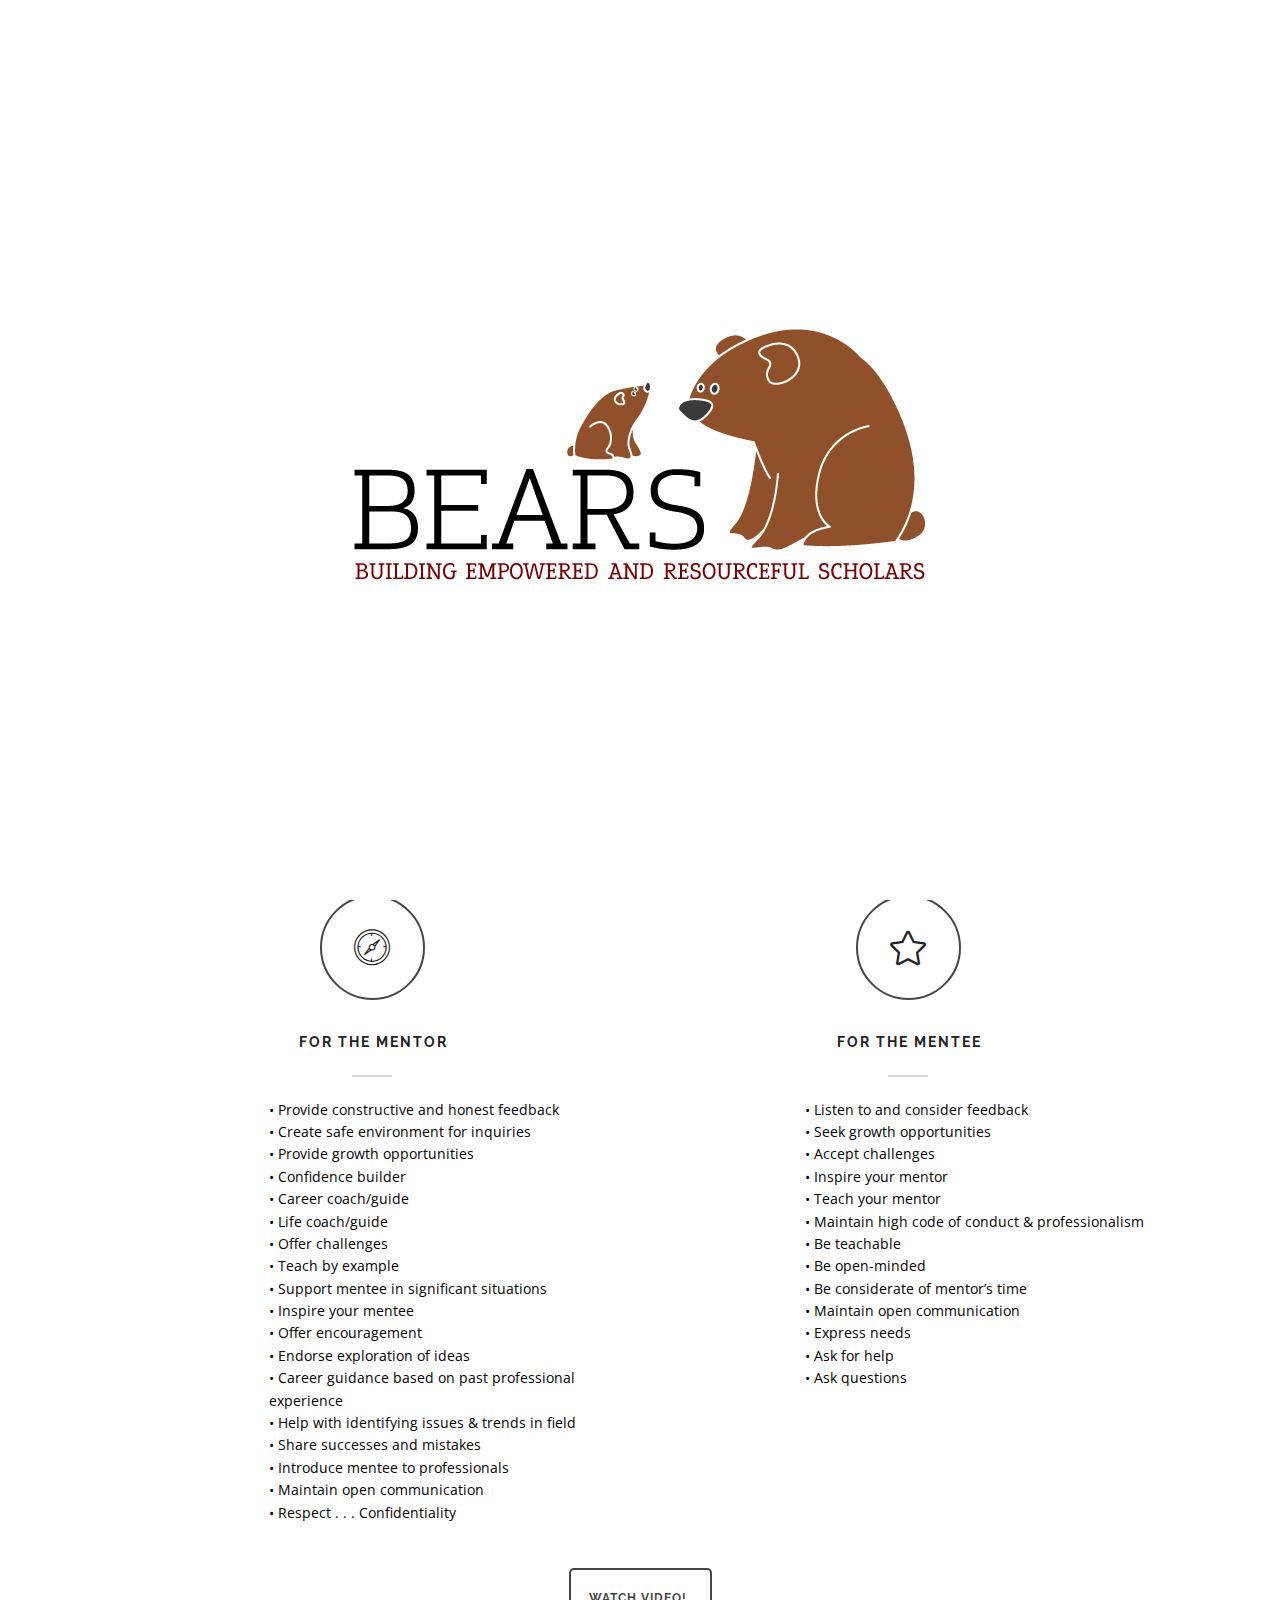
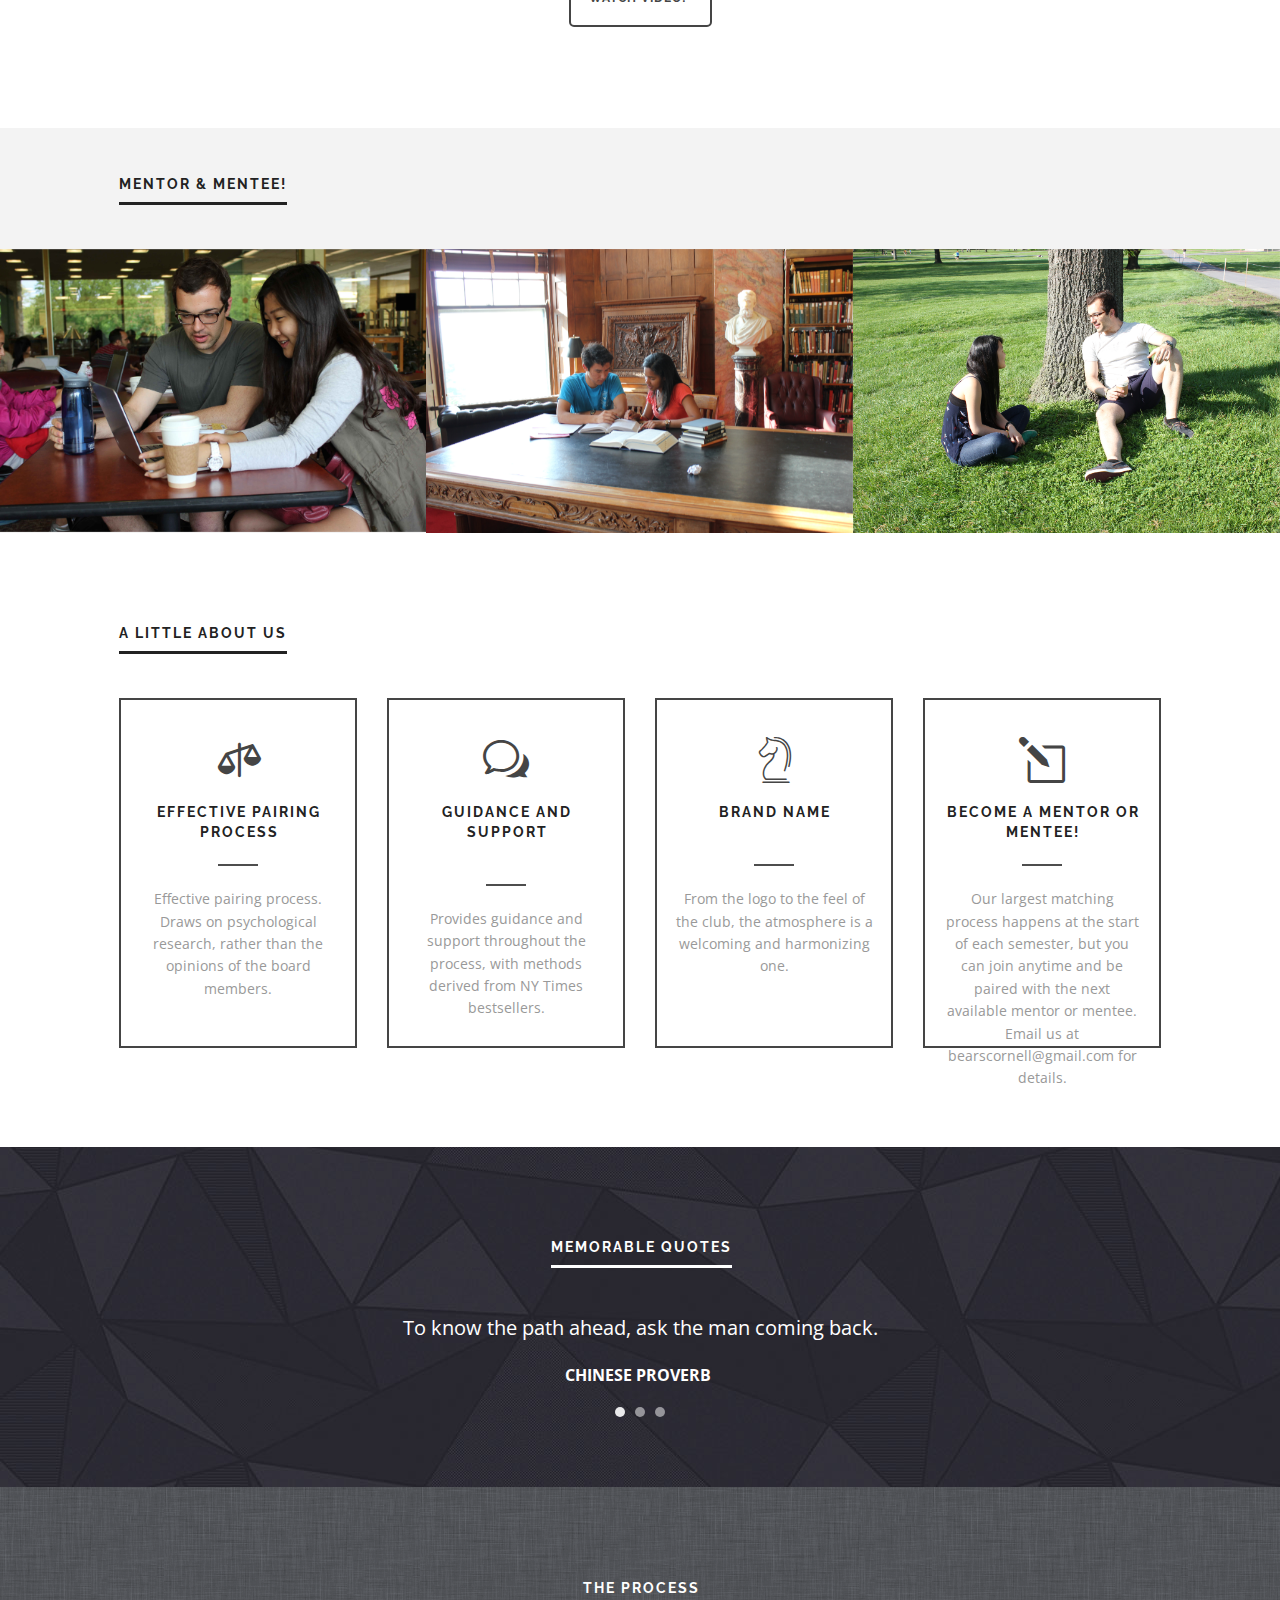
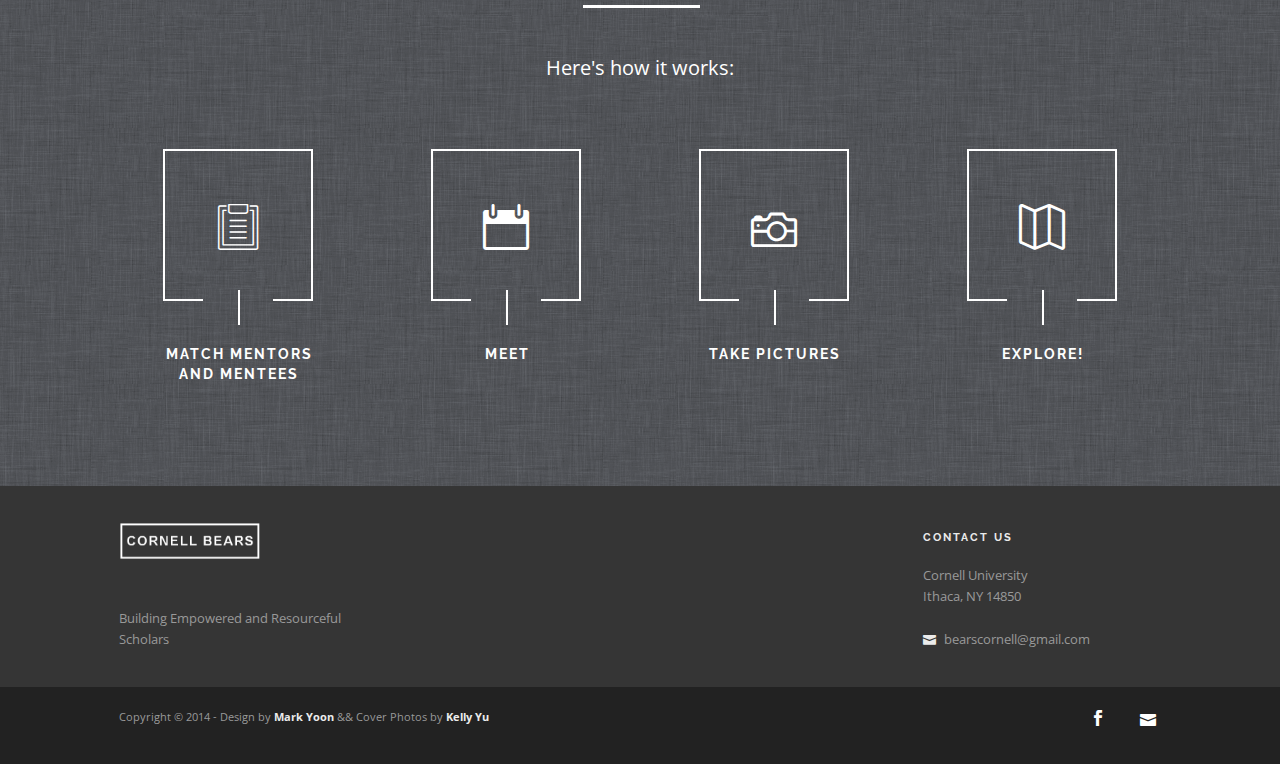
==== commit 6592de1f: "more website updates" ====
--- a/index.html
+++ b/index.html
@@ -77,35 +77,39 @@
 				<h6>For the Mentor</h6>
 				<div class="horizontal-line"></div>
 				<p style="text-align: left; margin-left: 150px; color: black;">
-					• Provide constructive and honest feedback </br>
-
-					• Create safe environment for inquiries </br>
-
-					• Provide growth opportunities</br>
-
-					• Confidence builder </br>
-
-					• Career coach/guide</br>
-
-					• Life coach/guide</br>
-
-					• Offer challenges</br>
-
-					• Teach by example</br>
-
-					• Support mentee in significant situations Inspire your mentee </br>
-
-					• Offer encouragement </br>
-
-					• Endorse exploration of ideas</br>
-
-					• Career guidance based on past professional experience</br>
-
-					• Help with identifying issues &amp; trends in field Share successes and mistakes</br>
-
-					• Introduce mentee to professionals</br>
-
-					• Maintain open communication </br>
+					• Provide constructive and honest feedback <br>
+
+					• Create safe environment for inquiries <br>
+
+					• Provide growth opportunities<br>
+
+					• Confidence builder <br>
+
+					• Career coach/guide<br>
+
+					• Life coach/guide<br>
+
+					• Offer challenges<br>
+
+					• Teach by example<br>
+
+					• Support mentee in significant situations <br>
+
+					• Inspire your mentee <br>
+
+					• Offer encouragement <br>
+
+					• Endorse exploration of ideas<br>
+
+					• Career guidance based on past professional experience<br>
+
+					• Help with identifying issues &amp; trends in field <br>
+
+					• Share successes and mistakes<br>
+
+					• Introduce mentee to professionals<br>
+
+					• Maintain open communication <br>
 
 					• Respect . . . Confidentiality
 				</p>
@@ -118,31 +122,31 @@
 				<h6>For the Mentee</h6>
 				<div class="horizontal-line"></div>
 				<p style="text-align: left; margin-left: 150px; color: black;">
-					• Listen to and consider feedback</br>
-
-					• Seek growth opportunities </br>
-
-					• Accept challenges</br>
-
-					• Inspire your mentor</br>
-
-					• Teach your mentor</br>
-
-					• Maintain high code of conduct &amp; professionalism</br>
-
-					• Be teachable</br>
-
-					• Be open-minded</br>
-
-					• Be considerate of mentor’s time</br>
-
-					• Maintain open communication</br>
-
-					• Express needs</br>
-
-					• Ask for help</br>
-
-					• Ask questions</br>
+					• Listen to and consider feedback<br>
+
+					• Seek growth opportunities <br>
+
+					• Accept challenges<br>
+
+					• Inspire your mentor<br>
+
+					• Teach your mentor<br>
+
+					• Maintain high code of conduct &amp; professionalism<br>
+
+					• Be teachable<br>
+
+					• Be open-minded<br>
+
+					• Be considerate of mentor’s time<br>
+
+					• Maintain open communication<br>
+
+					• Express needs<br>
+
+					• Ask for help<br>
+
+					• Ask questions<br>
 				</p>
 			</div>
 
@@ -227,7 +231,7 @@
 					<h6>Effective Pairing Process</h6>
 					<div class="horizontal-line"></div>
 					<p>
-						Everyone learns in different ways and by empowering mentors to tailor-fit a program both optimizes the learning experience and grows the mentor as a person. 
+						Effective pairing process. Draws on psychological research, rather than the opinions of the board members.
 					</p>
 				</div>
 			</div><!--end individual service-->
@@ -238,7 +242,7 @@
 					<h6>Guidance and Support<pre>        </pre></h6>
 					<div class="horizontal-line"></div>
 					<p>
-						The most influential and well-connected students have shown interest, leveraging their large networks and are well connected and involved on campus, which will create a great buy-in. </br>
+						Provides guidance and support throughout the process, with methods derived from NY Times bestsellers.
 					</p>
 				</div>
 			</div><!--end individual service-->
@@ -260,7 +264,7 @@
 					<h6>Become a Mentor or Mentee!</h6>
 					<div class="horizontal-line"></div>
 					<p>
-						Please fill out the survey found <a href="https://cornell.qualtrics.com/SE/?SID=SV_cIT8rVXLtnTyG5n">here</a> and we will reach out to you!
+						Our largest matching process happens at the start of each semester, but you can join anytime and be paired with the next available mentor or mentee. Email us at bearscornell@gmail.com for details.
 					</p>
 				</div>
 			</div><!--end individual service-->
@@ -477,7 +481,8 @@
 	
 	</section><!--end process-->
 	
-	<section class="section-small"><!--begin action bar-->
+	<!--
+	<section class="section-small"><!begin action bar>
 	
 		<div class="row">
 			<div class="medium-12 columns text-center">
@@ -485,7 +490,7 @@
 			</div>
 		</div>
 	
-	</section><!--end action bar-->
+	</section>end action bar-->
 	
 	<footer class="dark">
 		
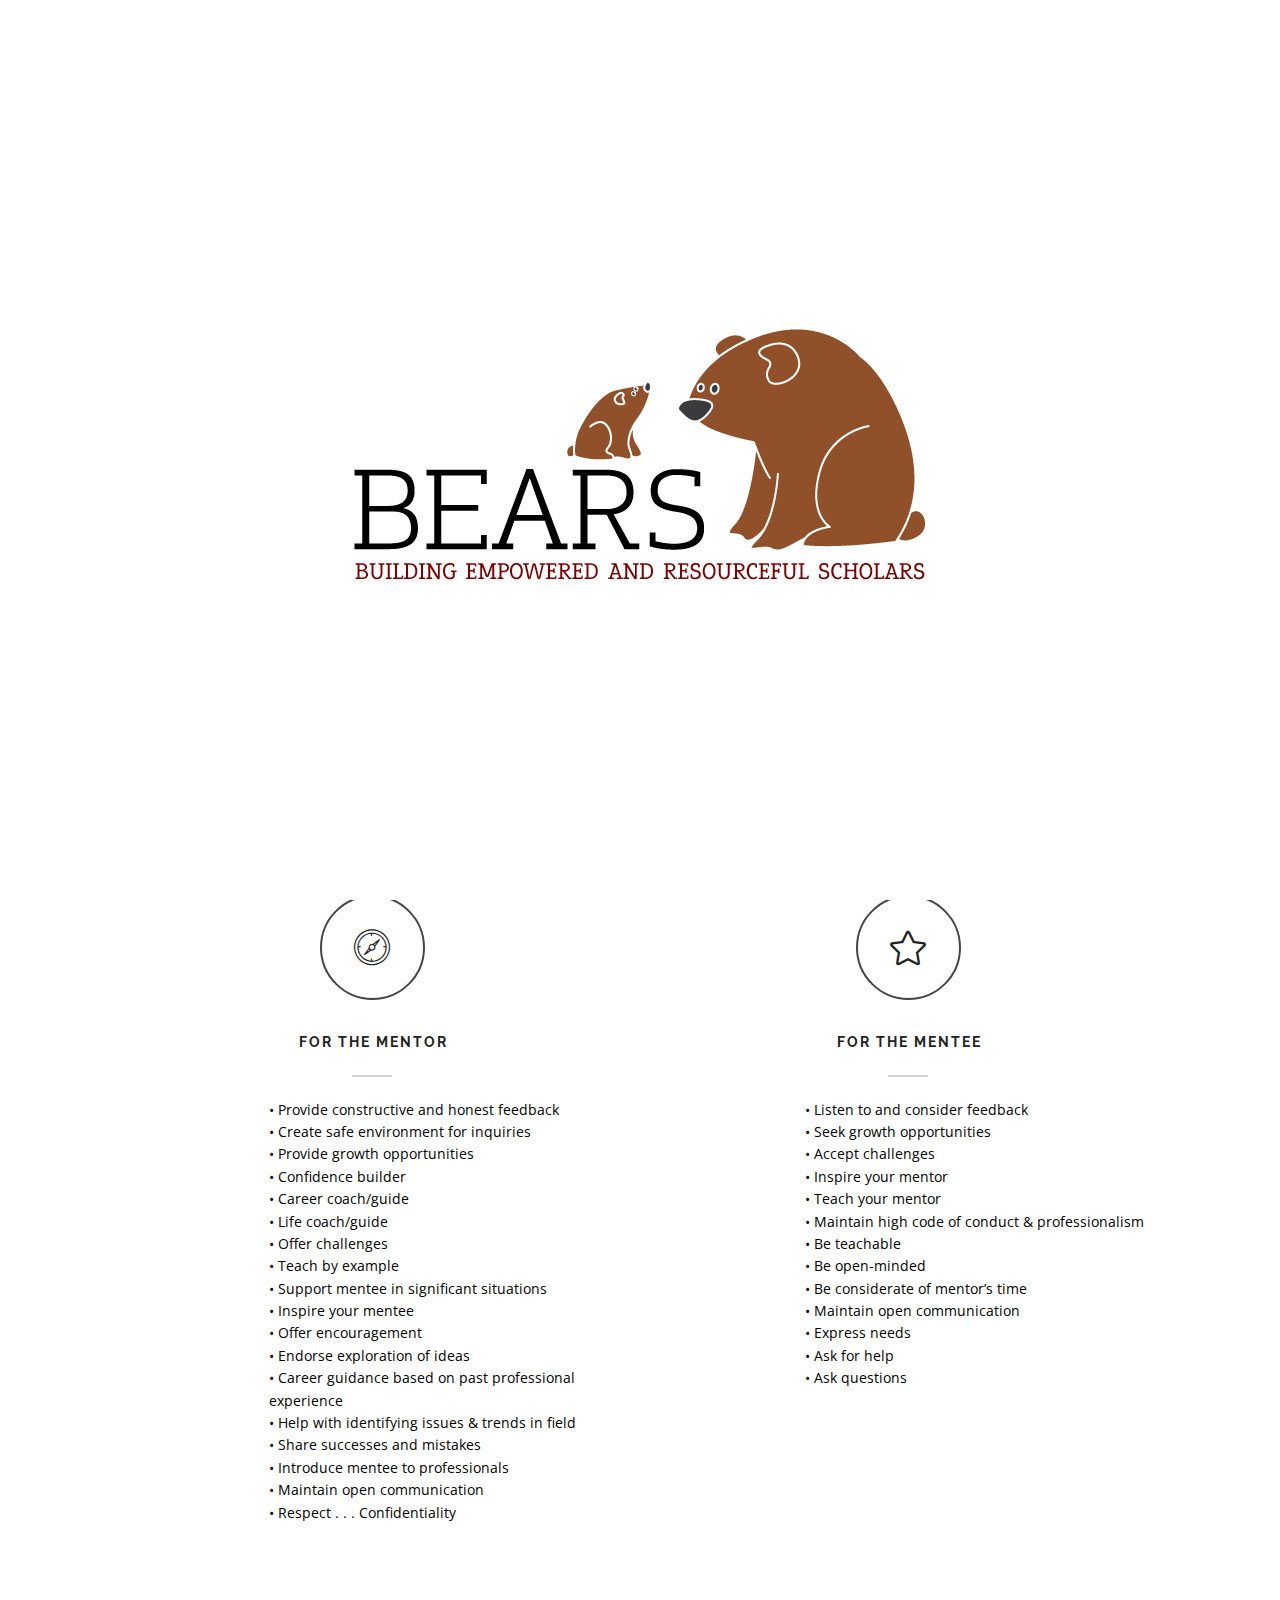
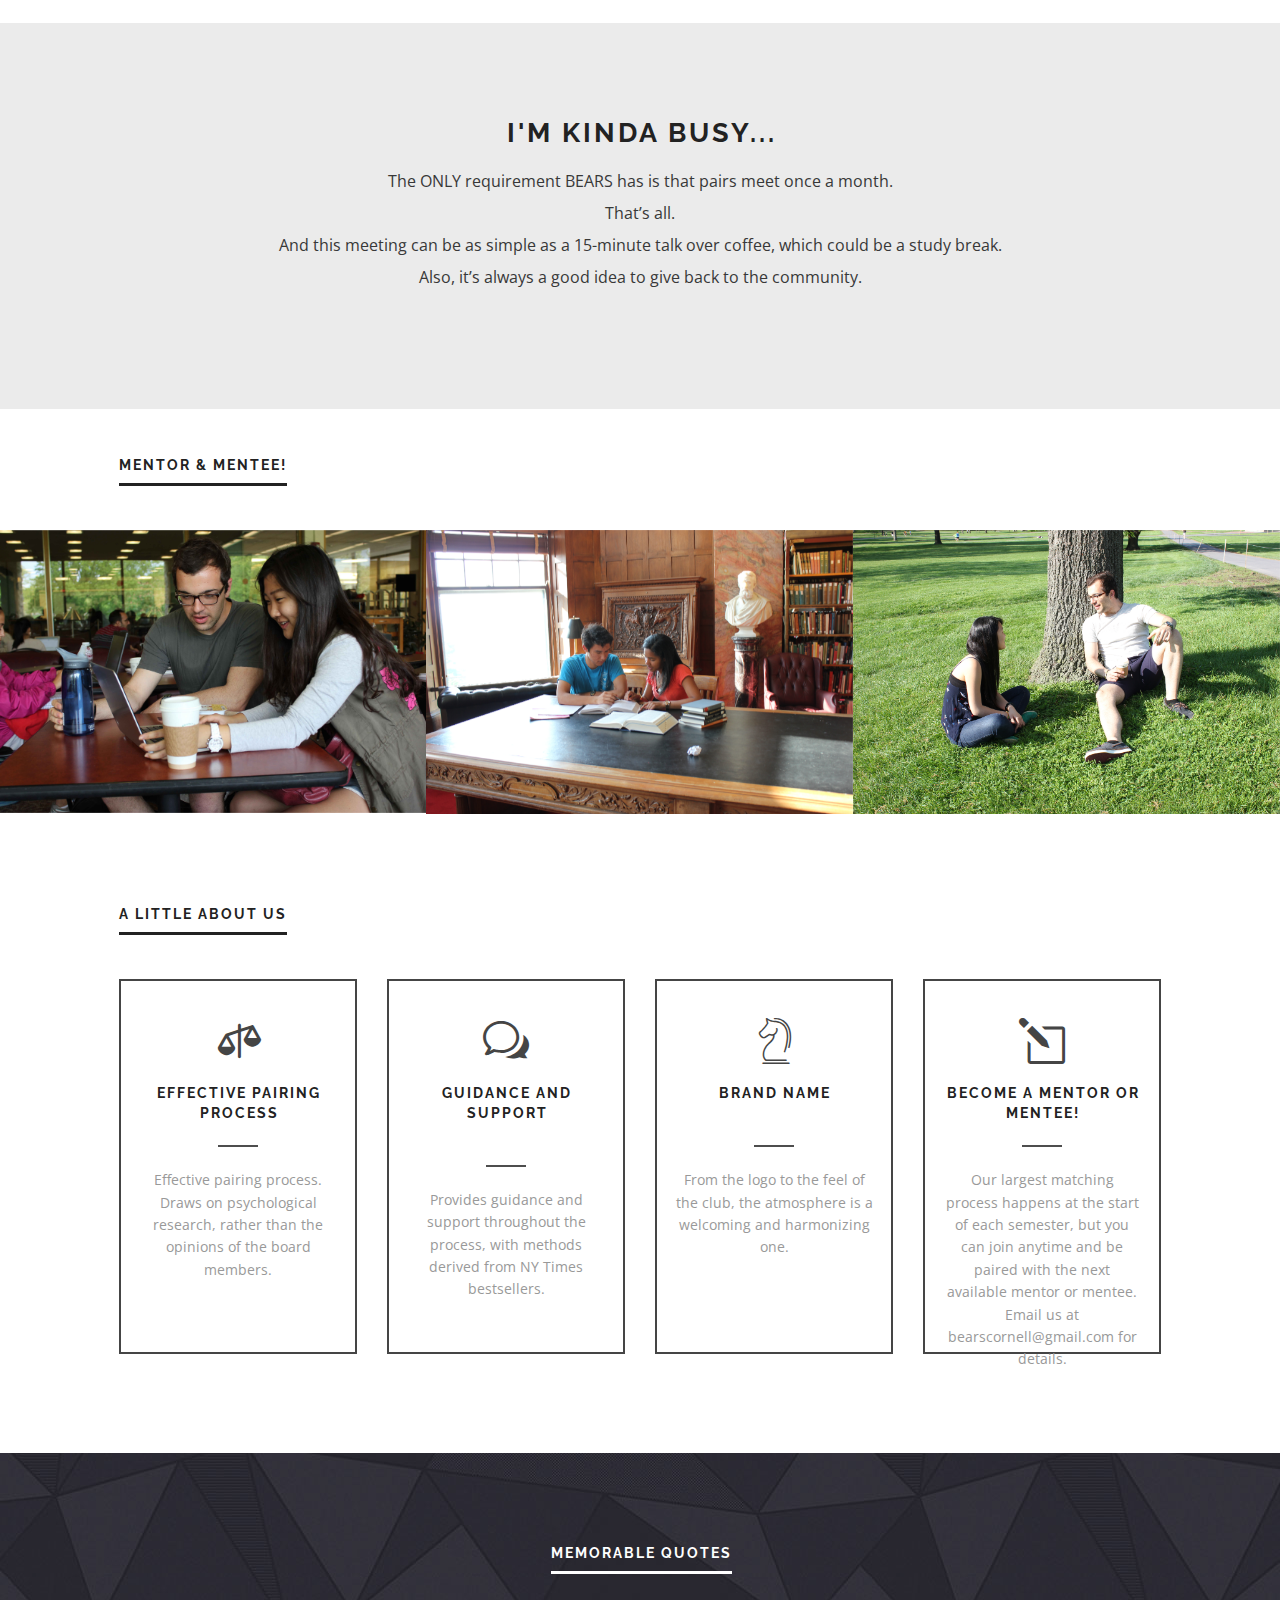
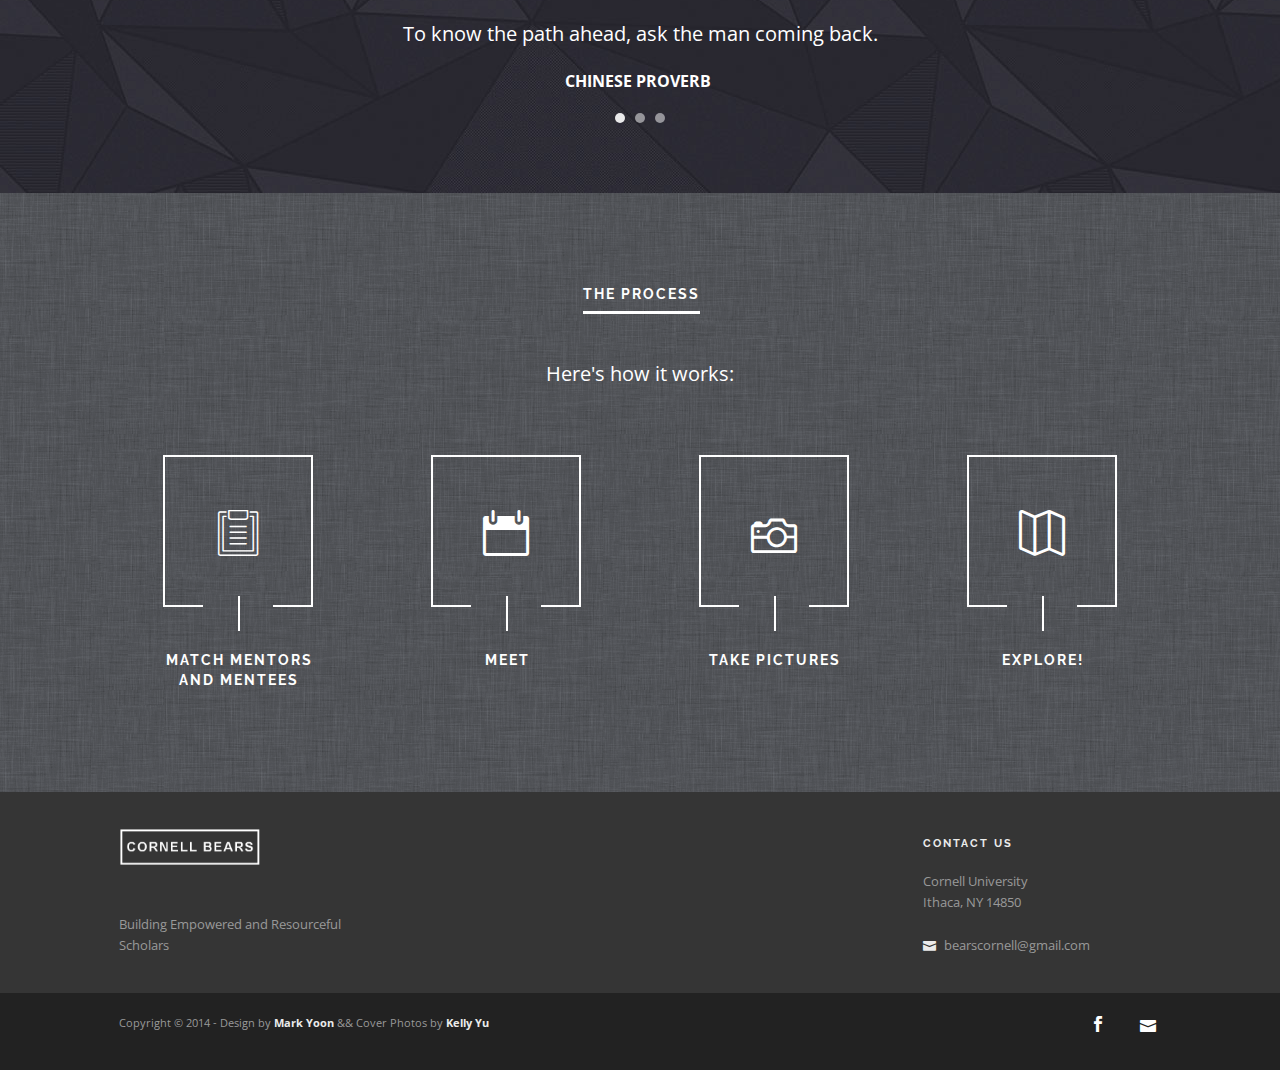
==== commit c36c52e0: "added photo log capabilities" ====
--- a/index.html
+++ b/index.html
@@ -39,7 +39,7 @@
   					<li><a href="index.html">Home</a></li>
   					<li><a href="about-us.html">About Us</a></li>
   					<!-- <li><a href="https://cornell.qualtrics.com/SE/?SID=SV_cIT8rVXLtnTyG5n">Join</a></li> -->
-  					<li><a href="members.html">Members</a></li>
+  					<li><a href="members.php">Members</a></li>
   					<li><a href="faq.html">FAQ</a></li>
   					<li><a href="contact.html">Contact</a></li>
   				</ul>
@@ -150,16 +150,27 @@
 				</p>
 			</div>
 
-			<div class="medium-12 columns text-center">
+		<!-- 	<div class="medium-12 columns text-center">
 				<a href="https://www.youtube.com/watch?v=2cITAqq49sU" class="button button-small button-black button-filled">Watch Video! <i class="icon icon_star"></i></a>
-			</div>
+			</div> -->
 				
 		</div>
 	
 	</section><!--end home features-->
 	
-	<section class="section-small-top background-mid-grey"><!--begin small portfolio section-->
-	
+	<section class="background-mid-grey">
+		<div class="row">
+			<h3 class="headtitle">I'm Kinda Busy...</h3>
+			<div class="headquote"><br>The ONLY requirement BEARS has is that pairs meet once a month. <br><br>
+			That’s all. <br><br>
+			And this meeting can be as simple as a 15-minute talk over coffee, which could be a study break. <br><br>
+			Also, it’s always a good idea to give back to the community.
+			</div>
+		</div>
+	</section>
+
+	<section class="section-small-top background-white"><!--begin small portfolio section-->
+
 		<div class="row">
 			<div class="medium-12 columns">
 				<h6 class="page-title">Mentor &amp; Mentee!</h6>
@@ -215,7 +226,7 @@
 	
 	</section><!--end of small portfolio-->
 	
-	<section><!--begin services-->
+	<section class="background-white"><!--begin services-->
 	
 		<div class="row">
 			<div class="medium-12 columns">
--- a/css/style.css
+++ b/css/style.css
@@ -73,7 +73,10 @@
 
 .background-white{ background: #fff; }
 .background-dark-grey{ background: #222; }
-.background-mid-grey{ background: #f3f3f3; }
+/*.background-mid-grey{ background: #f3f3f3; }*/
+.background-mid-grey {
+  background: #ebebeb;
+}
 .background-highlight{ background: #345b8f; }
 .background-patterned{ background-image: url(../img/pattern4.png); position: absolute; height: 100%; width: 100%; z-index: 1; top: 0px; }
 
@@ -249,7 +252,7 @@
 
 .horizontal-line{ background: #222; opacity: 0.2; height: 2px; width: 40px; margin: 0px auto; margin-top: 22px; margin-bottom: 22px;  }
 
-.border-box{ border: 2px solid #454545; padding: 37px 18px; height: 350px;}
+.border-box{ border: 2px solid #454545; padding: 37px 18px; height: 375px;}
 .border-box i{ font-size: 46px; color: #454545; display: inline-block; margin-bottom: 17px; transition: all .2s ease; -webkit-transition: all .2s ease; -moz-transition: all .2s ease; position: relative; bottom: 0px; }
 .border-box h6{ margin-bottom: 0px; letter-spacing: 2px; margin-right: -2px; }
 .border-box .horizontal-line{ opacity: 0.8; }
@@ -836,3 +839,72 @@
 .bears-logo-text:hover {
   color: #fff;
 }
+
+.row-center {
+  text-align: center;
+}
+
+.spacer {
+  padding-bottom: 40px;
+}
+
+/*PHP FORM FOR UPLOADING PICTURES*/
+
+#logform input[type="file"] {
+  position: relative;
+  text-align: center;
+  width: 600px;
+  margin: 15px;
+  left: 210px;
+}
+
+#logform input[type="submit"] {
+  text-align: center;
+  float: none;
+  width: 150px;
+  margin: 15px;
+}
+
+#logform label {
+  margin-top: 20px;
+  font-size: 1.2em;
+}
+
+#logform label[for="file"] {
+  margin-top: 40px;
+}
+
+#logform input[type="text"] {
+  float: none;
+  margin: 0 auto;
+  text-align: center;
+  width: 150px;
+  /*padding: 0;*/
+  border: 1px solid #636363;
+}
+
+.upload_fail, .upload_warning, .upload_success {
+  text-align: center;
+  padding : 10px;
+}
+
+.upload_fail {
+  background: #94282A;
+  color: white;
+}
+
+.upload_warning {
+  background: #F7B84C;
+  color: black;
+}
+
+.upload_success {
+  background: #75D63E;
+  color: white;
+}
+
+.logformbox {
+  display: inline-block; 
+  width: 200px;
+  height: 50px
+}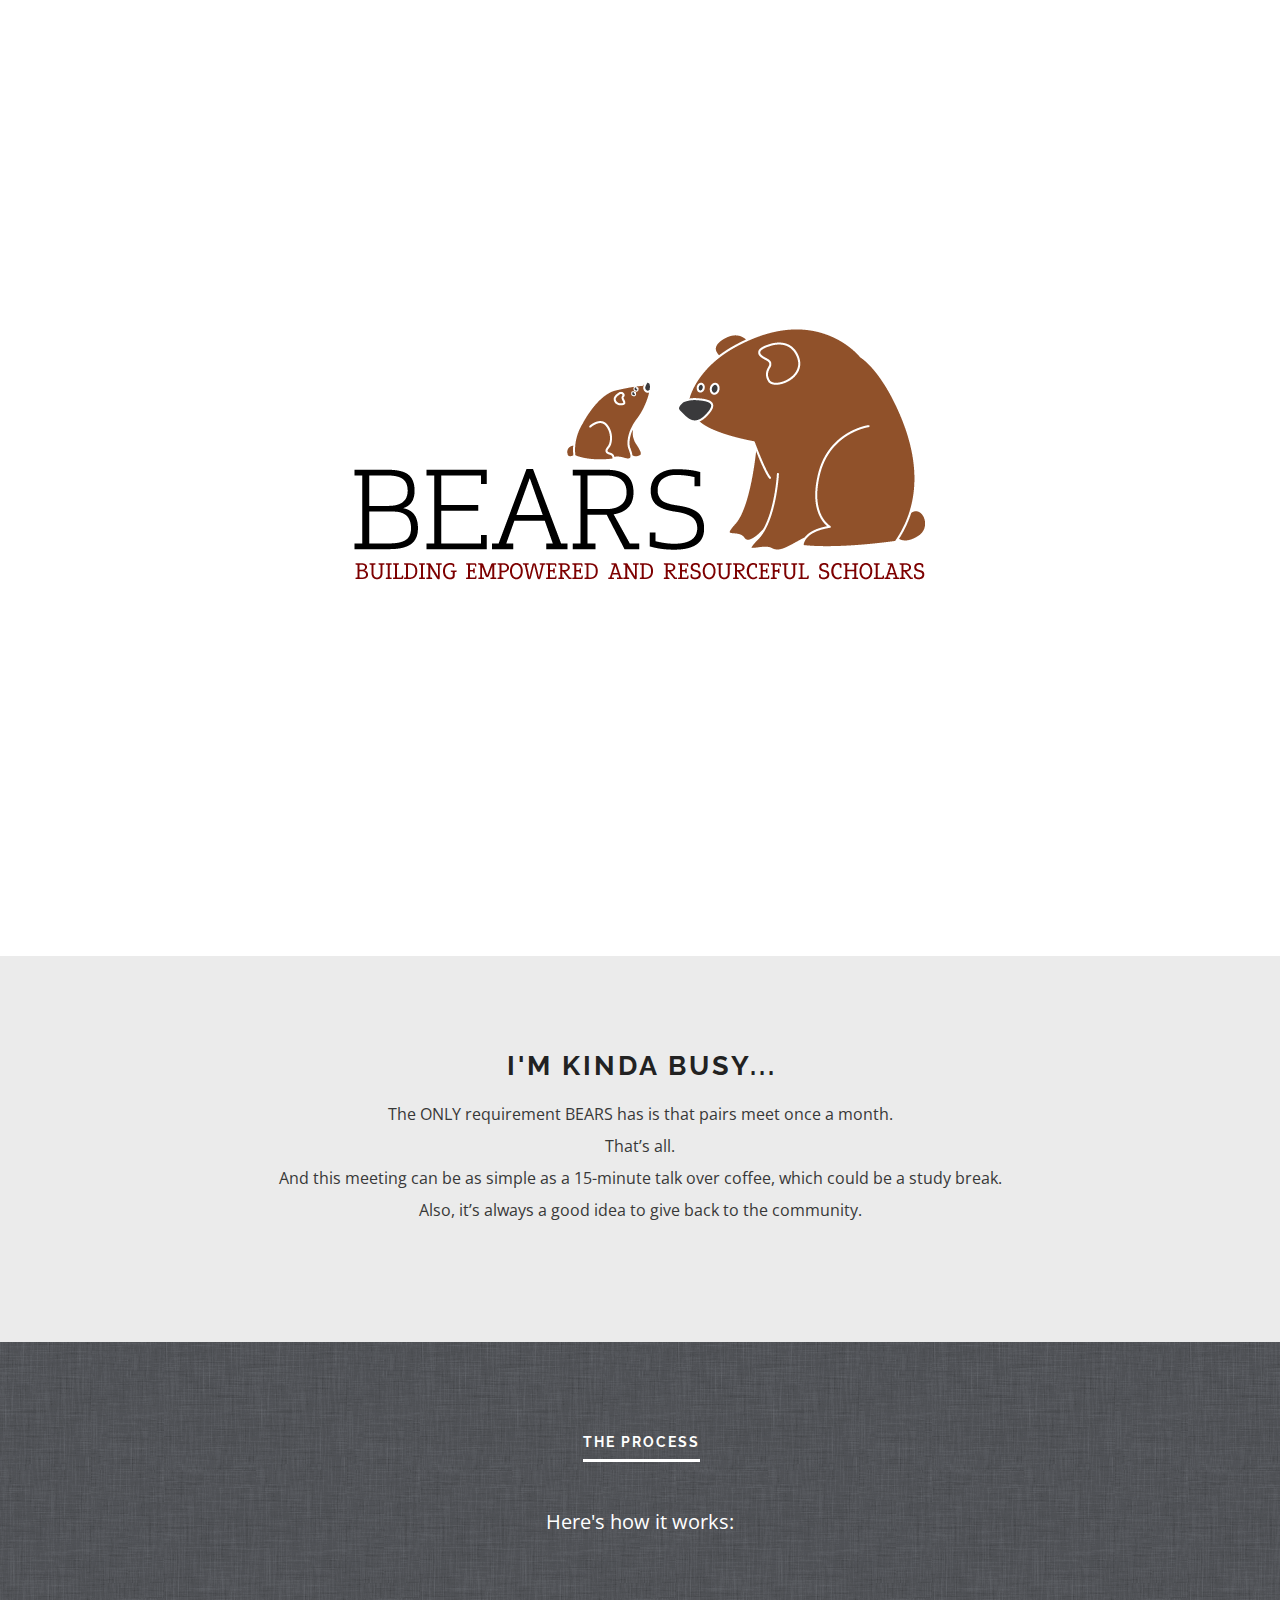
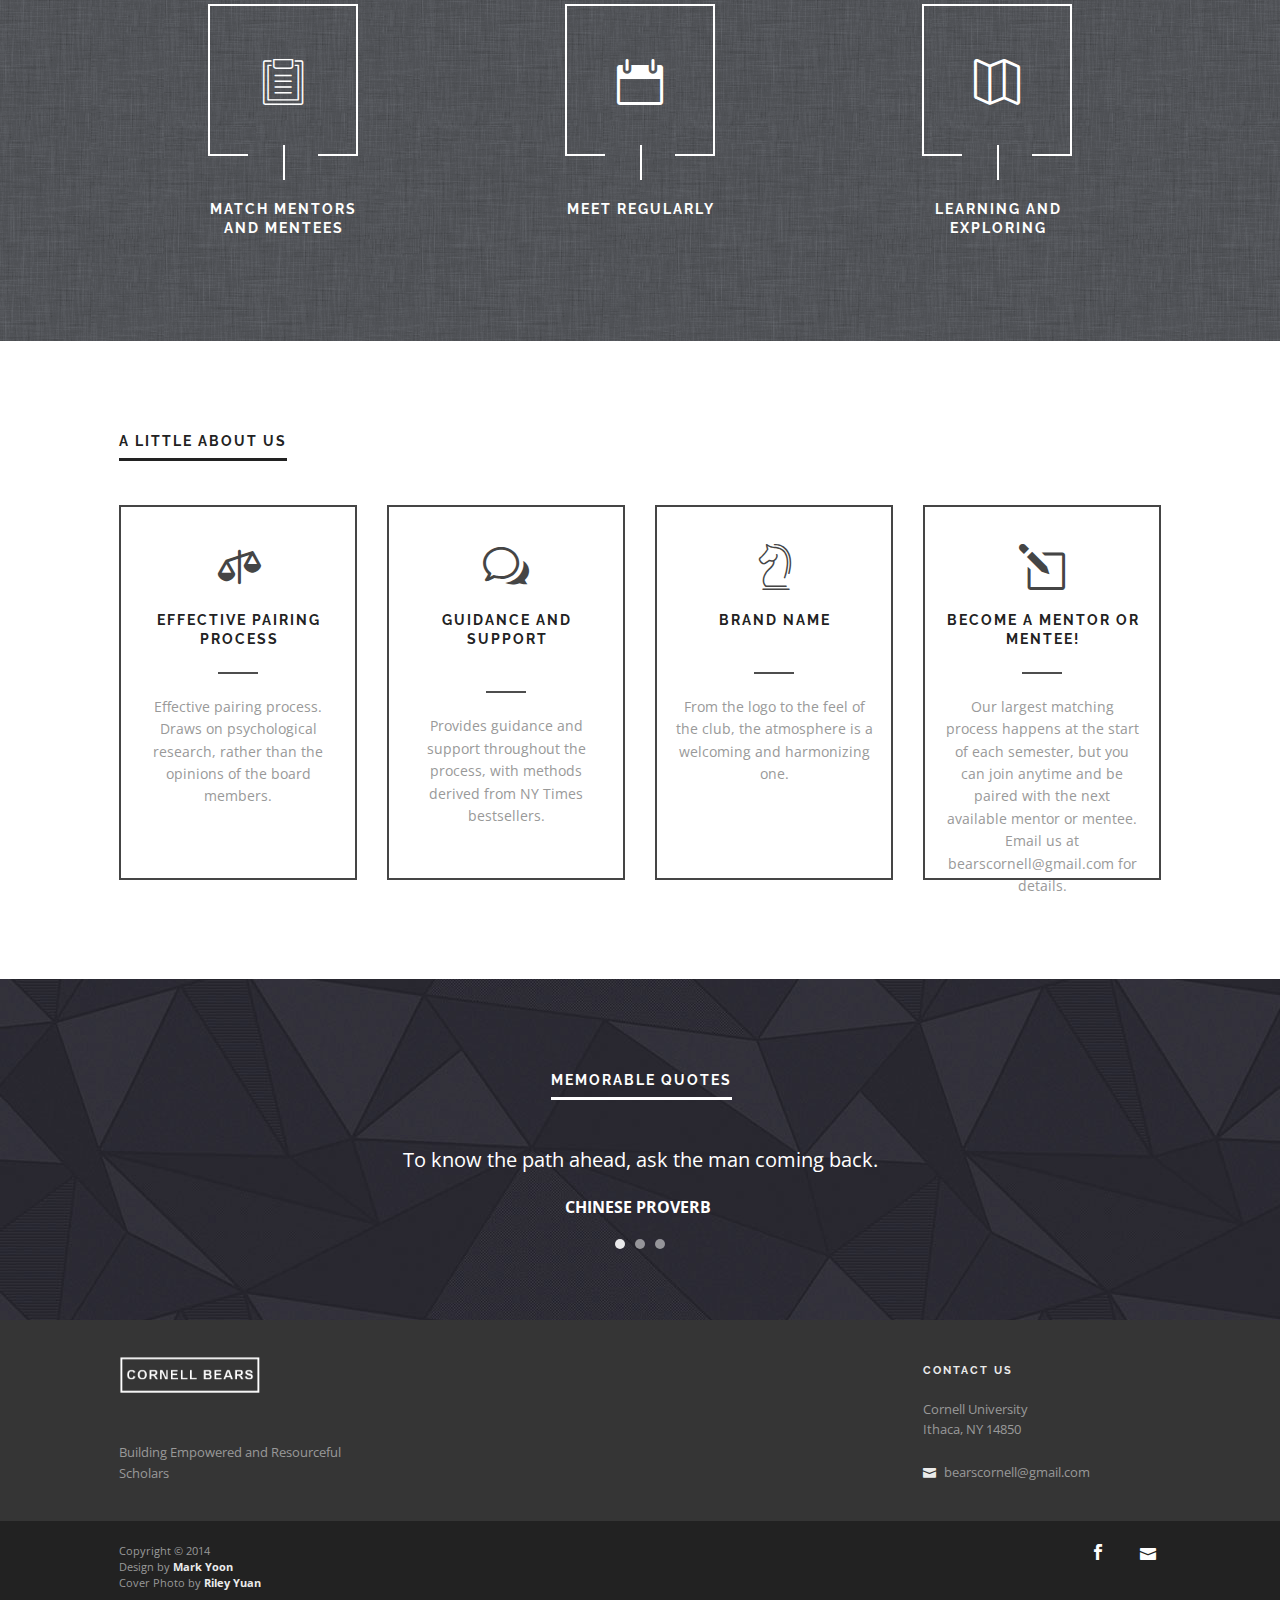
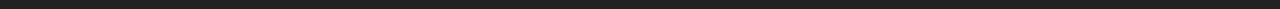
==== commit 4341de2b: "updated website Nov 2014" ====
--- a/index.html
+++ b/index.html
@@ -50,126 +50,114 @@
   	
   	</nav><!--end of navigation-->
     
-	<section class="hero-slider slider-fullscreen">
-	
-		<img alt="Slider Background" class="background-image" src="img/logo2.png" />
+	<section style="display:none" class="hero-slider slider-fullscreen">
+		<!-- <img alt="Slider Background" class="background-image" src="img/logo2.png" /> -->
+		<img alt="Slider Background" class="background-image" src="img/first-event6.jpg">
 		<div class="overlay"></div>
 		<div class="overlay background-dark-grey"></div>
 		<div class="row slide-content animate">
 			<div class="medium-9 medium-centered columns text-center">
 			</div>
 		</div>
-	
 	</section><!--end of hero divider-->
 	
 	<a id="more"></a>
-	<section><!--begin home features-->
-	
-		<div class="row">
-
-			<h3 class="headtitle">Why Join BEARS?</h3>
-			<div class="headquote">It’s Hard to Improve When You Have No One But Yourself to Follow</div>
-			
-			<div class="medium-6 columns text-center">
-				<div class="icon-box">
-					<i class="icon icon-compass"></i>
-				</div>
-				<h6>For the Mentor</h6>
-				<div class="horizontal-line"></div>
-				<p style="text-align: left; margin-left: 150px; color: black;">
-					• Provide constructive and honest feedback <br>
-
-					• Create safe environment for inquiries <br>
-
-					• Provide growth opportunities<br>
-
-					• Confidence builder <br>
-
-					• Career coach/guide<br>
-
-					• Life coach/guide<br>
-
-					• Offer challenges<br>
-
-					• Teach by example<br>
-
-					• Support mentee in significant situations <br>
-
-					• Inspire your mentee <br>
-
-					• Offer encouragement <br>
-
-					• Endorse exploration of ideas<br>
-
-					• Career guidance based on past professional experience<br>
-
-					• Help with identifying issues &amp; trends in field <br>
-
-					• Share successes and mistakes<br>
-
-					• Introduce mentee to professionals<br>
-
-					• Maintain open communication <br>
-
-					• Respect . . . Confidentiality
-				</p>
-			</div>
-			
-			<div class="medium-6 columns text-center">
-				<div class="icon-box">
-					<i class="icon icon_star_alt"></i>
-				</div>
-				<h6>For the Mentee</h6>
-				<div class="horizontal-line"></div>
-				<p style="text-align: left; margin-left: 150px; color: black;">
-					• Listen to and consider feedback<br>
-
-					• Seek growth opportunities <br>
-
-					• Accept challenges<br>
-
-					• Inspire your mentor<br>
-
-					• Teach your mentor<br>
-
-					• Maintain high code of conduct &amp; professionalism<br>
-
-					• Be teachable<br>
-
-					• Be open-minded<br>
-
-					• Be considerate of mentor’s time<br>
-
-					• Maintain open communication<br>
-
-					• Express needs<br>
-
-					• Ask for help<br>
-
-					• Ask questions<br>
-				</p>
-			</div>
-
-		<!-- 	<div class="medium-12 columns text-center">
-				<a href="https://www.youtube.com/watch?v=2cITAqq49sU" class="button button-small button-black button-filled">Watch Video! <i class="icon icon_star"></i></a>
-			</div> -->
-				
-		</div>
-	
-	</section><!--end home features-->
-	
-	<section class="background-mid-grey">
-		<div class="row">
-			<h3 class="headtitle">I'm Kinda Busy...</h3>
-			<div class="headquote"><br>The ONLY requirement BEARS has is that pairs meet once a month. <br><br>
-			That’s all. <br><br>
-			And this meeting can be as simple as a 15-minute talk over coffee, which could be a study break. <br><br>
-			Also, it’s always a good idea to give back to the community.
-			</div>
-		</div>
-	</section>
-
-	<section class="section-small-top background-white"><!--begin small portfolio section-->
+
+	<section style="display: none"><!--start small blog section-->
+	
+		<div class="row">
+			<div class="medium-12 columns">
+				<h6 class="page-title">Upcoming Events</h6>
+			</div>
+		</div>
+		
+		<div class="row">
+
+			<div class="medium-12 columns">
+				<div class="border-box2" style="height: 300px">
+					<div class="blog-post-preview">
+						<figure style="float: left">
+							<div class="cover-wrapper">
+								<img style="height: 250px;" alt="Blog Post Image" src="img/bowling.jpg" />
+							</div>
+						</figure>
+						<div class="title-holder">
+							<!-- Oct. 30, 5:30pm - 7:30pm -->
+<!-- 							<div class="date">
+
+								<span class="day">5:30pm - 7:30pm</span>
+								<span class="month">Oct.30</span>
+							</div> -->
+							<div class="title">
+								<h6>Cornell BEARS Bowling Bash</h6>
+								<h6>October 30, 5:30pm - 7:30pm</h6>
+							</div>
+							<p>
+								Come out for a fun session of bowling with the BEARS! Held in Helen Newman's bowling alley, with pizza provided!
+							</p>	
+							<p>
+								RSVP <a href="https://www.facebook.com/events/292712767584778/">here</a>
+							</p>
+						</div>
+					</div>
+				</div>
+			</div><!--end of post preview-->
+		
+			<div class="medium-4 columns" style="display: none">
+				<div class="border-box2">
+					<div class="blog-post-preview">
+						<figure>
+							<div class="cover-wrapper">
+								<img style="height: 250px;" alt="Blog Post Image" src="img/blog-thumb4.jpg" />
+							</div>
+						</figure>
+						<div class="title-holder">
+							<div class="date">
+								<span class="day">14</span>
+								<span class="month">Oct.</span>
+							</div>
+							<div class="title">
+								<h6>National Dessert Day</h6>
+							</div>
+							<p>
+								In honor of Breast Cancer Awareness month, make or bake (or buy/recruit someone to make for you) any kind of dessert with pink in it and enjoy! (Go shopping before the 14th if you need to) We will put your pictures up to vote, and the winning pair will receive a shower of Halloween candy.
+							</p>	
+						</div>
+					</div>
+				</div>
+			</div><!--end of post preview-->
+			
+			<div class="medium-4 columns" style="display:none">
+				<div class="border-box2">
+					<div class="blog-post-preview">
+						<figure>
+							<div class="cover-wrapper">
+								<img style="height: 250px;" alt="Blog Post Image" src="img/blog-thumb5.jpg" />
+							</div>
+						</figure>
+						<div class="title-holder">
+							<div class="date">
+								<span class="day">?</span>
+								<span class="month">Nov.</span>
+							</div>
+							<div class="title">
+								<h6>MCSA/CAPSU Joint Event</h6>
+							</div>
+							<p>
+								Details TBD.
+							</p>	
+						</div>
+					</div>
+				</div>
+			</div><!--end of post preview-->
+			
+		</div>
+	
+	</section><!--end small blog section-->
+	
+	
+
+	<section style="display:none" class="section-small-top background-mid-grey"><!--begin small portfolio section-->
 
 		<div class="row">
 			<div class="medium-12 columns">
@@ -225,7 +213,211 @@
 		</div>
 	
 	</section><!--end of small portfolio-->
-	
+
+
+	<section id="front-page-top"><!--begin home features-->
+	</section>
+
+	<section>
+	
+		<div class="row">
+
+			<h3 class="headtitle">Why Join BEARS?</h3>
+			<div class="headquote">It’s Hard to Improve When You Have No One But Yourself to Follow</div>
+<!-- 
+			<div class="medium-3 columns text-center">
+				<p style="visibility:hidden">placeholder</p>
+			</div> -->
+			<div class="medium-3 medium-a columns text-center">
+				<div class="icon-box">
+					<i class="icon icon-compass"></i>
+				</div>
+				<h6>For the Mentor</h6>
+				<div class="horizontal-line"></div>
+				<p style="text-align: left;">
+					• Provide constructive and honest feedback <br>
+
+					• Create safe environment for inquiries <br>
+
+					• Provide growth opportunities<br>
+
+					• Confidence builder <br>
+
+					• Career coach/guide<br>
+
+					• Life coach/guide<br>
+
+					• Offer challenges<br>
+
+					• Teach by example<br>
+
+					• Support mentee in significant situations <br>
+
+					• Inspire your mentee <br>
+
+					• Offer encouragement <br>
+
+					<!-- • Endorse exploration of ideas<br> -->
+
+					<!-- • Career guidance based on past professional experience<br> -->
+
+					<!-- • Help with identifying issues &amp; trends in field <br> -->
+
+					• Share successes and mistakes<br>
+
+					<!-- • Introduce mentee to professionals<br> -->
+
+					• Maintain open communication <br>
+
+					<!-- • Respect . . . Confidentiality -->
+				</p>
+			</div>
+			
+			<div class="medium-3 medium-a columns text-center">
+				<div class="icon-box">
+					<i class="icon icon_star_alt"></i>
+				</div>
+				<h6>For the Mentee</h6>
+				<div class="horizontal-line"></div>
+				<p style="text-align: left;">
+					• Listen to and consider feedback<br>
+
+					• Seek growth opportunities <br>
+
+					• Accept challenges<br>
+
+					• Inspire your mentor<br>
+
+					• Teach your mentor<br>
+
+					• Maintain high code of conduct &amp; professionalism<br>
+
+					• Be teachable<br>
+
+					• Be open-minded<br>
+
+					<!-- • Be considerate of mentor’s time<br> -->
+
+					• Maintain open communication<br>
+
+					• Express needs<br>
+
+					• Ask for help<br>
+
+					• Ask questions<br>
+				</p>
+			</div>
+			<!-- <div class="medium-3 columns text-center"></div> -->
+			
+
+		<!-- 	<div class="medium-12 columns text-center">
+				<a href="https://www.youtube.com/watch?v=2cITAqq49sU" class="button button-small button-black button-filled">Watch Video! <i class="icon icon_star"></i></a>
+			</div> -->
+				
+		</div>
+	
+	</section><!--end home features-->
+	
+	<section class="background-mid-grey">
+		<div class="row">
+			<h3 class="headtitle">I'm Kinda Busy...</h3>
+			<div class="headquote"><br>The ONLY requirement BEARS has is that pairs meet once a month. <br><br>
+			That’s all. <br><br>
+			And this meeting can be as simple as a 15-minute talk over coffee, which could be a study break. <br><br>
+			Also, it’s always a good idea to give back to the community.
+			</div>
+		</div>
+	</section>
+	
+	<section class="divider-background background-parallax"><!--begin process-->
+	
+		<div class="background-patterned"></div>
+		
+		<div class="row">
+			<div class="medium-12 columns text-center">
+				<h6 class="text-white page-title">The Process</h6>
+			</div>
+		</div>
+		
+		<div class="row">
+			<div class="medium-9 medium-centered columns text-center push-bottom">
+				<p class="lead text-white">
+					Here's how it works:
+				</p>
+			</div>
+		</div>
+		
+		<div class="row">
+			<div class="medium-4 columns text-center">
+				<div class="icon-box-hollow">
+					<div class="upper">
+						<i class="icon icon-clipboard"></i>
+					</div>
+					<div class="lower">
+						<div class="line left"></div>
+						<div class="line right"></div>
+					</div>
+					<div class="vertical-line"></div>
+					<div class="title"><h6 class="text-white">Match Mentors and Mentees</h6></div>
+				</div>
+			</div><!--end of individual hollow box-->
+			
+			<div class="medium-4 columns text-center">
+				<div class="icon-box-hollow">
+					<div class="upper">
+						<i class="icon icon_calendar"></i>
+					</div>
+					<div class="lower">
+						<div class="line left"></div>
+						<div class="line right"></div>
+					</div>
+					<div class="vertical-line"></div>
+					<div class="title"><h6 class="text-white">Meet Regularly</h6></div>
+				</div>
+			</div><!--end of individual hollow box-->
+			
+			<div style="display:none" class="medium-3 columns text-center">
+				<div class="icon-box-hollow">
+					<div class="upper">
+						<i class="icon icon_camera_alt"></i>
+					</div>
+					<div class="lower">
+						<div class="line left"></div>
+						<div class="line right"></div>
+					</div>
+					<div class="vertical-line"></div>
+					<div class="title"><h6 class="text-white">Take Pictures</h6></div>
+				</div>
+			</div><!--end of individual hollow box-->
+			
+			<div class="medium-4 columns text-center">
+				<div class="icon-box-hollow">
+					<div class="upper">
+						<i class="icon icon_map_alt"></i>
+					</div>
+					<div class="lower">
+						<div class="line left"></div>
+						<div class="line right"></div>
+					</div>
+					<div class="vertical-line"></div>
+					<div class="title"><h6 class="text-white">Learning and Exploring</h6></div>
+				</div>
+			</div><!--end of individual hollow box-->
+		</div>	
+	
+	</section><!--end process-->
+	
+	<!--
+	<section class="section-small"><!begin action bar>
+	
+		<div class="row">
+			<div class="medium-12 columns text-center">
+				<a href="https://cornell.qualtrics.com/SE/?SID=SV_cIT8rVXLtnTyG5n" class="button button-small button-black button-filled">Become a Mentor/Mentee! <i class="icon icon_star"></i></a>
+			</div>
+		</div>
+	
+	</section>end action bar-->
+
 	<section class="background-white"><!--begin services-->
 	
 		<div class="row">
@@ -283,7 +475,7 @@
 		</div>
 	
 	</section><!--end services-->
-	
+
 	<section class="divider-background background-pattern background-parallax"><!--begin testimonials-->
 
 		<img alt="Divider Background" class="background-image" src="img/pattern2.jpg" />
@@ -328,181 +520,6 @@
 	
 	</section><!--end testimonials-->
 	
-	<section style="display: none"><!--start small blog section-->
-	
-		<div class="row">
-			<div class="medium-12 columns">
-				<h6 class="page-title">Upcoming Events</h6>
-			</div>
-		</div>
-		
-		<div class="row">
-
-			<div class="medium-4 columns">
-				<div class="border-box2">
-					<div class="blog-post-preview">
-						<figure>
-							<div class="cover-wrapper">
-								<img style="height: 250px;" alt="Blog Post Image" src="img/blog-thumb2.jpg" />
-							</div>
-						</figure>
-						<div class="title-holder">
-							<div class="date">
-								<span class="day">13</span>
-								<span class="month">Sept.</span>
-							</div>
-							<div class="title">
-								<h6>Ice cream with BEARS</h6>
-							</div>
-							<p>
-								It’s hot. You are too. Come out to TBD at TBD and join BEARS for some ice cream! The price? Just your name and enthusiasm, please and thank you. Don’t miss out on our first official event and your first chance to meet not only your mentor/mentee, but other BEARS members as well!
-							</p>	
-						</div>
-					</div>
-				</div>
-			</div><!--end of post preview-->
-		
-			<div class="medium-4 columns">
-				<div class="border-box2">
-					<div class="blog-post-preview">
-						<figure>
-							<div class="cover-wrapper">
-								<img style="height: 250px;" alt="Blog Post Image" src="img/blog-thumb4.jpg" />
-							</div>
-						</figure>
-						<div class="title-holder">
-							<div class="date">
-								<span class="day">14</span>
-								<span class="month">Oct.</span>
-							</div>
-							<div class="title">
-								<h6>National Dessert Day</h6>
-							</div>
-							<p>
-								In honor of Breast Cancer Awareness month, make or bake (or buy/recruit someone to make for you) any kind of dessert with pink in it and enjoy! (Go shopping before the 14th if you need to) We will put your pictures up to vote, and the winning pair will receive a shower of Halloween candy.
-							</p>	
-						</div>
-					</div>
-				</div>
-			</div><!--end of post preview-->
-			
-			<div class="medium-4 columns">
-				<div class="border-box2">
-					<div class="blog-post-preview">
-						<figure>
-							<div class="cover-wrapper">
-								<img style="height: 250px;" alt="Blog Post Image" src="img/blog-thumb5.jpg" />
-							</div>
-						</figure>
-						<div class="title-holder">
-							<div class="date">
-								<span class="day">?</span>
-								<span class="month">Nov.</span>
-							</div>
-							<div class="title">
-								<h6>MCSA/CAPSU Joint Event</h6>
-							</div>
-							<p>
-								Details TBD.
-							</p>	
-						</div>
-					</div>
-				</div>
-			</div><!--end of post preview-->
-			
-		</div>
-	
-	</section><!--end small blog section-->
-	
-	<section class="divider-background background-parallax"><!--begin process-->
-	
-		<div class="background-patterned"></div>
-		
-		<div class="row">
-			<div class="medium-12 columns text-center">
-				<h6 class="text-white page-title">The Process</h6>
-			</div>
-		</div>
-		
-		<div class="row">
-			<div class="medium-9 medium-centered columns text-center push-bottom">
-				<p class="lead text-white">
-					Here's how it works:
-				</p>
-			</div>
-		</div>
-		
-		<div class="row">
-			<div class="medium-3 columns text-center">
-				<div class="icon-box-hollow">
-					<div class="upper">
-						<i class="icon icon-clipboard"></i>
-					</div>
-					<div class="lower">
-						<div class="line left"></div>
-						<div class="line right"></div>
-					</div>
-					<div class="vertical-line"></div>
-					<div class="title"><h6 class="text-white">Match Mentors and Mentees</h6></div>
-				</div>
-			</div><!--end of individual hollow box-->
-			
-			<div class="medium-3 columns text-center">
-				<div class="icon-box-hollow">
-					<div class="upper">
-						<i class="icon icon_calendar"></i>
-					</div>
-					<div class="lower">
-						<div class="line left"></div>
-						<div class="line right"></div>
-					</div>
-					<div class="vertical-line"></div>
-					<div class="title"><h6 class="text-white">Meet</h6></div>
-				</div>
-			</div><!--end of individual hollow box-->
-			
-			<div class="medium-3 columns text-center">
-				<div class="icon-box-hollow">
-					<div class="upper">
-						<i class="icon icon_camera_alt"></i>
-					</div>
-					<div class="lower">
-						<div class="line left"></div>
-						<div class="line right"></div>
-					</div>
-					<div class="vertical-line"></div>
-					<div class="title"><h6 class="text-white">Take Pictures</h6></div>
-				</div>
-			</div><!--end of individual hollow box-->
-			
-			<div class="medium-3 columns text-center">
-				<div class="icon-box-hollow">
-					<div class="upper">
-						<i class="icon icon_map_alt"></i>
-					</div>
-					<div class="lower">
-						<div class="line left"></div>
-						<div class="line right"></div>
-					</div>
-					<div class="vertical-line"></div>
-					<div class="title"><h6 class="text-white">Explore!</h6></div>
-				</div>
-			</div><!--end of individual hollow box-->
-		</div>	
-	
-	</section><!--end process-->
-	
-	<!--
-	<section class="section-small"><!begin action bar>
-	
-		<div class="row">
-			<div class="medium-12 columns text-center">
-				<a href="https://cornell.qualtrics.com/SE/?SID=SV_cIT8rVXLtnTyG5n" class="button button-small button-black button-filled">Become a Mentor/Mentee! <i class="icon icon_star"></i></a>
-			</div>
-		</div>
-	
-	</section>end action bar-->
-	
 	<footer class="dark">
 		
 		<div class="row">
@@ -532,7 +549,9 @@
 		<div class="footer-lower">
 			<div class="row">
 				<div class="medium-7 columns">
-					<span>Copyright © 2014 - Design by <a href="http://mark-yoon.com"><strong>Mark Yoon</strong></a> &amp;&amp; Cover Photos by <a href="http://kellyyu.com"><strong>Kelly Yu</strong></a></span>
+					<span>Copyright © 2014
+						<br>Design by <a href="http://mark-yoon.com"><strong>Mark Yoon</strong></a>
+						<br>Cover Photo by <a href=""><strong>Riley Yuan</strong></a></span>
 				</div>
 				
 				<div class="medium-5 columns text-right">
--- a/css/style.css
+++ b/css/style.css
@@ -848,6 +848,57 @@
   padding-bottom: 40px;
 }
 
+
+/*FRONT PAGE*/
+section#front-page-top {
+  margin: 0;
+  overflow-x: hidden;
+  background: url(../img/first-event6.jpg) no-repeat center center fixed;
+  -webkit-background-size: cover;
+  -moz-background-size: cover;
+  -o-background-size: cover;
+  background-size: cover;
+  /*thanks for css-tricks.com for suggesting this method*/
+}
+
+section#front-page-top > div {
+  margin-top: 30px;
+  position: relative;
+  right: 26.5%;
+  /*background: rgba(255,255,255,0.5);*/
+  background: rgba(0,0,0,0.9);
+  width: 700px;
+  padding: 40px 20px;
+  color: #f2f2f2;
+}
+
+section#front-page-top > div > div > p {
+  color: #BFAB94;
+  font-size: 1em;
+}
+
+section#front-page-top > div.row > h3.headtitle,
+section#front-page-top > div.row > div.headquote {
+  color: #D26161; 
+}
+
+section#front-page-top > div.row > div.headquote {
+  margin-bottom: 40px;
+}
+
+section#front-page-top > div > div > h6 {
+  color: #BFAB94;
+}
+
+#front-page-top > div > div > div.icon-box {
+  color: #867171;
+  border: 2px solid #aaaaaa;
+}
+
+.medium-a {
+  width: 50%;
+}
+
 /*PHP FORM FOR UPLOADING PICTURES*/
 
 #logform input[type="file"] {
@@ -871,7 +922,7 @@
 }
 
 #logform label[for="file"] {
-  margin-top: 40px;
+  /*margin-top: 40px;*/
 }
 
 #logform input[type="text"] {
@@ -883,7 +934,7 @@
   border: 1px solid #636363;
 }
 
-.upload_fail, .upload_warning, .upload_success {
+.upload_fail, .upload_warning, .upload_success, .incomplete {
   text-align: center;
   padding : 10px;
 }
@@ -893,6 +944,17 @@
   color: white;
 }
 
+.incomplete {
+  padding: 20px;
+  background: #6588C2;
+  color: white;
+}
+
+.incomplete > div {
+  padding: 0;
+  padding-top: 10px;
+}
+
 .upload_warning {
   background: #F7B84C;
   color: black;
@@ -906,5 +968,14 @@
 .logformbox {
   display: inline-block; 
   width: 200px;
-  height: 50px
+  height: 80px;
+}
+
+section.logformsection {
+  padding-bottom: 0px;
+}
+
+.errorbox {
+  padding: 0;
+  margin: 0;
 }